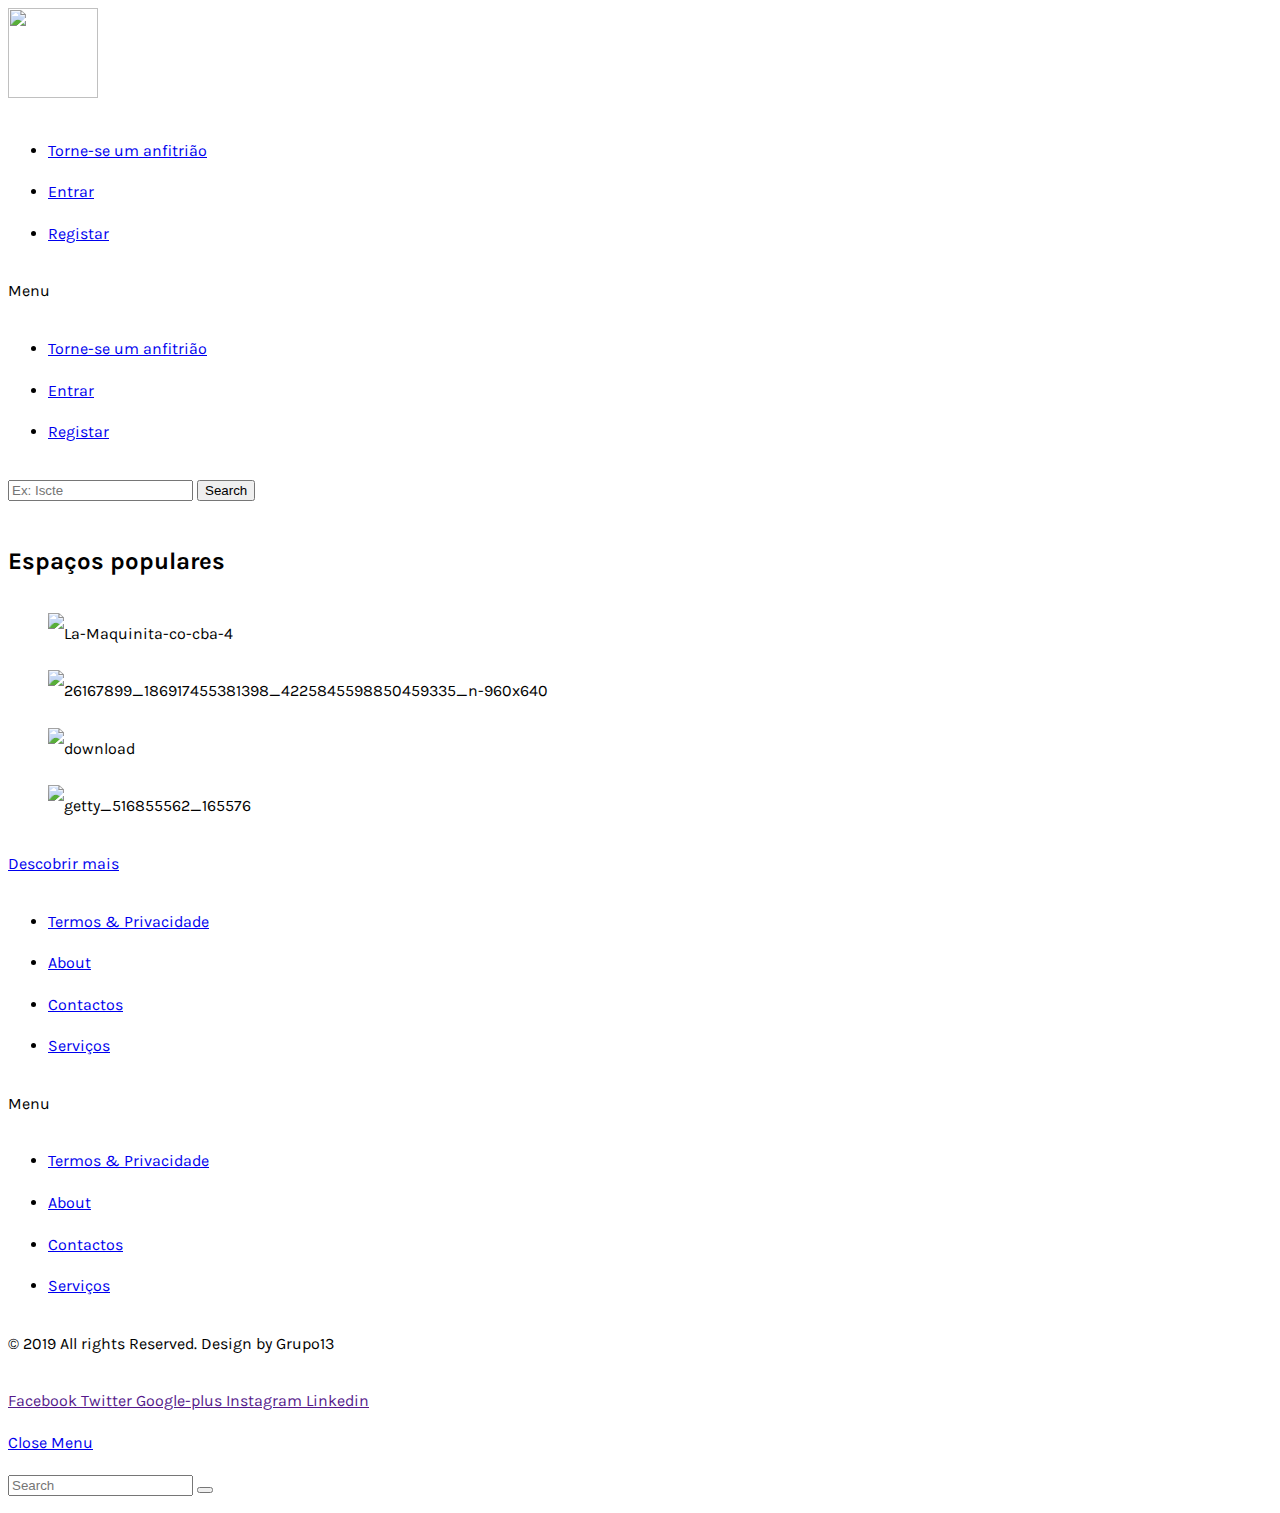
==== index.html @ d254710d "first commit site" ====
<!DOCTYPE html>
<html class="html" lang="en-US" itemscope itemtype="http://schema.org/WebPage">
<head>
	<meta charset="UTF-8">
	<link rel="profile" href="http://gmpg.org/xfn/11">

	<title>OpenSeat &#8211; Find your space</title>
<meta name="viewport" content="width=device-width, initial-scale=1"><link rel='dns-prefetch' href='//fonts.googleapis.com' />
<link rel='dns-prefetch' href='//s.w.org' />
<link rel="alternate" type="application/rss+xml" title="OpenSeat - Find your space &raquo; Feed" href="https://github.com/mjbba-iscteiulpt/openseat.git/feed/" />
<link rel="alternate" type="application/rss+xml" title="OpenSeat - Find your space &raquo; Comments Feed" href="https://github.com/mjbba-iscteiulpt/openseat.git/comments/feed/" />
		<script type="text/javascript">
			window._wpemojiSettings = {"baseUrl":"https:\/\/s.w.org\/images\/core\/emoji\/11.2.0\/72x72\/","ext":".png","svgUrl":"https:\/\/s.w.org\/images\/core\/emoji\/11.2.0\/svg\/","svgExt":".svg","source":{"concatemoji":"https:\/\/github.com\/mjbba-iscteiulpt\/openseat.git\/wp-includes\/js\/wp-emoji-release.min.js?ver=5.1.1"}};
			!function(a,b,c){function d(a,b){var c=String.fromCharCode;l.clearRect(0,0,k.width,k.height),l.fillText(c.apply(this,a),0,0);var d=k.toDataURL();l.clearRect(0,0,k.width,k.height),l.fillText(c.apply(this,b),0,0);var e=k.toDataURL();return d===e}function e(a){var b;if(!l||!l.fillText)return!1;switch(l.textBaseline="top",l.font="600 32px Arial",a){case"flag":return!(b=d([55356,56826,55356,56819],[55356,56826,8203,55356,56819]))&&(b=d([55356,57332,56128,56423,56128,56418,56128,56421,56128,56430,56128,56423,56128,56447],[55356,57332,8203,56128,56423,8203,56128,56418,8203,56128,56421,8203,56128,56430,8203,56128,56423,8203,56128,56447]),!b);case"emoji":return b=d([55358,56760,9792,65039],[55358,56760,8203,9792,65039]),!b}return!1}function f(a){var c=b.createElement("script");c.src=a,c.defer=c.type="text/javascript",b.getElementsByTagName("head")[0].appendChild(c)}var g,h,i,j,k=b.createElement("canvas"),l=k.getContext&&k.getContext("2d");for(j=Array("flag","emoji"),c.supports={everything:!0,everythingExceptFlag:!0},i=0;i<j.length;i++)c.supports[j[i]]=e(j[i]),c.supports.everything=c.supports.everything&&c.supports[j[i]],"flag"!==j[i]&&(c.supports.everythingExceptFlag=c.supports.everythingExceptFlag&&c.supports[j[i]]);c.supports.everythingExceptFlag=c.supports.everythingExceptFlag&&!c.supports.flag,c.DOMReady=!1,c.readyCallback=function(){c.DOMReady=!0},c.supports.everything||(h=function(){c.readyCallback()},b.addEventListener?(b.addEventListener("DOMContentLoaded",h,!1),a.addEventListener("load",h,!1)):(a.attachEvent("onload",h),b.attachEvent("onreadystatechange",function(){"complete"===b.readyState&&c.readyCallback()})),g=c.source||{},g.concatemoji?f(g.concatemoji):g.wpemoji&&g.twemoji&&(f(g.twemoji),f(g.wpemoji)))}(window,document,window._wpemojiSettings);
		</script>
		<style type="text/css">
img.wp-smiley,
img.emoji {
	display: inline !important;
	border: none !important;
	box-shadow: none !important;
	height: 1em !important;
	width: 1em !important;
	margin: 0 .07em !important;
	vertical-align: -0.1em !important;
	background: none !important;
	padding: 0 !important;
}
</style>
	<link rel='stylesheet' id='elementor-animate-css'  href='https://github.com/mjbba-iscteiulpt/openseat.git/wp-content/plugins/mosaic-gallery-for-elementor/assets/css/animate.css?ver=5.1.1' type='text/css' media='all' />
<link rel='stylesheet' id='elementor-viewbox-css'  href='https://github.com/mjbba-iscteiulpt/openseat.git/wp-content/plugins/mosaic-gallery-for-elementor/assets/css/viewbox.css?ver=5.1.1' type='text/css' media='all' />
<link rel='stylesheet' id='elementor-mosaic-gallery-css-css'  href='https://github.com/mjbba-iscteiulpt/openseat.git/wp-content/plugins/mosaic-gallery-for-elementor/assets/css/mosaic-gallery.css?ver=5.1.1' type='text/css' media='all' />
<link rel='stylesheet' id='wp-block-library-css'  href='https://github.com/mjbba-iscteiulpt/openseat.git/wp-includes/css/dist/block-library/style.min.css?ver=5.1.1' type='text/css' media='all' />
<link rel='stylesheet' id='wp-block-library-theme-css'  href='https://github.com/mjbba-iscteiulpt/openseat.git/wp-includes/css/dist/block-library/theme.min.css?ver=5.1.1' type='text/css' media='all' />
<link rel='stylesheet' id='foobox-free-min-css'  href='https://github.com/mjbba-iscteiulpt/openseat.git/wp-content/plugins/foobox-image-lightbox/free/css/foobox.free.min.css?ver=2.6.4' type='text/css' media='all' />
<link rel='stylesheet' id='if-menu-site-css-css'  href='https://github.com/mjbba-iscteiulpt/openseat.git/wp-content/plugins/if-menu/assets/if-menu-site.css?ver=5.1.1' type='text/css' media='all' />
<link rel='stylesheet' id='font-awesome-css'  href='https://github.com/mjbba-iscteiulpt/openseat.git/wp-content/themes/oceanwp/assets/css/third/font-awesome.min.css?ver=4.7.0' type='text/css' media='all' />
<link rel='stylesheet' id='simple-line-icons-css'  href='https://github.com/mjbba-iscteiulpt/openseat.git/wp-content/themes/oceanwp/assets/css/third/simple-line-icons.min.css?ver=2.4.0' type='text/css' media='all' />
<link rel='stylesheet' id='magnific-popup-css'  href='https://github.com/mjbba-iscteiulpt/openseat.git/wp-content/themes/oceanwp/assets/css/third/magnific-popup.min.css?ver=1.0.0' type='text/css' media='all' />
<link rel='stylesheet' id='slick-css'  href='https://github.com/mjbba-iscteiulpt/openseat.git/wp-content/themes/oceanwp/assets/css/third/slick.min.css?ver=1.6.0' type='text/css' media='all' />
<link rel='stylesheet' id='oceanwp-style-css'  href='https://github.com/mjbba-iscteiulpt/openseat.git/wp-content/themes/oceanwp/assets/css/style.min.css?ver=1.6.4' type='text/css' media='all' />
<link rel='stylesheet' id='oceanwp-google-font-karla-css'  href='//fonts.googleapis.com/css?family=Karla%3A100%2C200%2C300%2C400%2C500%2C600%2C700%2C800%2C900%2C100i%2C200i%2C300i%2C400i%2C500i%2C600i%2C700i%2C800i%2C900i&#038;subset=latin&#038;ver=5.1.1' type='text/css' media='all' />
<link rel='stylesheet' id='wpdreams-asl-basic-css'  href='https://github.com/mjbba-iscteiulpt/openseat.git/wp-content/plugins/ajax-search-lite/css/style.basic.css?ver=4.7.25' type='text/css' media='all' />
<link rel='stylesheet' id='wpdreams-ajaxsearchlite-css'  href='https://github.com/mjbba-iscteiulpt/openseat.git/wp-content/plugins/ajax-search-lite/css/style-classic-blue.css?ver=4.7.25' type='text/css' media='all' />
<link rel='stylesheet' id='elementor-icons-css'  href='https://github.com/mjbba-iscteiulpt/openseat.git/wp-content/plugins/elementor/assets/lib/eicons/css/elementor-icons.min.css?ver=4.3.0' type='text/css' media='all' />
<link rel='stylesheet' id='elementor-animations-css'  href='https://github.com/mjbba-iscteiulpt/openseat.git/wp-content/plugins/elementor/assets/lib/animations/animations.min.css?ver=2.5.11' type='text/css' media='all' />
<link rel='stylesheet' id='elementor-frontend-css'  href='https://github.com/mjbba-iscteiulpt/openseat.git/wp-content/plugins/elementor/assets/css/frontend.min.css?ver=2.5.11' type='text/css' media='all' />
<link rel='stylesheet' id='elementor-pro-css'  href='https://github.com/mjbba-iscteiulpt/openseat.git/wp-content/plugins/elementor-pro/assets/css/frontend.min.css?ver=2.5.3' type='text/css' media='all' />
<link rel='stylesheet' id='elementor-global-css'  href='https://github.com/mjbba-iscteiulpt/openseat.git/wp-content/uploads/elementor/css/global.css?ver=1554404863' type='text/css' media='all' />
<link rel='stylesheet' id='elementor-post-26-css'  href='https://github.com/mjbba-iscteiulpt/openseat.git/wp-content/uploads/elementor/css/post-26.css?ver=1558713896' type='text/css' media='all' />
<link rel='stylesheet' id='oe-widgets-style-css'  href='https://github.com/mjbba-iscteiulpt/openseat.git/wp-content/plugins/ocean-extra/assets/css/widgets.css?ver=5.1.1' type='text/css' media='all' />
<link rel='stylesheet' id='google-fonts-1-css'  href='https://fonts.googleapis.com/css?family=Roboto%3A100%2C100italic%2C200%2C200italic%2C300%2C300italic%2C400%2C400italic%2C500%2C500italic%2C600%2C600italic%2C700%2C700italic%2C800%2C800italic%2C900%2C900italic%7CRoboto+Slab%3A100%2C100italic%2C200%2C200italic%2C300%2C300italic%2C400%2C400italic%2C500%2C500italic%2C600%2C600italic%2C700%2C700italic%2C800%2C800italic%2C900%2C900italic%7CKarla%3A100%2C100italic%2C200%2C200italic%2C300%2C300italic%2C400%2C400italic%2C500%2C500italic%2C600%2C600italic%2C700%2C700italic%2C800%2C800italic%2C900%2C900italic%7CWork+Sans%3A100%2C100italic%2C200%2C200italic%2C300%2C300italic%2C400%2C400italic%2C500%2C500italic%2C600%2C600italic%2C700%2C700italic%2C800%2C800italic%2C900%2C900italic&#038;ver=5.1.1' type='text/css' media='all' />
<script type='text/javascript' src='https://github.com/mjbba-iscteiulpt/openseat.git/wp-includes/js/jquery/jquery.js?ver=1.12.4'></script>
<script type='text/javascript' src='https://github.com/mjbba-iscteiulpt/openseat.git/wp-includes/js/jquery/jquery-migrate.min.js?ver=1.4.1'></script>
<script type='text/javascript' src='https://github.com/mjbba-iscteiulpt/openseat.git/wp-content/plugins/foobox-image-lightbox/free/js/foobox.free.min.js?ver=2.6.4'></script>
<script type='text/javascript'>
/* Run FooBox FREE (v2.6.4) */
(function( FOOBOX, $, undefined ) {
  FOOBOX.o = {wordpress: { enabled: true }, countMessage:'image %index of %total', excludes:'.fbx-link,.nofoobox,.nolightbox,a[href*="pinterest.com/pin/create/button/"]', affiliate : { enabled: false }};
  FOOBOX.init = function() {
    $(".fbx-link").removeClass("fbx-link");
    $(".foogallery-container.foogallery-lightbox-foobox, .foogallery-container.foogallery-lightbox-foobox-free, .gallery, .wp-block-gallery, .wp-caption, .wp-block-image, a:has(img[class*=wp-image-]), .foobox").foobox(FOOBOX.o);
  };
})( window.FOOBOX = window.FOOBOX || {}, FooBox.$ );

FooBox.ready(function() {

  jQuery("body").append("<span aria-hidden=\"true\" class=\"foobox_font_preload\" style=\"font-family:'foobox'; color:transparent; position:absolute; top:-9999px; left: -9999px;\">f</span>");
  FOOBOX.init();
  jQuery('body').on('post-load', function(){ FOOBOX.init(); });

});
</script>
<link rel='https://api.w.org/' href='https://github.com/mjbba-iscteiulpt/openseat.git/wp-json/' />
<link rel="EditURI" type="application/rsd+xml" title="RSD" href="https://github.com/mjbba-iscteiulpt/openseat.git/xmlrpc.php?rsd" />
<link rel="wlwmanifest" type="application/wlwmanifest+xml" href="https://github.com/mjbba-iscteiulpt/openseat.git/wp-includes/wlwmanifest.xml" /> 
<meta name="generator" content="WordPress 5.1.1" />
<link rel="canonical" href="https://github.com/mjbba-iscteiulpt/openseat.git/" />
<link rel='shortlink' href='https://github.com/mjbba-iscteiulpt/openseat.git/' />
<link rel="alternate" type="application/json+oembed" href="https://github.com/mjbba-iscteiulpt/openseat.git/wp-json/oembed/1.0/embed?url=https%3A%2F%2Fgithub.com%2Fmjbba-iscteiulpt%2Fopenseat.git%2F" />
<link rel="alternate" type="text/xml+oembed" href="https://github.com/mjbba-iscteiulpt/openseat.git/wp-json/oembed/1.0/embed?url=https%3A%2F%2Fgithub.com%2Fmjbba-iscteiulpt%2Fopenseat.git%2F&#038;format=xml" />
                <link href='//fonts.googleapis.com/css?family=Open+Sans' rel='stylesheet' type='text/css'>
                                <style type="text/css">
                    <!--
                    
            @font-face {
                font-family: 'aslsicons2';
                src: url('https://github.com/mjbba-iscteiulpt/openseat.git/wp-content/plugins/ajax-search-lite/css/fonts/icons2.eot');
                src: url('https://github.com/mjbba-iscteiulpt/openseat.git/wp-content/plugins/ajax-search-lite/css/fonts/icons2.eot?#iefix') format('embedded-opentype'),
                     url('https://github.com/mjbba-iscteiulpt/openseat.git/wp-content/plugins/ajax-search-lite/css/fonts/icons2.woff2') format('woff2'),
                     url('https://github.com/mjbba-iscteiulpt/openseat.git/wp-content/plugins/ajax-search-lite/css/fonts/icons2.woff') format('woff'),
                     url('https://github.com/mjbba-iscteiulpt/openseat.git/wp-content/plugins/ajax-search-lite/css/fonts/icons2.ttf') format('truetype'),
                     url('https://github.com/mjbba-iscteiulpt/openseat.git/wp-content/plugins/ajax-search-lite/css/fonts/icons2.svg#icons') format('svg');
                font-weight: normal;
                font-style: normal;
            }
            div[id*='ajaxsearchlitesettings'].searchsettings .asl_option_inner label {
                font-size: 0px !important;
                color: rgba(0, 0, 0, 0);
            }
            div[id*='ajaxsearchlitesettings'].searchsettings .asl_option_inner label:after {
                font-size: 11px !important;
                position: absolute;
                top: 0;
                left: 0;
                z-index: 1;
            }
            div[id*='ajaxsearchlite'].wpdreams_asl_container {
                width: 100%;
                margin: 0px 0px 0px 0px;
            }
            div[id*='ajaxsearchliteres'].wpdreams_asl_results div.resdrg span.highlighted {
                font-weight: bold;
                color: rgba(217, 49, 43, 1);
                background-color: rgba(238, 238, 238, 1);
            }
            div[id*='ajaxsearchliteres'].wpdreams_asl_results .results div.asl_image {
                width: 70px;
                height: 70px;
            }
            div.asl_r .results {
                max-height: none;
            }
                                -->
                </style>
                            <script type="text/javascript">
                if ( typeof _ASL !== "undefined" && _ASL !== null && typeof _ASL.initialize !== "undefined" )
                    _ASL.initialize();
            </script>
            <link rel="icon" href="https://github.com/mjbba-iscteiulpt/openseat.git/wp-content/uploads/2019/04/favicon.ico" sizes="32x32" />
<link rel="icon" href="https://github.com/mjbba-iscteiulpt/openseat.git/wp-content/uploads/2019/04/favicon.ico" sizes="192x192" />
<link rel="apple-touch-icon-precomposed" href="https://github.com/mjbba-iscteiulpt/openseat.git/wp-content/uploads/2019/04/favicon.ico" />
<meta name="msapplication-TileImage" content="https://github.com/mjbba-iscteiulpt/openseat.git/wp-content/uploads/2019/04/favicon.ico" />
		<style type="text/css" id="wp-custom-css">
			/** Start Envato Elements CSS:Nutritionist (83-3-613428e5f0bd724fd930570420aaf7bd) **/@media (max-width:1024px){.envato-kit-86-mobile-bg-fix{background-position:bottom 0 right -80% !important}}/** End Envato Elements CSS:Nutritionist (83-3-613428e5f0bd724fd930570420aaf7bd) **/		</style>
		<!-- OceanWP CSS -->
<style type="text/css">
/* General CSS */a:hover,a.light:hover,.theme-heading .text::before,#top-bar-content >a:hover,#top-bar-social li.oceanwp-email a:hover,#site-navigation-wrap .dropdown-menu >li >a:hover,#site-header.medium-header #medium-searchform button:hover,.oceanwp-mobile-menu-icon a:hover,.blog-entry.post .blog-entry-header .entry-title a:hover,.blog-entry.post .blog-entry-readmore a:hover,.blog-entry.thumbnail-entry .blog-entry-category a,ul.meta li a:hover,.dropcap,.single nav.post-navigation .nav-links .title,body .related-post-title a:hover,body #wp-calendar caption,body .contact-info-widget.default i,body .contact-info-widget.big-icons i,body .custom-links-widget .oceanwp-custom-links li a:hover,body .custom-links-widget .oceanwp-custom-links li a:hover:before,body .posts-thumbnails-widget li a:hover,body .social-widget li.oceanwp-email a:hover,.comment-author .comment-meta .comment-reply-link,#respond #cancel-comment-reply-link:hover,#footer-widgets .footer-box a:hover,#footer-bottom a:hover,#footer-bottom #footer-bottom-menu a:hover,.sidr a:hover,.sidr-class-dropdown-toggle:hover,.sidr-class-menu-item-has-children.active >a,.sidr-class-menu-item-has-children.active >a >.sidr-class-dropdown-toggle,input[type=checkbox]:checked:before{color:}input[type="button"],input[type="reset"],input[type="submit"],button[type="submit"],.button,#site-navigation-wrap .dropdown-menu >li.btn >a >span,.thumbnail:hover i,.post-quote-content,.omw-modal .omw-close-modal,body .contact-info-widget.big-icons li:hover i,body div.wpforms-container-full .wpforms-form input[type=submit],body div.wpforms-container-full .wpforms-form button[type=submit],body div.wpforms-container-full .wpforms-form .wpforms-page-button{background-color:}.widget-title{border-color:}blockquote{border-color:}#searchform-dropdown{border-color:}.dropdown-menu .sub-menu{border-color:}.blog-entry.large-entry .blog-entry-readmore a:hover{border-color:}.oceanwp-newsletter-form-wrap input[type="email"]:focus{border-color:}.social-widget li.oceanwp-email a:hover{border-color:}#respond #cancel-comment-reply-link:hover{border-color:}body .contact-info-widget.big-icons li:hover i{border-color:}#footer-widgets .oceanwp-newsletter-form-wrap input[type="email"]:focus{border-color:}input[type="button"]:hover,input[type="reset"]:hover,input[type="submit"]:hover,button[type="submit"]:hover,input[type="button"]:focus,input[type="reset"]:focus,input[type="submit"]:focus,button[type="submit"]:focus,.button:hover,#site-navigation-wrap .dropdown-menu >li.btn >a:hover >span,.post-quote-author,.omw-modal .omw-close-modal:hover,body div.wpforms-container-full .wpforms-form input[type=submit]:hover,body div.wpforms-container-full .wpforms-form button[type=submit]:hover,body div.wpforms-container-full .wpforms-form .wpforms-page-button:hover{background-color:}table th,table td,hr,.content-area,body.content-left-sidebar #content-wrap .content-area,.content-left-sidebar .content-area,#top-bar-wrap,#site-header,#site-header.top-header #search-toggle,.dropdown-menu ul li,.centered-minimal-page-header,.blog-entry.post,.blog-entry.grid-entry .blog-entry-inner,.blog-entry.thumbnail-entry .blog-entry-bottom,.single-post .entry-title,.single .entry-share-wrap .entry-share,.single .entry-share,.single .entry-share ul li a,.single nav.post-navigation,.single nav.post-navigation .nav-links .nav-previous,#author-bio,#author-bio .author-bio-avatar,#author-bio .author-bio-social li a,#related-posts,#comments,.comment-body,#respond #cancel-comment-reply-link,#blog-entries .type-page,.page-numbers a,.page-numbers span:not(.elementor-screen-only),.page-links span,body #wp-calendar caption,body #wp-calendar th,body #wp-calendar tbody,body .contact-info-widget.default i,body .contact-info-widget.big-icons i,body .posts-thumbnails-widget li,body .tagcloud a{border-color:}.page-numbers a,.page-numbers span:not(.elementor-screen-only),.page-links span{background-color:#000000}/* Header CSS */@media (max-width:480px){#site-header-inner{padding:0}}#site-header.transparent-header{background-color:#ffffff}#site-header.has-header-media .overlay-header-media{background-color:rgba(0,0,0,0.5)}#site-navigation-wrap .dropdown-menu >li >a{padding:0 17px}#site-navigation-wrap .dropdown-menu >li >a,.oceanwp-mobile-menu-icon a,#searchform-header-replace-close{color:#383f00}#site-navigation-wrap .dropdown-menu >.current-menu-item >a,#site-navigation-wrap .dropdown-menu >.current-menu-ancestor >a,#site-navigation-wrap .dropdown-menu >.current-menu-item >a:hover,#site-navigation-wrap .dropdown-menu >.current-menu-ancestor >a:hover{color:#636363}#site-navigation-wrap .dropdown-menu >li >a{background-color:rgba(181,181,181,0)}#site-navigation-wrap .dropdown-menu >li >a:hover,#site-navigation-wrap .dropdown-menu >li.sfHover >a{background-color:rgba(0,0,0,0)}#site-navigation-wrap .dropdown-menu >.current-menu-item >a,#site-navigation-wrap .dropdown-menu >.current-menu-ancestor >a,#site-navigation-wrap .dropdown-menu >.current-menu-item >a:hover,#site-navigation-wrap .dropdown-menu >.current-menu-ancestor >a:hover{background-color:#000000}.navigation li.mega-cat .mega-cat-title{color:#354499}.navigation li.mega-cat ul li .mega-post-title a{color:#969696}/* Typography CSS */body{font-family:Karla;line-height:2.6}
</style></head>

<body class="home page-template-default page page-id-26 wp-custom-logo wp-embed-responsive oceanwp-theme sidebar-mobile has-transparent-header no-header-border default-breakpoint content-full-width content-max-width page-header-disabled no-margins elementor-default elementor-page elementor-page-26">

	
	<div id="outer-wrap" class="site clr">

		
		<div id="wrap" class="clr">

			
			
						
			<main id="main" class="site-main clr" >

				
	
	<div id="content-wrap" class="container clr">

		
		<div id="primary" class="content-area clr">

			
			<div id="content" class="site-content clr">

				
				
<article class="single-page-article clr">

	
<div class="entry clr" itemprop="text">
				<div data-elementor-type="post" data-elementor-id="26" class="elementor elementor-26" data-elementor-settings="[]">
			<div class="elementor-inner">
				<div class="elementor-section-wrap">
							<section class="elementor-element elementor-element-40ac elementor-section-content-bottom elementor-section-height-min-height elementor-section-full_width elementor-section-height-default elementor-section-items-middle elementor-section elementor-top-section" data-id="40ac" data-element_type="section" data-settings="{&quot;background_background&quot;:&quot;classic&quot;}">
						<div class="elementor-container elementor-column-gap-no">
				<div class="elementor-row">
				<div class="elementor-element elementor-element-12b9 elementor-column elementor-col-50 elementor-top-column" data-id="12b9" data-element_type="column">
			<div class="elementor-column-wrap  elementor-element-populated">
					<div class="elementor-widget-wrap">
				<div class="elementor-element elementor-element-5c80 elementor-widget elementor-widget-theme-site-logo elementor-widget-image" data-id="5c80" data-element_type="widget" data-widget_type="theme-site-logo.default">
				<div class="elementor-widget-container">
					<div class="elementor-image">
											<a href="https://github.com/mjbba-iscteiulpt/openseat.git" data-elementor-open-lightbox="">
							<img width="90" height="90" src="https://github.com/mjbba-iscteiulpt/openseat.git/wp-content/uploads/2019/04/logo.png" class="attachment-full size-full" alt="" srcset="https://github.com/mjbba-iscteiulpt/openseat.git/wp-content/uploads/2019/04/logo.png 90w, https://github.com/mjbba-iscteiulpt/openseat.git/wp-content/uploads/2019/04/logo-150x150.png 150w, https://github.com/mjbba-iscteiulpt/openseat.git/wp-content/uploads/2019/04/logo-300x300.png 300w, https://github.com/mjbba-iscteiulpt/openseat.git/wp-content/uploads/2019/04/logo-768x768.png 768w, https://github.com/mjbba-iscteiulpt/openseat.git/wp-content/uploads/2019/04/logo-1024x1024.png 1024w, https://github.com/mjbba-iscteiulpt/openseat.git/wp-content/uploads/2019/04/logo-788x788.png 788w" sizes="(max-width: 90px) 100vw, 90px" />								</a>
											</div>
				</div>
				</div>
						</div>
			</div>
		</div>
				<div class="elementor-element elementor-element-e5f elementor-column elementor-col-50 elementor-top-column" data-id="e5f" data-element_type="column">
			<div class="elementor-column-wrap  elementor-element-populated">
					<div class="elementor-widget-wrap">
				<div class="elementor-element elementor-element-6fe elementor-nav-menu__align-right elementor-nav-menu--stretch elementor-nav-menu--indicator-classic elementor-nav-menu--dropdown-tablet elementor-nav-menu__text-align-aside elementor-nav-menu--toggle elementor-nav-menu--burger elementor-widget elementor-widget-nav-menu" data-id="6fe" data-element_type="widget" data-settings="{&quot;full_width&quot;:&quot;stretch&quot;,&quot;layout&quot;:&quot;horizontal&quot;,&quot;toggle&quot;:&quot;burger&quot;}" data-widget_type="nav-menu.default">
				<div class="elementor-widget-container">
						<nav class="elementor-nav-menu--main elementor-nav-menu__container elementor-nav-menu--layout-horizontal e--pointer-underline e--animation-fade"><ul id="menu-1-6fe" class="elementor-nav-menu"><li class="menu-item menu-item-type-post_type menu-item-object-page menu-item-40"><a href="https://github.com/mjbba-iscteiulpt/openseat.git/torne-se-um-anfitriao/" class="elementor-item">Torne-se um anfitrião</a></li>
<li class="menu-item menu-item-type-post_type menu-item-object-page menu-item-116"><a href="https://github.com/mjbba-iscteiulpt/openseat.git/log-in/" class="elementor-item">Entrar</a></li>
<li class="menu-item menu-item-type-post_type menu-item-object-page menu-item-117"><a href="https://github.com/mjbba-iscteiulpt/openseat.git/register/" class="elementor-item">Registar</a></li>
</ul></nav>
					<div class="elementor-menu-toggle">
			<i class="eicon" aria-hidden="true"></i>
			<span class="elementor-screen-only">Menu</span>
		</div>
		<nav class="elementor-nav-menu--dropdown elementor-nav-menu__container"><ul id="menu-2-6fe" class="elementor-nav-menu"><li class="menu-item menu-item-type-post_type menu-item-object-page menu-item-40"><a href="https://github.com/mjbba-iscteiulpt/openseat.git/torne-se-um-anfitriao/" class="elementor-item">Torne-se um anfitrião</a></li>
<li class="menu-item menu-item-type-post_type menu-item-object-page menu-item-116"><a href="https://github.com/mjbba-iscteiulpt/openseat.git/log-in/" class="elementor-item">Entrar</a></li>
<li class="menu-item menu-item-type-post_type menu-item-object-page menu-item-117"><a href="https://github.com/mjbba-iscteiulpt/openseat.git/register/" class="elementor-item">Registar</a></li>
</ul></nav>
				</div>
				</div>
						</div>
			</div>
		</div>
						</div>
			</div>
		</section>
				<section class="elementor-element elementor-element-31e3 elementor-section-boxed elementor-section-height-default elementor-section-height-default elementor-section elementor-top-section" data-id="31e3" data-element_type="section" data-settings="{&quot;background_background&quot;:&quot;classic&quot;}">
						<div class="elementor-container elementor-column-gap-default">
				<div class="elementor-row">
				<div class="elementor-element elementor-element-3612 elementor-column elementor-col-100 elementor-top-column" data-id="3612" data-element_type="column">
			<div class="elementor-column-wrap  elementor-element-populated">
					<div class="elementor-widget-wrap">
				<section class="elementor-element elementor-element-19d elementor-section-boxed elementor-section-height-default elementor-section-height-default elementor-section elementor-inner-section" data-id="19d" data-element_type="section">
						<div class="elementor-container elementor-column-gap-default">
				<div class="elementor-row">
				<div class="elementor-element elementor-element-6874 elementor-column elementor-col-100 elementor-inner-column" data-id="6874" data-element_type="column">
			<div class="elementor-column-wrap  elementor-element-populated">
					<div class="elementor-widget-wrap">
				<div class="elementor-element elementor-element-5847 elementor-search-form--skin-classic elementor-search-form--button-type-icon elementor-search-form--icon-search elementor-widget elementor-widget-search-form" data-id="5847" data-element_type="widget" data-settings="{&quot;skin&quot;:&quot;classic&quot;}" data-widget_type="search-form.default">
				<div class="elementor-widget-container">
					<form class="elementor-search-form" role="search" action="https://github.com/mjbba-iscteiulpt/openseat.git" method="get">
						<div class="elementor-search-form__container">
								<input placeholder="Ex: Iscte" class="elementor-search-form__input" type="search" name="s" title="Search" value="">
								<button class="elementor-search-form__submit" type="submit">
											<i class="fa fa-search" aria-hidden="true"></i>
						<span class="elementor-screen-only">Search</span>
									</button>
											</div>
		</form>
				</div>
				</div>
						</div>
			</div>
		</div>
						</div>
			</div>
		</section>
						</div>
			</div>
		</div>
						</div>
			</div>
		</section>
				<section class="elementor-element elementor-element-3b6e elementor-section-boxed elementor-section-height-default elementor-section-height-default elementor-section elementor-top-section" data-id="3b6e" data-element_type="section">
						<div class="elementor-container elementor-column-gap-default">
				<div class="elementor-row">
				<div class="elementor-element elementor-element-12e9 elementor-column elementor-col-100 elementor-top-column" data-id="12e9" data-element_type="column">
			<div class="elementor-column-wrap  elementor-element-populated">
					<div class="elementor-widget-wrap">
				<section class="elementor-element elementor-element-7f70 elementor-section-boxed elementor-section-height-default elementor-section-height-default elementor-section elementor-inner-section" data-id="7f70" data-element_type="section">
						<div class="elementor-container elementor-column-gap-default">
				<div class="elementor-row">
				<div class="elementor-element elementor-element-3db3 elementor-column elementor-col-100 elementor-inner-column" data-id="3db3" data-element_type="column">
			<div class="elementor-column-wrap  elementor-element-populated">
					<div class="elementor-widget-wrap">
				<div class="elementor-element elementor-element-7704 elementor-widget elementor-widget-heading" data-id="7704" data-element_type="widget" data-widget_type="heading.default">
				<div class="elementor-widget-container">
			<h2 class="elementor-heading-title elementor-size-default">Espaços populares</h2>		</div>
				</div>
				<div class="elementor-element elementor-element-14ed elementor-widget elementor-widget-image-carousel" data-id="14ed" data-element_type="widget" data-settings="{&quot;slides_to_show&quot;:&quot;3&quot;,&quot;navigation&quot;:&quot;arrows&quot;,&quot;pause_on_hover&quot;:&quot;yes&quot;,&quot;autoplay&quot;:&quot;yes&quot;,&quot;autoplay_speed&quot;:5000,&quot;infinite&quot;:&quot;yes&quot;,&quot;speed&quot;:500,&quot;direction&quot;:&quot;ltr&quot;}" data-widget_type="image-carousel.default">
				<div class="elementor-widget-container">
					<div class="elementor-image-carousel-wrapper elementor-slick-slider" dir="ltr">
			<div class="elementor-image-carousel slick-arrows-outside">
				<div class="slick-slide"><figure class="slick-slide-inner"><img class="slick-slide-image" src="https://github.com/mjbba-iscteiulpt/openseat.git/wp-content/uploads/2019/04/La-Maquinita-co-cba-4-150x150.jpg" alt="La-Maquinita-co-cba-4" /></figure></div><div class="slick-slide"><figure class="slick-slide-inner"><img class="slick-slide-image" src="https://github.com/mjbba-iscteiulpt/openseat.git/wp-content/uploads/2019/04/26167899_186917455381398_4225845598850459335_n-960x640-150x150.jpg" alt="26167899_186917455381398_4225845598850459335_n-960x640" /></figure></div><div class="slick-slide"><figure class="slick-slide-inner"><img class="slick-slide-image" src="https://github.com/mjbba-iscteiulpt/openseat.git/wp-content/uploads/2019/04/download-150x150.jpg" alt="download" /></figure></div><div class="slick-slide"><figure class="slick-slide-inner"><img class="slick-slide-image" src="https://github.com/mjbba-iscteiulpt/openseat.git/wp-content/uploads/2019/04/getty_516855562_165576-150x150.jpg" alt="getty_516855562_165576" /></figure></div>			</div>
		</div>
				</div>
				</div>
				<div class="elementor-element elementor-element-4f22 elementor-align-center elementor-widget elementor-widget-button" data-id="4f22" data-element_type="widget" data-widget_type="button.default">
				<div class="elementor-widget-container">
					<div class="elementor-button-wrapper">
			<a href="#" class="elementor-button-link elementor-button elementor-size-sm" role="button">
						<span class="elementor-button-content-wrapper">
						<span class="elementor-button-icon elementor-align-icon-right">
				<i class="fa fa-angle-double-right" aria-hidden="true"></i>
			</span>
						<span class="elementor-button-text">Descobrir mais</span>
		</span>
					</a>
		</div>
				</div>
				</div>
						</div>
			</div>
		</div>
						</div>
			</div>
		</section>
						</div>
			</div>
		</div>
						</div>
			</div>
		</section>
				<section class="elementor-element elementor-element-757 elementor-section-content-middle elementor-section-boxed elementor-section-height-default elementor-section-height-default elementor-section elementor-top-section" data-id="757" data-element_type="section" data-settings="{&quot;background_background&quot;:&quot;classic&quot;}">
						<div class="elementor-container elementor-column-gap-default">
				<div class="elementor-row">
				<div class="elementor-element elementor-element-68d6 elementor-column elementor-col-100 elementor-top-column" data-id="68d6" data-element_type="column">
			<div class="elementor-column-wrap  elementor-element-populated">
					<div class="elementor-widget-wrap">
				<section class="elementor-element elementor-element-79ac elementor-section-content-middle elementor-section-boxed elementor-section-height-default elementor-section-height-default elementor-section elementor-inner-section" data-id="79ac" data-element_type="section">
						<div class="elementor-container elementor-column-gap-default">
				<div class="elementor-row">
				<div class="elementor-element elementor-element-57fe elementor-column elementor-col-50 elementor-inner-column" data-id="57fe" data-element_type="column">
			<div class="elementor-column-wrap  elementor-element-populated">
					<div class="elementor-widget-wrap">
				<div class="elementor-element elementor-element-7b9 elementor-nav-menu__align-left elementor-nav-menu--dropdown-mobile elementor-nav-menu--stretch elementor-nav-menu__text-align-center elementor-nav-menu--indicator-classic elementor-nav-menu--toggle elementor-nav-menu--burger elementor-widget elementor-widget-nav-menu" data-id="7b9" data-element_type="widget" data-settings="{&quot;full_width&quot;:&quot;stretch&quot;,&quot;layout&quot;:&quot;horizontal&quot;,&quot;toggle&quot;:&quot;burger&quot;}" data-widget_type="nav-menu.default">
				<div class="elementor-widget-container">
						<nav class="elementor-nav-menu--main elementor-nav-menu__container elementor-nav-menu--layout-horizontal e--pointer-none"><ul id="menu-1-7b9" class="elementor-nav-menu"><li class="menu-item menu-item-type-post_type menu-item-object-page menu-item-308"><a href="https://github.com/mjbba-iscteiulpt/openseat.git/termos-privacidade/" class="elementor-item">Termos &#038; Privacidade</a></li>
<li class="menu-item menu-item-type-post_type menu-item-object-page menu-item-301"><a href="https://github.com/mjbba-iscteiulpt/openseat.git/about/" class="elementor-item">About</a></li>
<li class="menu-item menu-item-type-post_type menu-item-object-page menu-item-304"><a href="https://github.com/mjbba-iscteiulpt/openseat.git/contactos/" class="elementor-item">Contactos</a></li>
<li class="menu-item menu-item-type-post_type menu-item-object-page menu-item-311"><a href="https://github.com/mjbba-iscteiulpt/openseat.git/servicos/" class="elementor-item">Serviços</a></li>
</ul></nav>
					<div class="elementor-menu-toggle">
			<i class="eicon" aria-hidden="true"></i>
			<span class="elementor-screen-only">Menu</span>
		</div>
		<nav class="elementor-nav-menu--dropdown elementor-nav-menu__container"><ul id="menu-2-7b9" class="elementor-nav-menu"><li class="menu-item menu-item-type-post_type menu-item-object-page menu-item-308"><a href="https://github.com/mjbba-iscteiulpt/openseat.git/termos-privacidade/" class="elementor-item">Termos &#038; Privacidade</a></li>
<li class="menu-item menu-item-type-post_type menu-item-object-page menu-item-301"><a href="https://github.com/mjbba-iscteiulpt/openseat.git/about/" class="elementor-item">About</a></li>
<li class="menu-item menu-item-type-post_type menu-item-object-page menu-item-304"><a href="https://github.com/mjbba-iscteiulpt/openseat.git/contactos/" class="elementor-item">Contactos</a></li>
<li class="menu-item menu-item-type-post_type menu-item-object-page menu-item-311"><a href="https://github.com/mjbba-iscteiulpt/openseat.git/servicos/" class="elementor-item">Serviços</a></li>
</ul></nav>
				</div>
				</div>
						</div>
			</div>
		</div>
				<div class="elementor-element elementor-element-b5f elementor-column elementor-col-50 elementor-inner-column" data-id="b5f" data-element_type="column">
			<div class="elementor-column-wrap">
					<div class="elementor-widget-wrap">
						</div>
			</div>
		</div>
						</div>
			</div>
		</section>
				<section class="elementor-element elementor-element-74f1 elementor-section-content-middle elementor-section-boxed elementor-section-height-default elementor-section-height-default elementor-section elementor-inner-section" data-id="74f1" data-element_type="section">
						<div class="elementor-container elementor-column-gap-default">
				<div class="elementor-row">
				<div class="elementor-element elementor-element-760a elementor-column elementor-col-50 elementor-inner-column" data-id="760a" data-element_type="column">
			<div class="elementor-column-wrap  elementor-element-populated">
					<div class="elementor-widget-wrap">
				<div class="elementor-element elementor-element-6675 elementor-widget elementor-widget-heading" data-id="6675" data-element_type="widget" data-widget_type="heading.default">
				<div class="elementor-widget-container">
			<p class="elementor-heading-title elementor-size-default">© 2019  All rights Reserved. Design by Grupo13</p>		</div>
				</div>
						</div>
			</div>
		</div>
				<div class="elementor-element elementor-element-498 elementor-column elementor-col-50 elementor-inner-column" data-id="498" data-element_type="column">
			<div class="elementor-column-wrap  elementor-element-populated">
					<div class="elementor-widget-wrap">
				<div class="elementor-element elementor-element-7e7b elementor-shape-rounded elementor-widget elementor-widget-social-icons" data-id="7e7b" data-element_type="widget" data-widget_type="social-icons.default">
				<div class="elementor-widget-container">
					<div class="elementor-social-icons-wrapper">
							<a class="elementor-icon elementor-social-icon elementor-social-icon-facebook" href="" target="_blank">
					<span class="elementor-screen-only">Facebook</span>
					<i class="fa fa-facebook"></i>
				</a>
							<a class="elementor-icon elementor-social-icon elementor-social-icon-twitter" href="" target="_blank">
					<span class="elementor-screen-only">Twitter</span>
					<i class="fa fa-twitter"></i>
				</a>
							<a class="elementor-icon elementor-social-icon elementor-social-icon-google-plus" href="" target="_blank">
					<span class="elementor-screen-only">Google-plus</span>
					<i class="fa fa-google-plus"></i>
				</a>
							<a class="elementor-icon elementor-social-icon elementor-social-icon-instagram" href="" target="_blank">
					<span class="elementor-screen-only">Instagram</span>
					<i class="fa fa-instagram"></i>
				</a>
							<a class="elementor-icon elementor-social-icon elementor-social-icon-linkedin" href="" target="_blank">
					<span class="elementor-screen-only">Linkedin</span>
					<i class="fa fa-linkedin"></i>
				</a>
					</div>
				</div>
				</div>
						</div>
			</div>
		</div>
						</div>
			</div>
		</section>
						</div>
			</div>
		</div>
						</div>
			</div>
		</section>
						</div>
			</div>
		</div>
			</div> 
</article>
				
			</div><!-- #content -->

			
		</div><!-- #primary -->

		
	</div><!-- #content-wrap -->

	

        </main><!-- #main -->

        
        
        
                        
        
                        
    </div><!-- #wrap -->

    
</div><!-- #outer-wrap -->



<a id="scroll-top" class="scroll-top-right" href="#"><span class="fa fa-angle-up"></span></a>


<div id="sidr-close">
	<a href="#" class="toggle-sidr-close">
		<i class="icon icon-close"></i><span class="close-text">Close Menu</span>
	</a>
</div>
    
    
<div id="mobile-menu-search" class="clr">
	<form method="get" action="https://github.com/mjbba-iscteiulpt/openseat.git/" class="mobile-searchform">
		<input type="search" name="s" autocomplete="off" placeholder="Search" />
		<button type="submit" class="searchform-submit">
			<i class="icon icon-magnifier"></i>
		</button>
			</form>
</div><!-- .mobile-menu-search -->

<script type='text/javascript' src='https://github.com/mjbba-iscteiulpt/openseat.git/wp-content/plugins/mosaic-gallery-for-elementor/assets/js/jPages.js?ver=5.1.1'></script>
<script type='text/javascript' src='https://github.com/mjbba-iscteiulpt/openseat.git/wp-content/plugins/mosaic-gallery-for-elementor/assets/js/jquery.viewbox.js?ver=5.1.1'></script>
<script type='text/javascript' src='https://github.com/mjbba-iscteiulpt/openseat.git/wp-content/plugins/mosaic-gallery-for-elementor/assets/js/trigger-mosaic-gallery.js?ver=5.1.1'></script>
<script type='text/javascript' src='https://github.com/mjbba-iscteiulpt/openseat.git/wp-includes/js/imagesloaded.min.js?ver=3.2.0'></script>
<script type='text/javascript' src='https://github.com/mjbba-iscteiulpt/openseat.git/wp-content/themes/oceanwp/assets/js/third/magnific-popup.min.js?ver=1.6.4'></script>
<script type='text/javascript' src='https://github.com/mjbba-iscteiulpt/openseat.git/wp-content/themes/oceanwp/assets/js/third/lightbox.min.js?ver=1.6.4'></script>
<script type='text/javascript'>
/* <![CDATA[ */
var oceanwpLocalize = {"isRTL":"","menuSearchStyle":"disabled","sidrSource":"#sidr-close, #site-navigation, #mobile-menu-search","sidrDisplace":"1","sidrSide":"left","sidrDropdownTarget":"icon","verticalHeaderTarget":"icon","customSelects":".woocommerce-ordering .orderby, #dropdown_product_cat, .widget_categories select, .widget_archive select, .single-product .variations_form .variations select","ajax_url":"https:\/\/github.com\/mjbba-iscteiulpt\/openseat.git\/wp-admin\/admin-ajax.php"};
/* ]]> */
</script>
<script type='text/javascript' src='https://github.com/mjbba-iscteiulpt/openseat.git/wp-content/themes/oceanwp/assets/js/main.min.js?ver=1.6.4'></script>
<script type='text/javascript'>
/* <![CDATA[ */
var ajaxsearchlite = {"ajaxurl":"https:\/\/github.com\/mjbba-iscteiulpt\/openseat.git\/wp-admin\/admin-ajax.php","backend_ajaxurl":"https:\/\/github.com\/mjbba-iscteiulpt\/openseat.git\/wp-admin\/admin-ajax.php","js_scope":"jQuery"};
var ASL = {"ajaxurl":"https:\/\/github.com\/mjbba-iscteiulpt\/openseat.git\/wp-admin\/admin-ajax.php","backend_ajaxurl":"https:\/\/github.com\/mjbba-iscteiulpt\/openseat.git\/wp-admin\/admin-ajax.php","js_scope":"jQuery","detect_ajax":"0","scrollbar":"1","js_retain_popstate":"0","version":"4735"};
/* ]]> */
</script>
<script type='text/javascript' src='https://github.com/mjbba-iscteiulpt/openseat.git/wp-content/plugins/ajax-search-lite/js/min/jquery.ajaxsearchlite.min.js?ver=4.7.25'></script>
<script type='text/javascript' src='https://github.com/mjbba-iscteiulpt/openseat.git/wp-includes/js/wp-embed.min.js?ver=5.1.1'></script>
<!--[if lt IE 9]>
<script type='text/javascript' src='https://github.com/mjbba-iscteiulpt/openseat.git/wp-content/themes/oceanwp/assets/js//third/html5.min.js?ver=1.6.4'></script>
<![endif]-->
<script type='text/javascript' src='https://github.com/mjbba-iscteiulpt/openseat.git/wp-content/plugins/elementor-pro/assets/lib/smartmenus/jquery.smartmenus.min.js?ver=1.0.1'></script>
<script type='text/javascript' src='https://github.com/mjbba-iscteiulpt/openseat.git/wp-content/plugins/elementor/assets/lib/slick/slick.min.js?ver=1.8.1'></script>
<script type='text/javascript' src='https://github.com/mjbba-iscteiulpt/openseat.git/wp-content/plugins/elementor/assets/js/frontend-modules.js?ver=2.5.11'></script>
<script type='text/javascript' src='https://github.com/mjbba-iscteiulpt/openseat.git/wp-content/plugins/elementor-pro/assets/lib/sticky/jquery.sticky.min.js?ver=2.5.3'></script>
<script type='text/javascript'>
var ElementorProFrontendConfig = {"ajaxurl":"https:\/\/github.com\/mjbba-iscteiulpt\/openseat.git\/wp-admin\/admin-ajax.php","nonce":"ea36702a89","shareButtonsNetworks":{"facebook":{"title":"Facebook","has_counter":true},"twitter":{"title":"Twitter"},"google":{"title":"Google+","has_counter":true},"linkedin":{"title":"LinkedIn","has_counter":true},"pinterest":{"title":"Pinterest","has_counter":true},"reddit":{"title":"Reddit","has_counter":true},"vk":{"title":"VK","has_counter":true},"odnoklassniki":{"title":"OK","has_counter":true},"tumblr":{"title":"Tumblr"},"delicious":{"title":"Delicious"},"digg":{"title":"Digg"},"skype":{"title":"Skype"},"stumbleupon":{"title":"StumbleUpon","has_counter":true},"telegram":{"title":"Telegram"},"pocket":{"title":"Pocket","has_counter":true},"xing":{"title":"XING","has_counter":true},"whatsapp":{"title":"WhatsApp"},"email":{"title":"Email"},"print":{"title":"Print"}},"facebook_sdk":{"lang":"en_US","app_id":""}};
</script>
<script type='text/javascript' src='https://github.com/mjbba-iscteiulpt/openseat.git/wp-content/plugins/elementor-pro/assets/js/frontend.min.js?ver=2.5.3'></script>
<script type='text/javascript' src='https://github.com/mjbba-iscteiulpt/openseat.git/wp-includes/js/jquery/ui/position.min.js?ver=1.11.4'></script>
<script type='text/javascript' src='https://github.com/mjbba-iscteiulpt/openseat.git/wp-content/plugins/elementor/assets/lib/dialog/dialog.min.js?ver=4.7.1'></script>
<script type='text/javascript' src='https://github.com/mjbba-iscteiulpt/openseat.git/wp-content/plugins/elementor/assets/lib/waypoints/waypoints.min.js?ver=4.0.2'></script>
<script type='text/javascript' src='https://github.com/mjbba-iscteiulpt/openseat.git/wp-content/plugins/elementor/assets/lib/swiper/swiper.min.js?ver=4.4.6'></script>
<script type='text/javascript'>
var elementorFrontendConfig = {"environmentMode":{"edit":false,"wpPreview":false},"is_rtl":false,"breakpoints":{"xs":0,"sm":480,"md":768,"lg":1025,"xl":1440,"xxl":1600},"version":"2.5.11","urls":{"assets":"https:\/\/github.com\/mjbba-iscteiulpt\/openseat.git\/wp-content\/plugins\/elementor\/assets\/"},"settings":{"page":[],"general":{"elementor_global_image_lightbox":"yes","elementor_enable_lightbox_in_editor":"yes"}},"post":{"id":26,"title":"Home","excerpt":""}};
</script>
<script type='text/javascript' src='https://github.com/mjbba-iscteiulpt/openseat.git/wp-content/plugins/elementor/assets/js/frontend.min.js?ver=2.5.11'></script>
<script type="text/foobox">/* Run FooBox FREE (v2.6.4) */
(function( FOOBOX, $, undefined ) {
  FOOBOX.o = {wordpress: { enabled: true }, countMessage:'image %index of %total', excludes:'.fbx-link,.nofoobox,.nolightbox,a[href*="pinterest.com/pin/create/button/"]', affiliate : { enabled: false }};
  FOOBOX.init = function() {
    $(".fbx-link").removeClass("fbx-link");
    $(".foogallery-container.foogallery-lightbox-foobox, .foogallery-container.foogallery-lightbox-foobox-free, .gallery, .wp-block-gallery, .wp-caption, .wp-block-image, a:has(img[class*=wp-image-]), .foobox").foobox(FOOBOX.o);
  };
})( window.FOOBOX = window.FOOBOX || {}, FooBox.$ );

FooBox.ready(function() {

  jQuery("body").append("<span aria-hidden=\"true\" class=\"foobox_font_preload\" style=\"font-family:'foobox'; color:transparent; position:absolute; top:-9999px; left: -9999px;\">f</span>");
  FOOBOX.init();
  jQuery('body').on('post-load', function(){ FOOBOX.init(); });

});
</script>				<script type="text/javascript">
					if (window.addEventListener){
						window.addEventListener("DOMContentLoaded", function() {
							var arr = document.querySelectorAll("script[type='text/foobox']");
							for (var x = 0; x < arr.length; x++) {
								var script = document.createElement("script");
								script.type = "text/javascript";
								script.innerHTML = arr[x].innerHTML;
								arr[x].parentNode.replaceChild(script, arr[x]);
							}
						});
					} else {
						console.log("FooBox does not support the current browser.");
					}
				</script>
				</body>
</html>
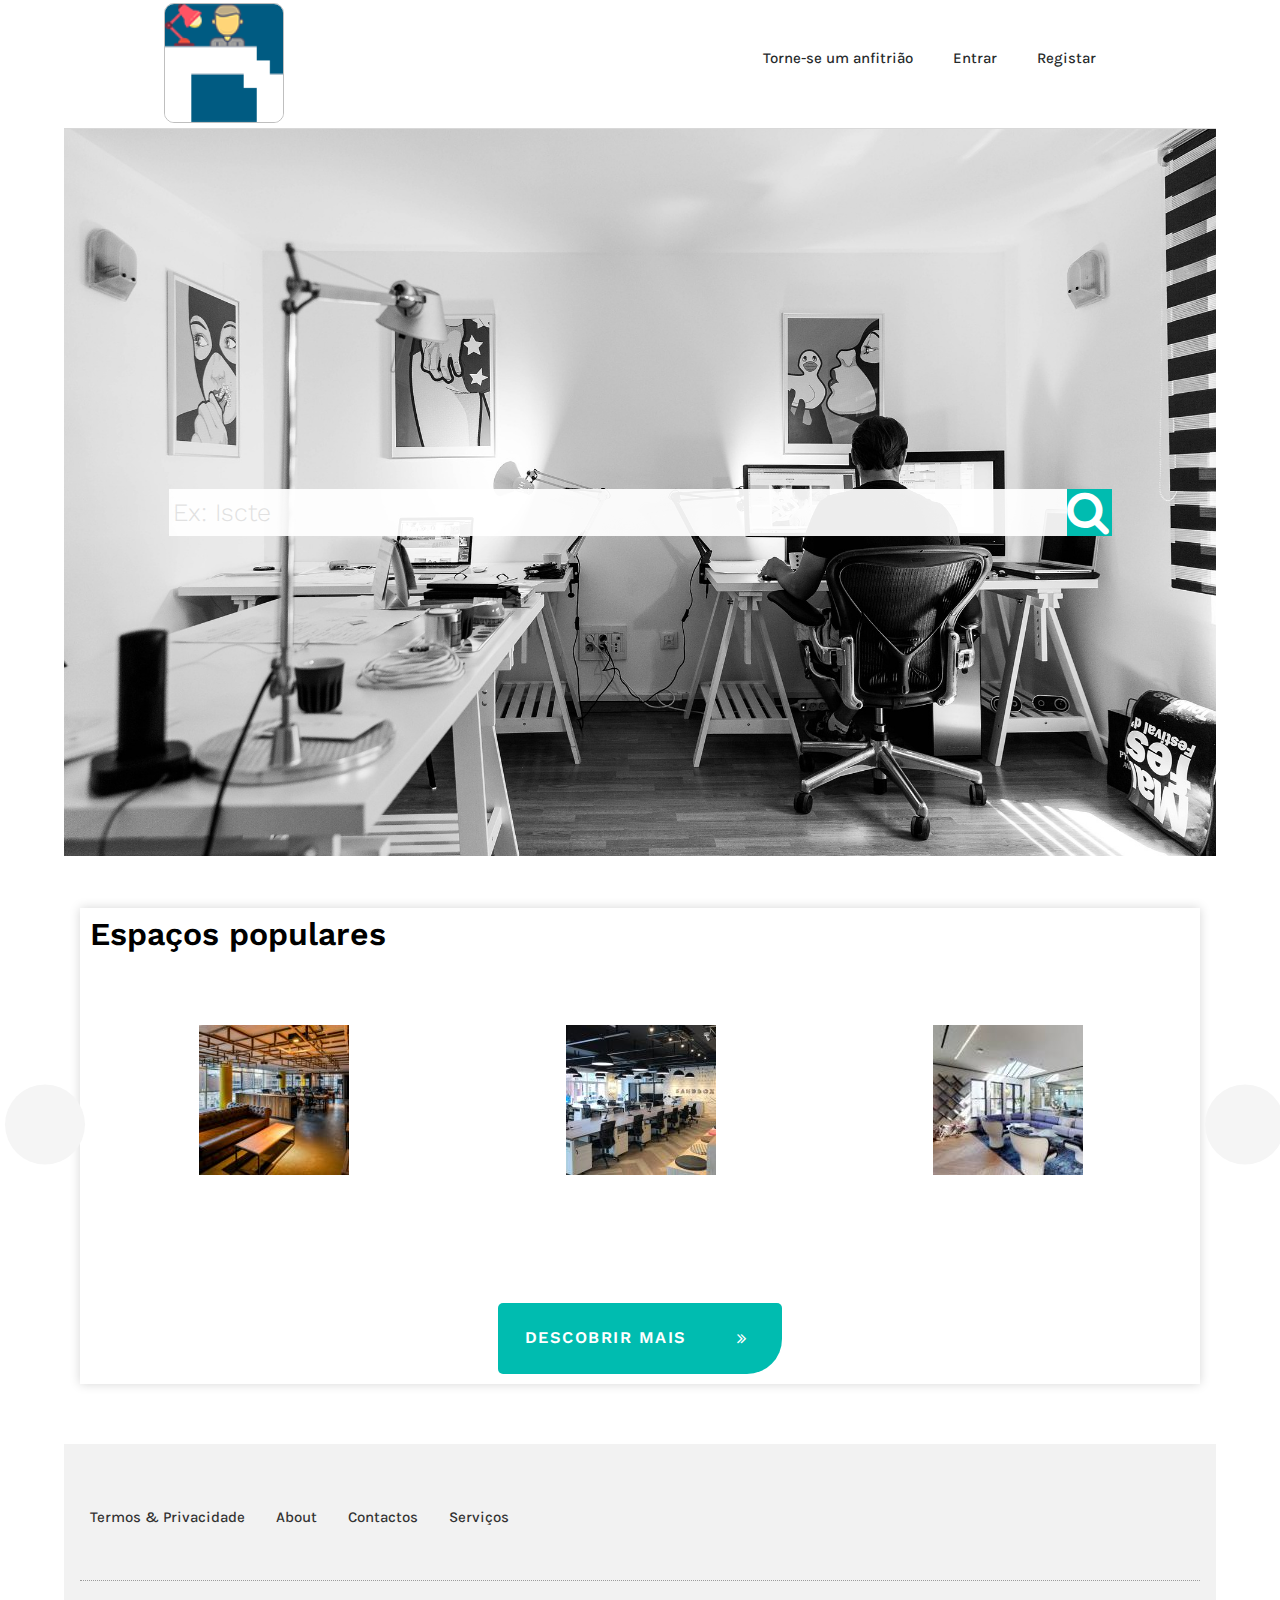
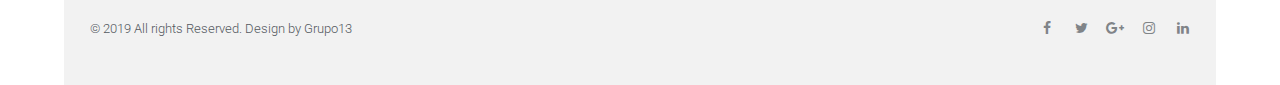
==== commit 00f5c986: "directory" ====
--- a/index.html
+++ b/index.html
@@ -8,10 +8,10 @@
 	<title>OpenSeat &#8211; Find your space</title>
 <meta name="viewport" content="width=device-width, initial-scale=1"><link rel='dns-prefetch' href='//fonts.googleapis.com' />
 <link rel='dns-prefetch' href='//s.w.org' />
-<link rel="alternate" type="application/rss+xml" title="OpenSeat - Find your space &raquo; Feed" href="https://github.com/mjbba-iscteiulpt/openseat.git/feed/" />
-<link rel="alternate" type="application/rss+xml" title="OpenSeat - Find your space &raquo; Comments Feed" href="https://github.com/mjbba-iscteiulpt/openseat.git/comments/feed/" />
+<link rel="alternate" type="application/rss+xml" title="OpenSeat - Find your space &raquo; Feed" href="https://mjbba-iscteiulpt.github.io/openseat/feed/" />
+<link rel="alternate" type="application/rss+xml" title="OpenSeat - Find your space &raquo; Comments Feed" href="https://mjbba-iscteiulpt.github.io/openseat/comments/feed/" />
 		<script type="text/javascript">
-			window._wpemojiSettings = {"baseUrl":"https:\/\/s.w.org\/images\/core\/emoji\/11.2.0\/72x72\/","ext":".png","svgUrl":"https:\/\/s.w.org\/images\/core\/emoji\/11.2.0\/svg\/","svgExt":".svg","source":{"concatemoji":"https:\/\/github.com\/mjbba-iscteiulpt\/openseat.git\/wp-includes\/js\/wp-emoji-release.min.js?ver=5.1.1"}};
+			window._wpemojiSettings = {"baseUrl":"https:\/\/s.w.org\/images\/core\/emoji\/11.2.0\/72x72\/","ext":".png","svgUrl":"https:\/\/s.w.org\/images\/core\/emoji\/11.2.0\/svg\/","svgExt":".svg","source":{"concatemoji":"https:\/\/mjbba-iscteiulpt.github.io\/openseat\/wp-includes\/js\/wp-emoji-release.min.js?ver=5.1.1"}};
 			!function(a,b,c){function d(a,b){var c=String.fromCharCode;l.clearRect(0,0,k.width,k.height),l.fillText(c.apply(this,a),0,0);var d=k.toDataURL();l.clearRect(0,0,k.width,k.height),l.fillText(c.apply(this,b),0,0);var e=k.toDataURL();return d===e}function e(a){var b;if(!l||!l.fillText)return!1;switch(l.textBaseline="top",l.font="600 32px Arial",a){case"flag":return!(b=d([55356,56826,55356,56819],[55356,56826,8203,55356,56819]))&&(b=d([55356,57332,56128,56423,56128,56418,56128,56421,56128,56430,56128,56423,56128,56447],[55356,57332,8203,56128,56423,8203,56128,56418,8203,56128,56421,8203,56128,56430,8203,56128,56423,8203,56128,56447]),!b);case"emoji":return b=d([55358,56760,9792,65039],[55358,56760,8203,9792,65039]),!b}return!1}function f(a){var c=b.createElement("script");c.src=a,c.defer=c.type="text/javascript",b.getElementsByTagName("head")[0].appendChild(c)}var g,h,i,j,k=b.createElement("canvas"),l=k.getContext&&k.getContext("2d");for(j=Array("flag","emoji"),c.supports={everything:!0,everythingExceptFlag:!0},i=0;i<j.length;i++)c.supports[j[i]]=e(j[i]),c.supports.everything=c.supports.everything&&c.supports[j[i]],"flag"!==j[i]&&(c.supports.everythingExceptFlag=c.supports.everythingExceptFlag&&c.supports[j[i]]);c.supports.everythingExceptFlag=c.supports.everythingExceptFlag&&!c.supports.flag,c.DOMReady=!1,c.readyCallback=function(){c.DOMReady=!0},c.supports.everything||(h=function(){c.readyCallback()},b.addEventListener?(b.addEventListener("DOMContentLoaded",h,!1),a.addEventListener("load",h,!1)):(a.attachEvent("onload",h),b.attachEvent("onreadystatechange",function(){"complete"===b.readyState&&c.readyCallback()})),g=c.source||{},g.concatemoji?f(g.concatemoji):g.wpemoji&&g.twemoji&&(f(g.twemoji),f(g.wpemoji)))}(window,document,window._wpemojiSettings);
 		</script>
 		<style type="text/css">
@@ -28,32 +28,32 @@
 	padding: 0 !important;
 }
 </style>
-	<link rel='stylesheet' id='elementor-animate-css'  href='https://github.com/mjbba-iscteiulpt/openseat.git/wp-content/plugins/mosaic-gallery-for-elementor/assets/css/animate.css?ver=5.1.1' type='text/css' media='all' />
-<link rel='stylesheet' id='elementor-viewbox-css'  href='https://github.com/mjbba-iscteiulpt/openseat.git/wp-content/plugins/mosaic-gallery-for-elementor/assets/css/viewbox.css?ver=5.1.1' type='text/css' media='all' />
-<link rel='stylesheet' id='elementor-mosaic-gallery-css-css'  href='https://github.com/mjbba-iscteiulpt/openseat.git/wp-content/plugins/mosaic-gallery-for-elementor/assets/css/mosaic-gallery.css?ver=5.1.1' type='text/css' media='all' />
-<link rel='stylesheet' id='wp-block-library-css'  href='https://github.com/mjbba-iscteiulpt/openseat.git/wp-includes/css/dist/block-library/style.min.css?ver=5.1.1' type='text/css' media='all' />
-<link rel='stylesheet' id='wp-block-library-theme-css'  href='https://github.com/mjbba-iscteiulpt/openseat.git/wp-includes/css/dist/block-library/theme.min.css?ver=5.1.1' type='text/css' media='all' />
-<link rel='stylesheet' id='foobox-free-min-css'  href='https://github.com/mjbba-iscteiulpt/openseat.git/wp-content/plugins/foobox-image-lightbox/free/css/foobox.free.min.css?ver=2.6.4' type='text/css' media='all' />
-<link rel='stylesheet' id='if-menu-site-css-css'  href='https://github.com/mjbba-iscteiulpt/openseat.git/wp-content/plugins/if-menu/assets/if-menu-site.css?ver=5.1.1' type='text/css' media='all' />
-<link rel='stylesheet' id='font-awesome-css'  href='https://github.com/mjbba-iscteiulpt/openseat.git/wp-content/themes/oceanwp/assets/css/third/font-awesome.min.css?ver=4.7.0' type='text/css' media='all' />
-<link rel='stylesheet' id='simple-line-icons-css'  href='https://github.com/mjbba-iscteiulpt/openseat.git/wp-content/themes/oceanwp/assets/css/third/simple-line-icons.min.css?ver=2.4.0' type='text/css' media='all' />
-<link rel='stylesheet' id='magnific-popup-css'  href='https://github.com/mjbba-iscteiulpt/openseat.git/wp-content/themes/oceanwp/assets/css/third/magnific-popup.min.css?ver=1.0.0' type='text/css' media='all' />
-<link rel='stylesheet' id='slick-css'  href='https://github.com/mjbba-iscteiulpt/openseat.git/wp-content/themes/oceanwp/assets/css/third/slick.min.css?ver=1.6.0' type='text/css' media='all' />
-<link rel='stylesheet' id='oceanwp-style-css'  href='https://github.com/mjbba-iscteiulpt/openseat.git/wp-content/themes/oceanwp/assets/css/style.min.css?ver=1.6.4' type='text/css' media='all' />
+	<link rel='stylesheet' id='elementor-animate-css'  href='https://mjbba-iscteiulpt.github.io/openseat/wp-content/plugins/mosaic-gallery-for-elementor/assets/css/animate.css?ver=5.1.1' type='text/css' media='all' />
+<link rel='stylesheet' id='elementor-viewbox-css'  href='https://mjbba-iscteiulpt.github.io/openseat/wp-content/plugins/mosaic-gallery-for-elementor/assets/css/viewbox.css?ver=5.1.1' type='text/css' media='all' />
+<link rel='stylesheet' id='elementor-mosaic-gallery-css-css'  href='https://mjbba-iscteiulpt.github.io/openseat/wp-content/plugins/mosaic-gallery-for-elementor/assets/css/mosaic-gallery.css?ver=5.1.1' type='text/css' media='all' />
+<link rel='stylesheet' id='wp-block-library-css'  href='https://mjbba-iscteiulpt.github.io/openseat/wp-includes/css/dist/block-library/style.min.css?ver=5.1.1' type='text/css' media='all' />
+<link rel='stylesheet' id='wp-block-library-theme-css'  href='https://mjbba-iscteiulpt.github.io/openseat/wp-includes/css/dist/block-library/theme.min.css?ver=5.1.1' type='text/css' media='all' />
+<link rel='stylesheet' id='foobox-free-min-css'  href='https://mjbba-iscteiulpt.github.io/openseat/wp-content/plugins/foobox-image-lightbox/free/css/foobox.free.min.css?ver=2.6.4' type='text/css' media='all' />
+<link rel='stylesheet' id='if-menu-site-css-css'  href='https://mjbba-iscteiulpt.github.io/openseat/wp-content/plugins/if-menu/assets/if-menu-site.css?ver=5.1.1' type='text/css' media='all' />
+<link rel='stylesheet' id='font-awesome-css'  href='https://mjbba-iscteiulpt.github.io/openseat/wp-content/themes/oceanwp/assets/css/third/font-awesome.min.css?ver=4.7.0' type='text/css' media='all' />
+<link rel='stylesheet' id='simple-line-icons-css'  href='https://mjbba-iscteiulpt.github.io/openseat/wp-content/themes/oceanwp/assets/css/third/simple-line-icons.min.css?ver=2.4.0' type='text/css' media='all' />
+<link rel='stylesheet' id='magnific-popup-css'  href='https://mjbba-iscteiulpt.github.io/openseat/wp-content/themes/oceanwp/assets/css/third/magnific-popup.min.css?ver=1.0.0' type='text/css' media='all' />
+<link rel='stylesheet' id='slick-css'  href='https://mjbba-iscteiulpt.github.io/openseat/wp-content/themes/oceanwp/assets/css/third/slick.min.css?ver=1.6.0' type='text/css' media='all' />
+<link rel='stylesheet' id='oceanwp-style-css'  href='https://mjbba-iscteiulpt.github.io/openseat/wp-content/themes/oceanwp/assets/css/style.min.css?ver=1.6.4' type='text/css' media='all' />
 <link rel='stylesheet' id='oceanwp-google-font-karla-css'  href='//fonts.googleapis.com/css?family=Karla%3A100%2C200%2C300%2C400%2C500%2C600%2C700%2C800%2C900%2C100i%2C200i%2C300i%2C400i%2C500i%2C600i%2C700i%2C800i%2C900i&#038;subset=latin&#038;ver=5.1.1' type='text/css' media='all' />
-<link rel='stylesheet' id='wpdreams-asl-basic-css'  href='https://github.com/mjbba-iscteiulpt/openseat.git/wp-content/plugins/ajax-search-lite/css/style.basic.css?ver=4.7.25' type='text/css' media='all' />
-<link rel='stylesheet' id='wpdreams-ajaxsearchlite-css'  href='https://github.com/mjbba-iscteiulpt/openseat.git/wp-content/plugins/ajax-search-lite/css/style-classic-blue.css?ver=4.7.25' type='text/css' media='all' />
-<link rel='stylesheet' id='elementor-icons-css'  href='https://github.com/mjbba-iscteiulpt/openseat.git/wp-content/plugins/elementor/assets/lib/eicons/css/elementor-icons.min.css?ver=4.3.0' type='text/css' media='all' />
-<link rel='stylesheet' id='elementor-animations-css'  href='https://github.com/mjbba-iscteiulpt/openseat.git/wp-content/plugins/elementor/assets/lib/animations/animations.min.css?ver=2.5.11' type='text/css' media='all' />
-<link rel='stylesheet' id='elementor-frontend-css'  href='https://github.com/mjbba-iscteiulpt/openseat.git/wp-content/plugins/elementor/assets/css/frontend.min.css?ver=2.5.11' type='text/css' media='all' />
-<link rel='stylesheet' id='elementor-pro-css'  href='https://github.com/mjbba-iscteiulpt/openseat.git/wp-content/plugins/elementor-pro/assets/css/frontend.min.css?ver=2.5.3' type='text/css' media='all' />
-<link rel='stylesheet' id='elementor-global-css'  href='https://github.com/mjbba-iscteiulpt/openseat.git/wp-content/uploads/elementor/css/global.css?ver=1554404863' type='text/css' media='all' />
-<link rel='stylesheet' id='elementor-post-26-css'  href='https://github.com/mjbba-iscteiulpt/openseat.git/wp-content/uploads/elementor/css/post-26.css?ver=1558713896' type='text/css' media='all' />
-<link rel='stylesheet' id='oe-widgets-style-css'  href='https://github.com/mjbba-iscteiulpt/openseat.git/wp-content/plugins/ocean-extra/assets/css/widgets.css?ver=5.1.1' type='text/css' media='all' />
+<link rel='stylesheet' id='wpdreams-asl-basic-css'  href='https://mjbba-iscteiulpt.github.io/openseat/wp-content/plugins/ajax-search-lite/css/style.basic.css?ver=4.7.25' type='text/css' media='all' />
+<link rel='stylesheet' id='wpdreams-ajaxsearchlite-css'  href='https://mjbba-iscteiulpt.github.io/openseat/wp-content/plugins/ajax-search-lite/css/style-classic-blue.css?ver=4.7.25' type='text/css' media='all' />
+<link rel='stylesheet' id='elementor-icons-css'  href='https://mjbba-iscteiulpt.github.io/openseat/wp-content/plugins/elementor/assets/lib/eicons/css/elementor-icons.min.css?ver=4.3.0' type='text/css' media='all' />
+<link rel='stylesheet' id='elementor-animations-css'  href='https://mjbba-iscteiulpt.github.io/openseat/wp-content/plugins/elementor/assets/lib/animations/animations.min.css?ver=2.5.11' type='text/css' media='all' />
+<link rel='stylesheet' id='elementor-frontend-css'  href='https://mjbba-iscteiulpt.github.io/openseat/wp-content/plugins/elementor/assets/css/frontend.min.css?ver=2.5.11' type='text/css' media='all' />
+<link rel='stylesheet' id='elementor-pro-css'  href='https://mjbba-iscteiulpt.github.io/openseat/wp-content/plugins/elementor-pro/assets/css/frontend.min.css?ver=2.5.3' type='text/css' media='all' />
+<link rel='stylesheet' id='elementor-global-css'  href='https://mjbba-iscteiulpt.github.io/openseat/wp-content/uploads/elementor/css/global.css?ver=1554404863' type='text/css' media='all' />
+<link rel='stylesheet' id='elementor-post-26-css'  href='https://mjbba-iscteiulpt.github.io/openseat/wp-content/uploads/elementor/css/post-26.css?ver=1558713896' type='text/css' media='all' />
+<link rel='stylesheet' id='oe-widgets-style-css'  href='https://mjbba-iscteiulpt.github.io/openseat/wp-content/plugins/ocean-extra/assets/css/widgets.css?ver=5.1.1' type='text/css' media='all' />
 <link rel='stylesheet' id='google-fonts-1-css'  href='https://fonts.googleapis.com/css?family=Roboto%3A100%2C100italic%2C200%2C200italic%2C300%2C300italic%2C400%2C400italic%2C500%2C500italic%2C600%2C600italic%2C700%2C700italic%2C800%2C800italic%2C900%2C900italic%7CRoboto+Slab%3A100%2C100italic%2C200%2C200italic%2C300%2C300italic%2C400%2C400italic%2C500%2C500italic%2C600%2C600italic%2C700%2C700italic%2C800%2C800italic%2C900%2C900italic%7CKarla%3A100%2C100italic%2C200%2C200italic%2C300%2C300italic%2C400%2C400italic%2C500%2C500italic%2C600%2C600italic%2C700%2C700italic%2C800%2C800italic%2C900%2C900italic%7CWork+Sans%3A100%2C100italic%2C200%2C200italic%2C300%2C300italic%2C400%2C400italic%2C500%2C500italic%2C600%2C600italic%2C700%2C700italic%2C800%2C800italic%2C900%2C900italic&#038;ver=5.1.1' type='text/css' media='all' />
-<script type='text/javascript' src='https://github.com/mjbba-iscteiulpt/openseat.git/wp-includes/js/jquery/jquery.js?ver=1.12.4'></script>
-<script type='text/javascript' src='https://github.com/mjbba-iscteiulpt/openseat.git/wp-includes/js/jquery/jquery-migrate.min.js?ver=1.4.1'></script>
-<script type='text/javascript' src='https://github.com/mjbba-iscteiulpt/openseat.git/wp-content/plugins/foobox-image-lightbox/free/js/foobox.free.min.js?ver=2.6.4'></script>
+<script type='text/javascript' src='https://mjbba-iscteiulpt.github.io/openseat/wp-includes/js/jquery/jquery.js?ver=1.12.4'></script>
+<script type='text/javascript' src='https://mjbba-iscteiulpt.github.io/openseat/wp-includes/js/jquery/jquery-migrate.min.js?ver=1.4.1'></script>
+<script type='text/javascript' src='https://mjbba-iscteiulpt.github.io/openseat/wp-content/plugins/foobox-image-lightbox/free/js/foobox.free.min.js?ver=2.6.4'></script>
 <script type='text/javascript'>
 /* Run FooBox FREE (v2.6.4) */
 (function( FOOBOX, $, undefined ) {
@@ -72,26 +72,26 @@
 
 });
 </script>
-<link rel='https://api.w.org/' href='https://github.com/mjbba-iscteiulpt/openseat.git/wp-json/' />
-<link rel="EditURI" type="application/rsd+xml" title="RSD" href="https://github.com/mjbba-iscteiulpt/openseat.git/xmlrpc.php?rsd" />
-<link rel="wlwmanifest" type="application/wlwmanifest+xml" href="https://github.com/mjbba-iscteiulpt/openseat.git/wp-includes/wlwmanifest.xml" /> 
+<link rel='https://api.w.org/' href='https://mjbba-iscteiulpt.github.io/openseat/wp-json/' />
+<link rel="EditURI" type="application/rsd+xml" title="RSD" href="https://mjbba-iscteiulpt.github.io/openseat/xmlrpc.php?rsd" />
+<link rel="wlwmanifest" type="application/wlwmanifest+xml" href="https://mjbba-iscteiulpt.github.io/openseat/wp-includes/wlwmanifest.xml" /> 
 <meta name="generator" content="WordPress 5.1.1" />
-<link rel="canonical" href="https://github.com/mjbba-iscteiulpt/openseat.git/" />
-<link rel='shortlink' href='https://github.com/mjbba-iscteiulpt/openseat.git/' />
-<link rel="alternate" type="application/json+oembed" href="https://github.com/mjbba-iscteiulpt/openseat.git/wp-json/oembed/1.0/embed?url=https%3A%2F%2Fgithub.com%2Fmjbba-iscteiulpt%2Fopenseat.git%2F" />
-<link rel="alternate" type="text/xml+oembed" href="https://github.com/mjbba-iscteiulpt/openseat.git/wp-json/oembed/1.0/embed?url=https%3A%2F%2Fgithub.com%2Fmjbba-iscteiulpt%2Fopenseat.git%2F&#038;format=xml" />
+<link rel="canonical" href="https://mjbba-iscteiulpt.github.io/openseat/" />
+<link rel='shortlink' href='https://mjbba-iscteiulpt.github.io/openseat/' />
+<link rel="alternate" type="application/json+oembed" href="https://mjbba-iscteiulpt.github.io/openseat/wp-json/oembed/1.0/embed?url=https%3A%2F%2Fmjbba-iscteiulpt.github.io%2Fopenseat%2F" />
+<link rel="alternate" type="text/xml+oembed" href="https://mjbba-iscteiulpt.github.io/openseat/wp-json/oembed/1.0/embed?url=https%3A%2F%2Fmjbba-iscteiulpt.github.io%2Fopenseat%2F&#038;format=xml" />
                 <link href='//fonts.googleapis.com/css?family=Open+Sans' rel='stylesheet' type='text/css'>
                                 <style type="text/css">
                     <!--
                     
             @font-face {
                 font-family: 'aslsicons2';
-                src: url('https://github.com/mjbba-iscteiulpt/openseat.git/wp-content/plugins/ajax-search-lite/css/fonts/icons2.eot');
-                src: url('https://github.com/mjbba-iscteiulpt/openseat.git/wp-content/plugins/ajax-search-lite/css/fonts/icons2.eot?#iefix') format('embedded-opentype'),
-                     url('https://github.com/mjbba-iscteiulpt/openseat.git/wp-content/plugins/ajax-search-lite/css/fonts/icons2.woff2') format('woff2'),
-                     url('https://github.com/mjbba-iscteiulpt/openseat.git/wp-content/plugins/ajax-search-lite/css/fonts/icons2.woff') format('woff'),
-                     url('https://github.com/mjbba-iscteiulpt/openseat.git/wp-content/plugins/ajax-search-lite/css/fonts/icons2.ttf') format('truetype'),
-                     url('https://github.com/mjbba-iscteiulpt/openseat.git/wp-content/plugins/ajax-search-lite/css/fonts/icons2.svg#icons') format('svg');
+                src: url('https://mjbba-iscteiulpt.github.io/openseat/wp-content/plugins/ajax-search-lite/css/fonts/icons2.eot');
+                src: url('https://mjbba-iscteiulpt.github.io/openseat/wp-content/plugins/ajax-search-lite/css/fonts/icons2.eot?#iefix') format('embedded-opentype'),
+                     url('https://mjbba-iscteiulpt.github.io/openseat/wp-content/plugins/ajax-search-lite/css/fonts/icons2.woff2') format('woff2'),
+                     url('https://mjbba-iscteiulpt.github.io/openseat/wp-content/plugins/ajax-search-lite/css/fonts/icons2.woff') format('woff'),
+                     url('https://mjbba-iscteiulpt.github.io/openseat/wp-content/plugins/ajax-search-lite/css/fonts/icons2.ttf') format('truetype'),
+                     url('https://mjbba-iscteiulpt.github.io/openseat/wp-content/plugins/ajax-search-lite/css/fonts/icons2.svg#icons') format('svg');
                 font-weight: normal;
                 font-style: normal;
             }
@@ -128,10 +128,10 @@
                 if ( typeof _ASL !== "undefined" && _ASL !== null && typeof _ASL.initialize !== "undefined" )
                     _ASL.initialize();
             </script>
-            <link rel="icon" href="https://github.com/mjbba-iscteiulpt/openseat.git/wp-content/uploads/2019/04/favicon.ico" sizes="32x32" />
-<link rel="icon" href="https://github.com/mjbba-iscteiulpt/openseat.git/wp-content/uploads/2019/04/favicon.ico" sizes="192x192" />
-<link rel="apple-touch-icon-precomposed" href="https://github.com/mjbba-iscteiulpt/openseat.git/wp-content/uploads/2019/04/favicon.ico" />
-<meta name="msapplication-TileImage" content="https://github.com/mjbba-iscteiulpt/openseat.git/wp-content/uploads/2019/04/favicon.ico" />
+            <link rel="icon" href="https://mjbba-iscteiulpt.github.io/openseat/wp-content/uploads/2019/04/favicon.ico" sizes="32x32" />
+<link rel="icon" href="https://mjbba-iscteiulpt.github.io/openseat/wp-content/uploads/2019/04/favicon.ico" sizes="192x192" />
+<link rel="apple-touch-icon-precomposed" href="https://mjbba-iscteiulpt.github.io/openseat/wp-content/uploads/2019/04/favicon.ico" />
+<meta name="msapplication-TileImage" content="https://mjbba-iscteiulpt.github.io/openseat/wp-content/uploads/2019/04/favicon.ico" />
 		<style type="text/css" id="wp-custom-css">
 			/** Start Envato Elements CSS:Nutritionist (83-3-613428e5f0bd724fd930570420aaf7bd) **/@media (max-width:1024px){.envato-kit-86-mobile-bg-fix{background-position:bottom 0 right -80% !important}}/** End Envato Elements CSS:Nutritionist (83-3-613428e5f0bd724fd930570420aaf7bd) **/		</style>
 		<!-- OceanWP CSS -->
@@ -180,8 +180,8 @@
 				<div class="elementor-element elementor-element-5c80 elementor-widget elementor-widget-theme-site-logo elementor-widget-image" data-id="5c80" data-element_type="widget" data-widget_type="theme-site-logo.default">
 				<div class="elementor-widget-container">
 					<div class="elementor-image">
-											<a href="https://github.com/mjbba-iscteiulpt/openseat.git" data-elementor-open-lightbox="">
-							<img width="90" height="90" src="https://github.com/mjbba-iscteiulpt/openseat.git/wp-content/uploads/2019/04/logo.png" class="attachment-full size-full" alt="" srcset="https://github.com/mjbba-iscteiulpt/openseat.git/wp-content/uploads/2019/04/logo.png 90w, https://github.com/mjbba-iscteiulpt/openseat.git/wp-content/uploads/2019/04/logo-150x150.png 150w, https://github.com/mjbba-iscteiulpt/openseat.git/wp-content/uploads/2019/04/logo-300x300.png 300w, https://github.com/mjbba-iscteiulpt/openseat.git/wp-content/uploads/2019/04/logo-768x768.png 768w, https://github.com/mjbba-iscteiulpt/openseat.git/wp-content/uploads/2019/04/logo-1024x1024.png 1024w, https://github.com/mjbba-iscteiulpt/openseat.git/wp-content/uploads/2019/04/logo-788x788.png 788w" sizes="(max-width: 90px) 100vw, 90px" />								</a>
+											<a href="https://mjbba-iscteiulpt.github.io/openseat" data-elementor-open-lightbox="">
+							<img width="90" height="90" src="https://mjbba-iscteiulpt.github.io/openseat/wp-content/uploads/2019/04/logo.png" class="attachment-full size-full" alt="" srcset="https://mjbba-iscteiulpt.github.io/openseat/wp-content/uploads/2019/04/logo.png 90w, https://mjbba-iscteiulpt.github.io/openseat/wp-content/uploads/2019/04/logo-150x150.png 150w, https://mjbba-iscteiulpt.github.io/openseat/wp-content/uploads/2019/04/logo-300x300.png 300w, https://mjbba-iscteiulpt.github.io/openseat/wp-content/uploads/2019/04/logo-768x768.png 768w, https://mjbba-iscteiulpt.github.io/openseat/wp-content/uploads/2019/04/logo-1024x1024.png 1024w, https://mjbba-iscteiulpt.github.io/openseat/wp-content/uploads/2019/04/logo-788x788.png 788w" sizes="(max-width: 90px) 100vw, 90px" />								</a>
 											</div>
 				</div>
 				</div>
@@ -193,17 +193,17 @@
 					<div class="elementor-widget-wrap">
 				<div class="elementor-element elementor-element-6fe elementor-nav-menu__align-right elementor-nav-menu--stretch elementor-nav-menu--indicator-classic elementor-nav-menu--dropdown-tablet elementor-nav-menu__text-align-aside elementor-nav-menu--toggle elementor-nav-menu--burger elementor-widget elementor-widget-nav-menu" data-id="6fe" data-element_type="widget" data-settings="{&quot;full_width&quot;:&quot;stretch&quot;,&quot;layout&quot;:&quot;horizontal&quot;,&quot;toggle&quot;:&quot;burger&quot;}" data-widget_type="nav-menu.default">
 				<div class="elementor-widget-container">
-						<nav class="elementor-nav-menu--main elementor-nav-menu__container elementor-nav-menu--layout-horizontal e--pointer-underline e--animation-fade"><ul id="menu-1-6fe" class="elementor-nav-menu"><li class="menu-item menu-item-type-post_type menu-item-object-page menu-item-40"><a href="https://github.com/mjbba-iscteiulpt/openseat.git/torne-se-um-anfitriao/" class="elementor-item">Torne-se um anfitrião</a></li>
-<li class="menu-item menu-item-type-post_type menu-item-object-page menu-item-116"><a href="https://github.com/mjbba-iscteiulpt/openseat.git/log-in/" class="elementor-item">Entrar</a></li>
-<li class="menu-item menu-item-type-post_type menu-item-object-page menu-item-117"><a href="https://github.com/mjbba-iscteiulpt/openseat.git/register/" class="elementor-item">Registar</a></li>
+						<nav class="elementor-nav-menu--main elementor-nav-menu__container elementor-nav-menu--layout-horizontal e--pointer-underline e--animation-fade"><ul id="menu-1-6fe" class="elementor-nav-menu"><li class="menu-item menu-item-type-post_type menu-item-object-page menu-item-40"><a href="https://mjbba-iscteiulpt.github.io/openseat/torne-se-um-anfitriao/" class="elementor-item">Torne-se um anfitrião</a></li>
+<li class="menu-item menu-item-type-post_type menu-item-object-page menu-item-116"><a href="https://mjbba-iscteiulpt.github.io/openseat/log-in/" class="elementor-item">Entrar</a></li>
+<li class="menu-item menu-item-type-post_type menu-item-object-page menu-item-117"><a href="https://mjbba-iscteiulpt.github.io/openseat/register/" class="elementor-item">Registar</a></li>
 </ul></nav>
 					<div class="elementor-menu-toggle">
 			<i class="eicon" aria-hidden="true"></i>
 			<span class="elementor-screen-only">Menu</span>
 		</div>
-		<nav class="elementor-nav-menu--dropdown elementor-nav-menu__container"><ul id="menu-2-6fe" class="elementor-nav-menu"><li class="menu-item menu-item-type-post_type menu-item-object-page menu-item-40"><a href="https://github.com/mjbba-iscteiulpt/openseat.git/torne-se-um-anfitriao/" class="elementor-item">Torne-se um anfitrião</a></li>
-<li class="menu-item menu-item-type-post_type menu-item-object-page menu-item-116"><a href="https://github.com/mjbba-iscteiulpt/openseat.git/log-in/" class="elementor-item">Entrar</a></li>
-<li class="menu-item menu-item-type-post_type menu-item-object-page menu-item-117"><a href="https://github.com/mjbba-iscteiulpt/openseat.git/register/" class="elementor-item">Registar</a></li>
+		<nav class="elementor-nav-menu--dropdown elementor-nav-menu__container"><ul id="menu-2-6fe" class="elementor-nav-menu"><li class="menu-item menu-item-type-post_type menu-item-object-page menu-item-40"><a href="https://mjbba-iscteiulpt.github.io/openseat/torne-se-um-anfitriao/" class="elementor-item">Torne-se um anfitrião</a></li>
+<li class="menu-item menu-item-type-post_type menu-item-object-page menu-item-116"><a href="https://mjbba-iscteiulpt.github.io/openseat/log-in/" class="elementor-item">Entrar</a></li>
+<li class="menu-item menu-item-type-post_type menu-item-object-page menu-item-117"><a href="https://mjbba-iscteiulpt.github.io/openseat/register/" class="elementor-item">Registar</a></li>
 </ul></nav>
 				</div>
 				</div>
@@ -227,7 +227,7 @@
 					<div class="elementor-widget-wrap">
 				<div class="elementor-element elementor-element-5847 elementor-search-form--skin-classic elementor-search-form--button-type-icon elementor-search-form--icon-search elementor-widget elementor-widget-search-form" data-id="5847" data-element_type="widget" data-settings="{&quot;skin&quot;:&quot;classic&quot;}" data-widget_type="search-form.default">
 				<div class="elementor-widget-container">
-					<form class="elementor-search-form" role="search" action="https://github.com/mjbba-iscteiulpt/openseat.git" method="get">
+					<form class="elementor-search-form" role="search" action="https://mjbba-iscteiulpt.github.io/openseat" method="get">
 						<div class="elementor-search-form__container">
 								<input placeholder="Ex: Iscte" class="elementor-search-form__input" type="search" name="s" title="Search" value="">
 								<button class="elementor-search-form__submit" type="submit">
@@ -270,7 +270,7 @@
 				<div class="elementor-widget-container">
 					<div class="elementor-image-carousel-wrapper elementor-slick-slider" dir="ltr">
 			<div class="elementor-image-carousel slick-arrows-outside">
-				<div class="slick-slide"><figure class="slick-slide-inner"><img class="slick-slide-image" src="https://github.com/mjbba-iscteiulpt/openseat.git/wp-content/uploads/2019/04/La-Maquinita-co-cba-4-150x150.jpg" alt="La-Maquinita-co-cba-4" /></figure></div><div class="slick-slide"><figure class="slick-slide-inner"><img class="slick-slide-image" src="https://github.com/mjbba-iscteiulpt/openseat.git/wp-content/uploads/2019/04/26167899_186917455381398_4225845598850459335_n-960x640-150x150.jpg" alt="26167899_186917455381398_4225845598850459335_n-960x640" /></figure></div><div class="slick-slide"><figure class="slick-slide-inner"><img class="slick-slide-image" src="https://github.com/mjbba-iscteiulpt/openseat.git/wp-content/uploads/2019/04/download-150x150.jpg" alt="download" /></figure></div><div class="slick-slide"><figure class="slick-slide-inner"><img class="slick-slide-image" src="https://github.com/mjbba-iscteiulpt/openseat.git/wp-content/uploads/2019/04/getty_516855562_165576-150x150.jpg" alt="getty_516855562_165576" /></figure></div>			</div>
+				<div class="slick-slide"><figure class="slick-slide-inner"><img class="slick-slide-image" src="https://mjbba-iscteiulpt.github.io/openseat/wp-content/uploads/2019/04/La-Maquinita-co-cba-4-150x150.jpg" alt="La-Maquinita-co-cba-4" /></figure></div><div class="slick-slide"><figure class="slick-slide-inner"><img class="slick-slide-image" src="https://mjbba-iscteiulpt.github.io/openseat/wp-content/uploads/2019/04/26167899_186917455381398_4225845598850459335_n-960x640-150x150.jpg" alt="26167899_186917455381398_4225845598850459335_n-960x640" /></figure></div><div class="slick-slide"><figure class="slick-slide-inner"><img class="slick-slide-image" src="https://mjbba-iscteiulpt.github.io/openseat/wp-content/uploads/2019/04/download-150x150.jpg" alt="download" /></figure></div><div class="slick-slide"><figure class="slick-slide-inner"><img class="slick-slide-image" src="https://mjbba-iscteiulpt.github.io/openseat/wp-content/uploads/2019/04/getty_516855562_165576-150x150.jpg" alt="getty_516855562_165576" /></figure></div>			</div>
 		</div>
 				</div>
 				</div>
@@ -314,19 +314,19 @@
 					<div class="elementor-widget-wrap">
 				<div class="elementor-element elementor-element-7b9 elementor-nav-menu__align-left elementor-nav-menu--dropdown-mobile elementor-nav-menu--stretch elementor-nav-menu__text-align-center elementor-nav-menu--indicator-classic elementor-nav-menu--toggle elementor-nav-menu--burger elementor-widget elementor-widget-nav-menu" data-id="7b9" data-element_type="widget" data-settings="{&quot;full_width&quot;:&quot;stretch&quot;,&quot;layout&quot;:&quot;horizontal&quot;,&quot;toggle&quot;:&quot;burger&quot;}" data-widget_type="nav-menu.default">
 				<div class="elementor-widget-container">
-						<nav class="elementor-nav-menu--main elementor-nav-menu__container elementor-nav-menu--layout-horizontal e--pointer-none"><ul id="menu-1-7b9" class="elementor-nav-menu"><li class="menu-item menu-item-type-post_type menu-item-object-page menu-item-308"><a href="https://github.com/mjbba-iscteiulpt/openseat.git/termos-privacidade/" class="elementor-item">Termos &#038; Privacidade</a></li>
-<li class="menu-item menu-item-type-post_type menu-item-object-page menu-item-301"><a href="https://github.com/mjbba-iscteiulpt/openseat.git/about/" class="elementor-item">About</a></li>
-<li class="menu-item menu-item-type-post_type menu-item-object-page menu-item-304"><a href="https://github.com/mjbba-iscteiulpt/openseat.git/contactos/" class="elementor-item">Contactos</a></li>
-<li class="menu-item menu-item-type-post_type menu-item-object-page menu-item-311"><a href="https://github.com/mjbba-iscteiulpt/openseat.git/servicos/" class="elementor-item">Serviços</a></li>
+						<nav class="elementor-nav-menu--main elementor-nav-menu__container elementor-nav-menu--layout-horizontal e--pointer-none"><ul id="menu-1-7b9" class="elementor-nav-menu"><li class="menu-item menu-item-type-post_type menu-item-object-page menu-item-308"><a href="https://mjbba-iscteiulpt.github.io/openseat/termos-privacidade/" class="elementor-item">Termos &#038; Privacidade</a></li>
+<li class="menu-item menu-item-type-post_type menu-item-object-page menu-item-301"><a href="https://mjbba-iscteiulpt.github.io/openseat/about/" class="elementor-item">About</a></li>
+<li class="menu-item menu-item-type-post_type menu-item-object-page menu-item-304"><a href="https://mjbba-iscteiulpt.github.io/openseat/contactos/" class="elementor-item">Contactos</a></li>
+<li class="menu-item menu-item-type-post_type menu-item-object-page menu-item-311"><a href="https://mjbba-iscteiulpt.github.io/openseat/servicos/" class="elementor-item">Serviços</a></li>
 </ul></nav>
 					<div class="elementor-menu-toggle">
 			<i class="eicon" aria-hidden="true"></i>
 			<span class="elementor-screen-only">Menu</span>
 		</div>
-		<nav class="elementor-nav-menu--dropdown elementor-nav-menu__container"><ul id="menu-2-7b9" class="elementor-nav-menu"><li class="menu-item menu-item-type-post_type menu-item-object-page menu-item-308"><a href="https://github.com/mjbba-iscteiulpt/openseat.git/termos-privacidade/" class="elementor-item">Termos &#038; Privacidade</a></li>
-<li class="menu-item menu-item-type-post_type menu-item-object-page menu-item-301"><a href="https://github.com/mjbba-iscteiulpt/openseat.git/about/" class="elementor-item">About</a></li>
-<li class="menu-item menu-item-type-post_type menu-item-object-page menu-item-304"><a href="https://github.com/mjbba-iscteiulpt/openseat.git/contactos/" class="elementor-item">Contactos</a></li>
-<li class="menu-item menu-item-type-post_type menu-item-object-page menu-item-311"><a href="https://github.com/mjbba-iscteiulpt/openseat.git/servicos/" class="elementor-item">Serviços</a></li>
+		<nav class="elementor-nav-menu--dropdown elementor-nav-menu__container"><ul id="menu-2-7b9" class="elementor-nav-menu"><li class="menu-item menu-item-type-post_type menu-item-object-page menu-item-308"><a href="https://mjbba-iscteiulpt.github.io/openseat/termos-privacidade/" class="elementor-item">Termos &#038; Privacidade</a></li>
+<li class="menu-item menu-item-type-post_type menu-item-object-page menu-item-301"><a href="https://mjbba-iscteiulpt.github.io/openseat/about/" class="elementor-item">About</a></li>
+<li class="menu-item menu-item-type-post_type menu-item-object-page menu-item-304"><a href="https://mjbba-iscteiulpt.github.io/openseat/contactos/" class="elementor-item">Contactos</a></li>
+<li class="menu-item menu-item-type-post_type menu-item-object-page menu-item-311"><a href="https://mjbba-iscteiulpt.github.io/openseat/servicos/" class="elementor-item">Serviços</a></li>
 </ul></nav>
 				</div>
 				</div>
@@ -438,7 +438,7 @@
     
     
 <div id="mobile-menu-search" class="clr">
-	<form method="get" action="https://github.com/mjbba-iscteiulpt/openseat.git/" class="mobile-searchform">
+	<form method="get" action="https://mjbba-iscteiulpt.github.io/openseat/" class="mobile-searchform">
 		<input type="search" name="s" autocomplete="off" placeholder="Search" />
 		<button type="submit" class="searchform-submit">
 			<i class="icon icon-magnifier"></i>
@@ -446,45 +446,45 @@
 			</form>
 </div><!-- .mobile-menu-search -->
 
-<script type='text/javascript' src='https://github.com/mjbba-iscteiulpt/openseat.git/wp-content/plugins/mosaic-gallery-for-elementor/assets/js/jPages.js?ver=5.1.1'></script>
-<script type='text/javascript' src='https://github.com/mjbba-iscteiulpt/openseat.git/wp-content/plugins/mosaic-gallery-for-elementor/assets/js/jquery.viewbox.js?ver=5.1.1'></script>
-<script type='text/javascript' src='https://github.com/mjbba-iscteiulpt/openseat.git/wp-content/plugins/mosaic-gallery-for-elementor/assets/js/trigger-mosaic-gallery.js?ver=5.1.1'></script>
-<script type='text/javascript' src='https://github.com/mjbba-iscteiulpt/openseat.git/wp-includes/js/imagesloaded.min.js?ver=3.2.0'></script>
-<script type='text/javascript' src='https://github.com/mjbba-iscteiulpt/openseat.git/wp-content/themes/oceanwp/assets/js/third/magnific-popup.min.js?ver=1.6.4'></script>
-<script type='text/javascript' src='https://github.com/mjbba-iscteiulpt/openseat.git/wp-content/themes/oceanwp/assets/js/third/lightbox.min.js?ver=1.6.4'></script>
+<script type='text/javascript' src='https://mjbba-iscteiulpt.github.io/openseat/wp-content/plugins/mosaic-gallery-for-elementor/assets/js/jPages.js?ver=5.1.1'></script>
+<script type='text/javascript' src='https://mjbba-iscteiulpt.github.io/openseat/wp-content/plugins/mosaic-gallery-for-elementor/assets/js/jquery.viewbox.js?ver=5.1.1'></script>
+<script type='text/javascript' src='https://mjbba-iscteiulpt.github.io/openseat/wp-content/plugins/mosaic-gallery-for-elementor/assets/js/trigger-mosaic-gallery.js?ver=5.1.1'></script>
+<script type='text/javascript' src='https://mjbba-iscteiulpt.github.io/openseat/wp-includes/js/imagesloaded.min.js?ver=3.2.0'></script>
+<script type='text/javascript' src='https://mjbba-iscteiulpt.github.io/openseat/wp-content/themes/oceanwp/assets/js/third/magnific-popup.min.js?ver=1.6.4'></script>
+<script type='text/javascript' src='https://mjbba-iscteiulpt.github.io/openseat/wp-content/themes/oceanwp/assets/js/third/lightbox.min.js?ver=1.6.4'></script>
 <script type='text/javascript'>
 /* <![CDATA[ */
-var oceanwpLocalize = {"isRTL":"","menuSearchStyle":"disabled","sidrSource":"#sidr-close, #site-navigation, #mobile-menu-search","sidrDisplace":"1","sidrSide":"left","sidrDropdownTarget":"icon","verticalHeaderTarget":"icon","customSelects":".woocommerce-ordering .orderby, #dropdown_product_cat, .widget_categories select, .widget_archive select, .single-product .variations_form .variations select","ajax_url":"https:\/\/github.com\/mjbba-iscteiulpt\/openseat.git\/wp-admin\/admin-ajax.php"};
+var oceanwpLocalize = {"isRTL":"","menuSearchStyle":"disabled","sidrSource":"#sidr-close, #site-navigation, #mobile-menu-search","sidrDisplace":"1","sidrSide":"left","sidrDropdownTarget":"icon","verticalHeaderTarget":"icon","customSelects":".woocommerce-ordering .orderby, #dropdown_product_cat, .widget_categories select, .widget_archive select, .single-product .variations_form .variations select","ajax_url":"https:\/\/mjbba-iscteiulpt.github.io\/openseat\/wp-admin\/admin-ajax.php"};
 /* ]]> */
 </script>
-<script type='text/javascript' src='https://github.com/mjbba-iscteiulpt/openseat.git/wp-content/themes/oceanwp/assets/js/main.min.js?ver=1.6.4'></script>
+<script type='text/javascript' src='https://mjbba-iscteiulpt.github.io/openseat/wp-content/themes/oceanwp/assets/js/main.min.js?ver=1.6.4'></script>
 <script type='text/javascript'>
 /* <![CDATA[ */
-var ajaxsearchlite = {"ajaxurl":"https:\/\/github.com\/mjbba-iscteiulpt\/openseat.git\/wp-admin\/admin-ajax.php","backend_ajaxurl":"https:\/\/github.com\/mjbba-iscteiulpt\/openseat.git\/wp-admin\/admin-ajax.php","js_scope":"jQuery"};
-var ASL = {"ajaxurl":"https:\/\/github.com\/mjbba-iscteiulpt\/openseat.git\/wp-admin\/admin-ajax.php","backend_ajaxurl":"https:\/\/github.com\/mjbba-iscteiulpt\/openseat.git\/wp-admin\/admin-ajax.php","js_scope":"jQuery","detect_ajax":"0","scrollbar":"1","js_retain_popstate":"0","version":"4735"};
+var ajaxsearchlite = {"ajaxurl":"https:\/\/mjbba-iscteiulpt.github.io\/openseat\/wp-admin\/admin-ajax.php","backend_ajaxurl":"https:\/\/mjbba-iscteiulpt.github.io\/openseat\/wp-admin\/admin-ajax.php","js_scope":"jQuery"};
+var ASL = {"ajaxurl":"https:\/\/mjbba-iscteiulpt.github.io\/openseat\/wp-admin\/admin-ajax.php","backend_ajaxurl":"https:\/\/mjbba-iscteiulpt.github.io\/openseat\/wp-admin\/admin-ajax.php","js_scope":"jQuery","detect_ajax":"0","scrollbar":"1","js_retain_popstate":"0","version":"4735"};
 /* ]]> */
 </script>
-<script type='text/javascript' src='https://github.com/mjbba-iscteiulpt/openseat.git/wp-content/plugins/ajax-search-lite/js/min/jquery.ajaxsearchlite.min.js?ver=4.7.25'></script>
-<script type='text/javascript' src='https://github.com/mjbba-iscteiulpt/openseat.git/wp-includes/js/wp-embed.min.js?ver=5.1.1'></script>
+<script type='text/javascript' src='https://mjbba-iscteiulpt.github.io/openseat/wp-content/plugins/ajax-search-lite/js/min/jquery.ajaxsearchlite.min.js?ver=4.7.25'></script>
+<script type='text/javascript' src='https://mjbba-iscteiulpt.github.io/openseat/wp-includes/js/wp-embed.min.js?ver=5.1.1'></script>
 <!--[if lt IE 9]>
-<script type='text/javascript' src='https://github.com/mjbba-iscteiulpt/openseat.git/wp-content/themes/oceanwp/assets/js//third/html5.min.js?ver=1.6.4'></script>
+<script type='text/javascript' src='https://mjbba-iscteiulpt.github.io/openseat/wp-content/themes/oceanwp/assets/js//third/html5.min.js?ver=1.6.4'></script>
 <![endif]-->
-<script type='text/javascript' src='https://github.com/mjbba-iscteiulpt/openseat.git/wp-content/plugins/elementor-pro/assets/lib/smartmenus/jquery.smartmenus.min.js?ver=1.0.1'></script>
-<script type='text/javascript' src='https://github.com/mjbba-iscteiulpt/openseat.git/wp-content/plugins/elementor/assets/lib/slick/slick.min.js?ver=1.8.1'></script>
-<script type='text/javascript' src='https://github.com/mjbba-iscteiulpt/openseat.git/wp-content/plugins/elementor/assets/js/frontend-modules.js?ver=2.5.11'></script>
-<script type='text/javascript' src='https://github.com/mjbba-iscteiulpt/openseat.git/wp-content/plugins/elementor-pro/assets/lib/sticky/jquery.sticky.min.js?ver=2.5.3'></script>
+<script type='text/javascript' src='https://mjbba-iscteiulpt.github.io/openseat/wp-content/plugins/elementor-pro/assets/lib/smartmenus/jquery.smartmenus.min.js?ver=1.0.1'></script>
+<script type='text/javascript' src='https://mjbba-iscteiulpt.github.io/openseat/wp-content/plugins/elementor/assets/lib/slick/slick.min.js?ver=1.8.1'></script>
+<script type='text/javascript' src='https://mjbba-iscteiulpt.github.io/openseat/wp-content/plugins/elementor/assets/js/frontend-modules.js?ver=2.5.11'></script>
+<script type='text/javascript' src='https://mjbba-iscteiulpt.github.io/openseat/wp-content/plugins/elementor-pro/assets/lib/sticky/jquery.sticky.min.js?ver=2.5.3'></script>
 <script type='text/javascript'>
-var ElementorProFrontendConfig = {"ajaxurl":"https:\/\/github.com\/mjbba-iscteiulpt\/openseat.git\/wp-admin\/admin-ajax.php","nonce":"ea36702a89","shareButtonsNetworks":{"facebook":{"title":"Facebook","has_counter":true},"twitter":{"title":"Twitter"},"google":{"title":"Google+","has_counter":true},"linkedin":{"title":"LinkedIn","has_counter":true},"pinterest":{"title":"Pinterest","has_counter":true},"reddit":{"title":"Reddit","has_counter":true},"vk":{"title":"VK","has_counter":true},"odnoklassniki":{"title":"OK","has_counter":true},"tumblr":{"title":"Tumblr"},"delicious":{"title":"Delicious"},"digg":{"title":"Digg"},"skype":{"title":"Skype"},"stumbleupon":{"title":"StumbleUpon","has_counter":true},"telegram":{"title":"Telegram"},"pocket":{"title":"Pocket","has_counter":true},"xing":{"title":"XING","has_counter":true},"whatsapp":{"title":"WhatsApp"},"email":{"title":"Email"},"print":{"title":"Print"}},"facebook_sdk":{"lang":"en_US","app_id":""}};
+var ElementorProFrontendConfig = {"ajaxurl":"https:\/\/mjbba-iscteiulpt.github.io\/openseat\/wp-admin\/admin-ajax.php","nonce":"ea36702a89","shareButtonsNetworks":{"facebook":{"title":"Facebook","has_counter":true},"twitter":{"title":"Twitter"},"google":{"title":"Google+","has_counter":true},"linkedin":{"title":"LinkedIn","has_counter":true},"pinterest":{"title":"Pinterest","has_counter":true},"reddit":{"title":"Reddit","has_counter":true},"vk":{"title":"VK","has_counter":true},"odnoklassniki":{"title":"OK","has_counter":true},"tumblr":{"title":"Tumblr"},"delicious":{"title":"Delicious"},"digg":{"title":"Digg"},"skype":{"title":"Skype"},"stumbleupon":{"title":"StumbleUpon","has_counter":true},"telegram":{"title":"Telegram"},"pocket":{"title":"Pocket","has_counter":true},"xing":{"title":"XING","has_counter":true},"whatsapp":{"title":"WhatsApp"},"email":{"title":"Email"},"print":{"title":"Print"}},"facebook_sdk":{"lang":"en_US","app_id":""}};
 </script>
-<script type='text/javascript' src='https://github.com/mjbba-iscteiulpt/openseat.git/wp-content/plugins/elementor-pro/assets/js/frontend.min.js?ver=2.5.3'></script>
-<script type='text/javascript' src='https://github.com/mjbba-iscteiulpt/openseat.git/wp-includes/js/jquery/ui/position.min.js?ver=1.11.4'></script>
-<script type='text/javascript' src='https://github.com/mjbba-iscteiulpt/openseat.git/wp-content/plugins/elementor/assets/lib/dialog/dialog.min.js?ver=4.7.1'></script>
-<script type='text/javascript' src='https://github.com/mjbba-iscteiulpt/openseat.git/wp-content/plugins/elementor/assets/lib/waypoints/waypoints.min.js?ver=4.0.2'></script>
-<script type='text/javascript' src='https://github.com/mjbba-iscteiulpt/openseat.git/wp-content/plugins/elementor/assets/lib/swiper/swiper.min.js?ver=4.4.6'></script>
+<script type='text/javascript' src='https://mjbba-iscteiulpt.github.io/openseat/wp-content/plugins/elementor-pro/assets/js/frontend.min.js?ver=2.5.3'></script>
+<script type='text/javascript' src='https://mjbba-iscteiulpt.github.io/openseat/wp-includes/js/jquery/ui/position.min.js?ver=1.11.4'></script>
+<script type='text/javascript' src='https://mjbba-iscteiulpt.github.io/openseat/wp-content/plugins/elementor/assets/lib/dialog/dialog.min.js?ver=4.7.1'></script>
+<script type='text/javascript' src='https://mjbba-iscteiulpt.github.io/openseat/wp-content/plugins/elementor/assets/lib/waypoints/waypoints.min.js?ver=4.0.2'></script>
+<script type='text/javascript' src='https://mjbba-iscteiulpt.github.io/openseat/wp-content/plugins/elementor/assets/lib/swiper/swiper.min.js?ver=4.4.6'></script>
 <script type='text/javascript'>
-var elementorFrontendConfig = {"environmentMode":{"edit":false,"wpPreview":false},"is_rtl":false,"breakpoints":{"xs":0,"sm":480,"md":768,"lg":1025,"xl":1440,"xxl":1600},"version":"2.5.11","urls":{"assets":"https:\/\/github.com\/mjbba-iscteiulpt\/openseat.git\/wp-content\/plugins\/elementor\/assets\/"},"settings":{"page":[],"general":{"elementor_global_image_lightbox":"yes","elementor_enable_lightbox_in_editor":"yes"}},"post":{"id":26,"title":"Home","excerpt":""}};
+var elementorFrontendConfig = {"environmentMode":{"edit":false,"wpPreview":false},"is_rtl":false,"breakpoints":{"xs":0,"sm":480,"md":768,"lg":1025,"xl":1440,"xxl":1600},"version":"2.5.11","urls":{"assets":"https:\/\/mjbba-iscteiulpt.github.io\/openseat\/wp-content\/plugins\/elementor\/assets\/"},"settings":{"page":[],"general":{"elementor_global_image_lightbox":"yes","elementor_enable_lightbox_in_editor":"yes"}},"post":{"id":26,"title":"Home","excerpt":""}};
 </script>
-<script type='text/javascript' src='https://github.com/mjbba-iscteiulpt/openseat.git/wp-content/plugins/elementor/assets/js/frontend.min.js?ver=2.5.11'></script>
+<script type='text/javascript' src='https://mjbba-iscteiulpt.github.io/openseat/wp-content/plugins/elementor/assets/js/frontend.min.js?ver=2.5.11'></script>
 <script type="text/foobox">/* Run FooBox FREE (v2.6.4) */
 (function( FOOBOX, $, undefined ) {
   FOOBOX.o = {wordpress: { enabled: true }, countMessage:'image %index of %total', excludes:'.fbx-link,.nofoobox,.nolightbox,a[href*="pinterest.com/pin/create/button/"]', affiliate : { enabled: false }};
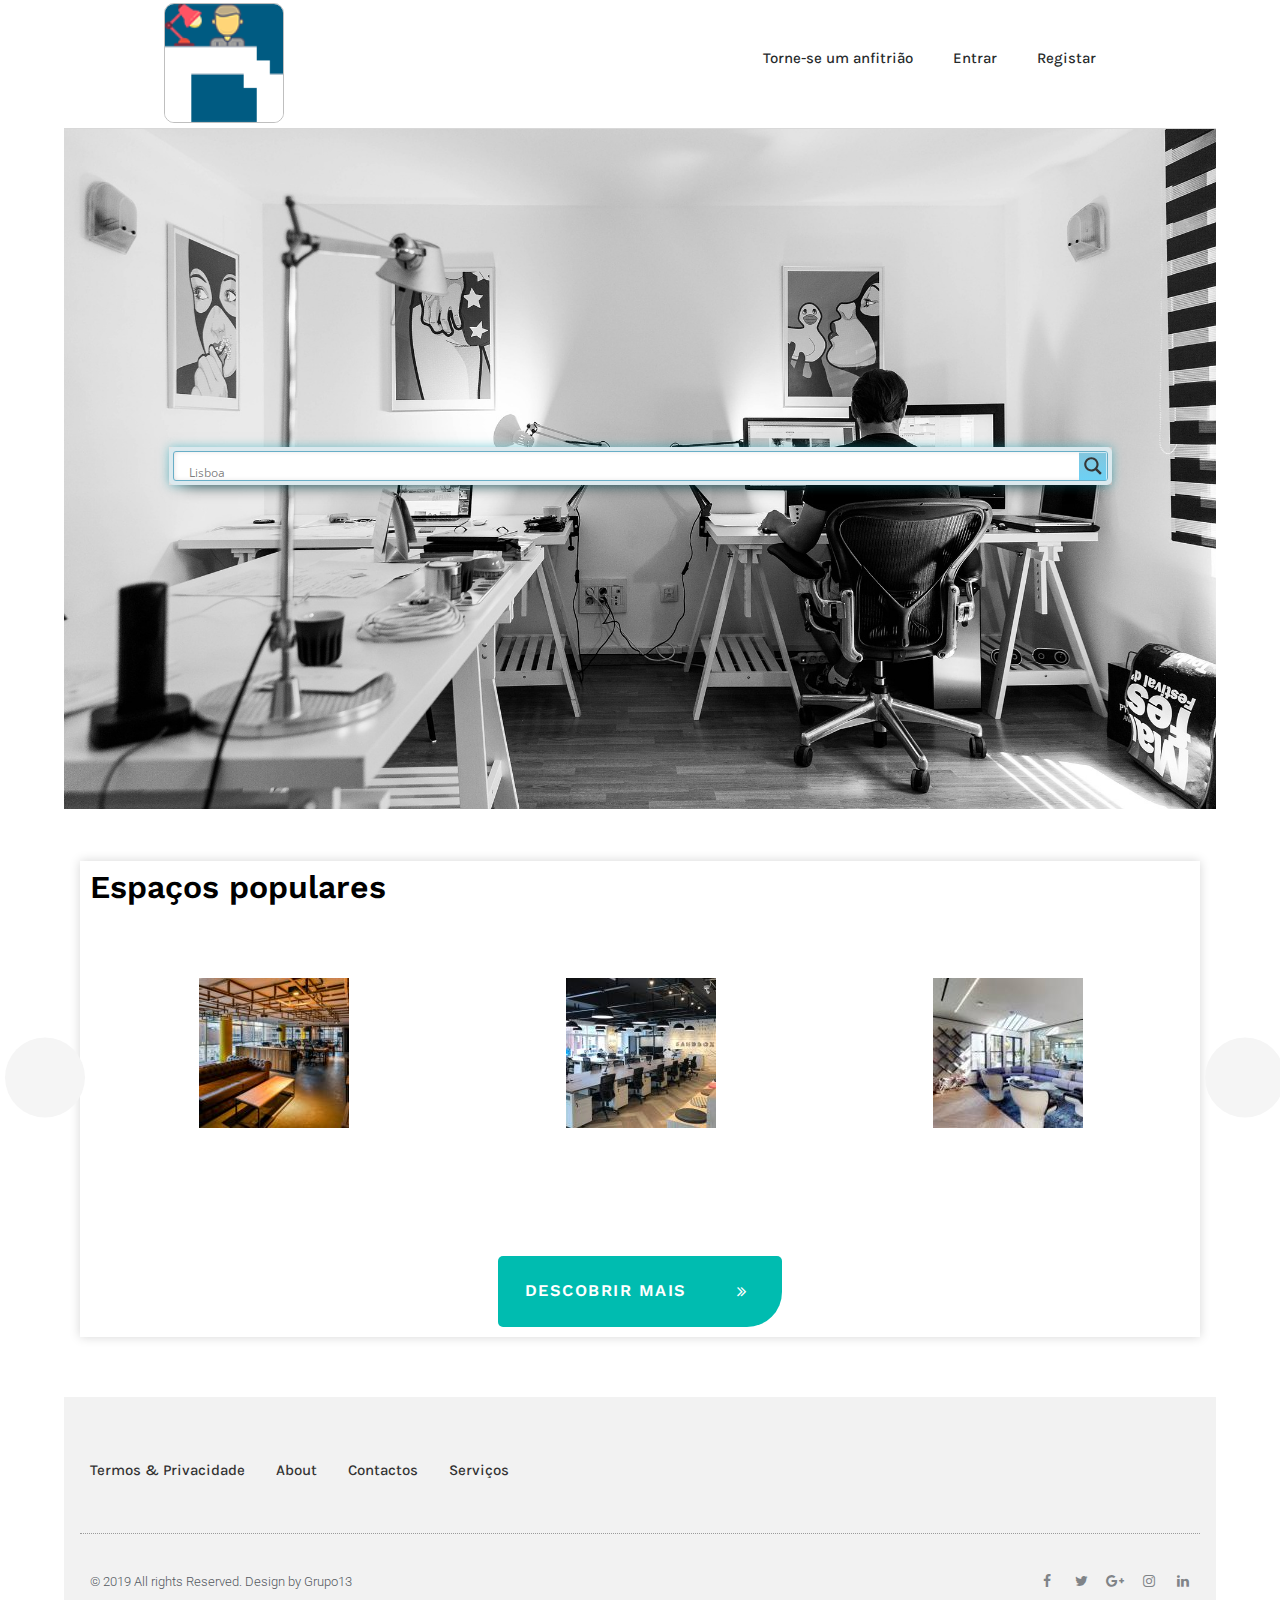
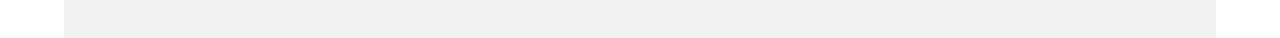
==== commit 0e9c1489: "update" ====
--- a/index.html
+++ b/index.html
@@ -48,7 +48,7 @@
 <link rel='stylesheet' id='elementor-frontend-css'  href='https://mjbba-iscteiulpt.github.io/openseat/wp-content/plugins/elementor/assets/css/frontend.min.css?ver=2.5.11' type='text/css' media='all' />
 <link rel='stylesheet' id='elementor-pro-css'  href='https://mjbba-iscteiulpt.github.io/openseat/wp-content/plugins/elementor-pro/assets/css/frontend.min.css?ver=2.5.3' type='text/css' media='all' />
 <link rel='stylesheet' id='elementor-global-css'  href='https://mjbba-iscteiulpt.github.io/openseat/wp-content/uploads/elementor/css/global.css?ver=1554404863' type='text/css' media='all' />
-<link rel='stylesheet' id='elementor-post-26-css'  href='https://mjbba-iscteiulpt.github.io/openseat/wp-content/uploads/elementor/css/post-26.css?ver=1558713896' type='text/css' media='all' />
+<link rel='stylesheet' id='elementor-post-26-css'  href='https://mjbba-iscteiulpt.github.io/openseat/wp-content/uploads/elementor/css/post-26.css?ver=1558982354' type='text/css' media='all' />
 <link rel='stylesheet' id='oe-widgets-style-css'  href='https://mjbba-iscteiulpt.github.io/openseat/wp-content/plugins/ocean-extra/assets/css/widgets.css?ver=5.1.1' type='text/css' media='all' />
 <link rel='stylesheet' id='google-fonts-1-css'  href='https://fonts.googleapis.com/css?family=Roboto%3A100%2C100italic%2C200%2C200italic%2C300%2C300italic%2C400%2C400italic%2C500%2C500italic%2C600%2C600italic%2C700%2C700italic%2C800%2C800italic%2C900%2C900italic%7CRoboto+Slab%3A100%2C100italic%2C200%2C200italic%2C300%2C300italic%2C400%2C400italic%2C500%2C500italic%2C600%2C600italic%2C700%2C700italic%2C800%2C800italic%2C900%2C900italic%7CKarla%3A100%2C100italic%2C200%2C200italic%2C300%2C300italic%2C400%2C400italic%2C500%2C500italic%2C600%2C600italic%2C700%2C700italic%2C800%2C800italic%2C900%2C900italic%7CWork+Sans%3A100%2C100italic%2C200%2C200italic%2C300%2C300italic%2C400%2C400italic%2C500%2C500italic%2C600%2C600italic%2C700%2C700italic%2C800%2C800italic%2C900%2C900italic&#038;ver=5.1.1' type='text/css' media='all' />
 <script type='text/javascript' src='https://mjbba-iscteiulpt.github.io/openseat/wp-includes/js/jquery/jquery.js?ver=1.12.4'></script>
@@ -133,7 +133,7 @@
 <link rel="apple-touch-icon-precomposed" href="https://mjbba-iscteiulpt.github.io/openseat/wp-content/uploads/2019/04/favicon.ico" />
 <meta name="msapplication-TileImage" content="https://mjbba-iscteiulpt.github.io/openseat/wp-content/uploads/2019/04/favicon.ico" />
 		<style type="text/css" id="wp-custom-css">
-			/** Start Envato Elements CSS:Nutritionist (83-3-613428e5f0bd724fd930570420aaf7bd) **/@media (max-width:1024px){.envato-kit-86-mobile-bg-fix{background-position:bottom 0 right -80% !important}}/** End Envato Elements CSS:Nutritionist (83-3-613428e5f0bd724fd930570420aaf7bd) **/		</style>
+			/** Start Envato Elements CSS:Nutritionist (83-3-613428e5f0bd724fd930570420aaf7bd) **/@media (max-width:1024px){.envato-kit-86-mobile-bg-fix{background-position:bottom 0 right -80% !important}}/** End Envato Elements CSS:Nutritionist (83-3-613428e5f0bd724fd930570420aaf7bd) **//** Start Envato Elements CSS:Blocks (33-3-f2d4515681d0cdeb2a000d0405e47669) **/.envato-kit-30-phone-overlay{position:absolute !important;display:block !important;top:0;left:0;right:0;margin:auto;z-index:1}.envato-kit-30-div-rotate{transform:rotate(90deg)}/** End Envato Elements CSS:Blocks (33-3-f2d4515681d0cdeb2a000d0405e47669) **/		</style>
 		<!-- OceanWP CSS -->
 <style type="text/css">
 /* General CSS */a:hover,a.light:hover,.theme-heading .text::before,#top-bar-content >a:hover,#top-bar-social li.oceanwp-email a:hover,#site-navigation-wrap .dropdown-menu >li >a:hover,#site-header.medium-header #medium-searchform button:hover,.oceanwp-mobile-menu-icon a:hover,.blog-entry.post .blog-entry-header .entry-title a:hover,.blog-entry.post .blog-entry-readmore a:hover,.blog-entry.thumbnail-entry .blog-entry-category a,ul.meta li a:hover,.dropcap,.single nav.post-navigation .nav-links .title,body .related-post-title a:hover,body #wp-calendar caption,body .contact-info-widget.default i,body .contact-info-widget.big-icons i,body .custom-links-widget .oceanwp-custom-links li a:hover,body .custom-links-widget .oceanwp-custom-links li a:hover:before,body .posts-thumbnails-widget li a:hover,body .social-widget li.oceanwp-email a:hover,.comment-author .comment-meta .comment-reply-link,#respond #cancel-comment-reply-link:hover,#footer-widgets .footer-box a:hover,#footer-bottom a:hover,#footer-bottom #footer-bottom-menu a:hover,.sidr a:hover,.sidr-class-dropdown-toggle:hover,.sidr-class-menu-item-has-children.active >a,.sidr-class-menu-item-has-children.active >a >.sidr-class-dropdown-toggle,input[type=checkbox]:checked:before{color:}input[type="button"],input[type="reset"],input[type="submit"],button[type="submit"],.button,#site-navigation-wrap .dropdown-menu >li.btn >a >span,.thumbnail:hover i,.post-quote-content,.omw-modal .omw-close-modal,body .contact-info-widget.big-icons li:hover i,body div.wpforms-container-full .wpforms-form input[type=submit],body div.wpforms-container-full .wpforms-form button[type=submit],body div.wpforms-container-full .wpforms-form .wpforms-page-button{background-color:}.widget-title{border-color:}blockquote{border-color:}#searchform-dropdown{border-color:}.dropdown-menu .sub-menu{border-color:}.blog-entry.large-entry .blog-entry-readmore a:hover{border-color:}.oceanwp-newsletter-form-wrap input[type="email"]:focus{border-color:}.social-widget li.oceanwp-email a:hover{border-color:}#respond #cancel-comment-reply-link:hover{border-color:}body .contact-info-widget.big-icons li:hover i{border-color:}#footer-widgets .oceanwp-newsletter-form-wrap input[type="email"]:focus{border-color:}input[type="button"]:hover,input[type="reset"]:hover,input[type="submit"]:hover,button[type="submit"]:hover,input[type="button"]:focus,input[type="reset"]:focus,input[type="submit"]:focus,button[type="submit"]:focus,.button:hover,#site-navigation-wrap .dropdown-menu >li.btn >a:hover >span,.post-quote-author,.omw-modal .omw-close-modal:hover,body div.wpforms-container-full .wpforms-form input[type=submit]:hover,body div.wpforms-container-full .wpforms-form button[type=submit]:hover,body div.wpforms-container-full .wpforms-form .wpforms-page-button:hover{background-color:}table th,table td,hr,.content-area,body.content-left-sidebar #content-wrap .content-area,.content-left-sidebar .content-area,#top-bar-wrap,#site-header,#site-header.top-header #search-toggle,.dropdown-menu ul li,.centered-minimal-page-header,.blog-entry.post,.blog-entry.grid-entry .blog-entry-inner,.blog-entry.thumbnail-entry .blog-entry-bottom,.single-post .entry-title,.single .entry-share-wrap .entry-share,.single .entry-share,.single .entry-share ul li a,.single nav.post-navigation,.single nav.post-navigation .nav-links .nav-previous,#author-bio,#author-bio .author-bio-avatar,#author-bio .author-bio-social li a,#related-posts,#comments,.comment-body,#respond #cancel-comment-reply-link,#blog-entries .type-page,.page-numbers a,.page-numbers span:not(.elementor-screen-only),.page-links span,body #wp-calendar caption,body #wp-calendar th,body #wp-calendar tbody,body .contact-info-widget.default i,body .contact-info-widget.big-icons i,body .posts-thumbnails-widget li,body .tagcloud a{border-color:}.page-numbers a,.page-numbers span:not(.elementor-screen-only),.page-links span{background-color:#000000}/* Header CSS */@media (max-width:480px){#site-header-inner{padding:0}}#site-header.transparent-header{background-color:#ffffff}#site-header.has-header-media .overlay-header-media{background-color:rgba(0,0,0,0.5)}#site-navigation-wrap .dropdown-menu >li >a{padding:0 17px}#site-navigation-wrap .dropdown-menu >li >a,.oceanwp-mobile-menu-icon a,#searchform-header-replace-close{color:#383f00}#site-navigation-wrap .dropdown-menu >.current-menu-item >a,#site-navigation-wrap .dropdown-menu >.current-menu-ancestor >a,#site-navigation-wrap .dropdown-menu >.current-menu-item >a:hover,#site-navigation-wrap .dropdown-menu >.current-menu-ancestor >a:hover{color:#636363}#site-navigation-wrap .dropdown-menu >li >a{background-color:rgba(181,181,181,0)}#site-navigation-wrap .dropdown-menu >li >a:hover,#site-navigation-wrap .dropdown-menu >li.sfHover >a{background-color:rgba(0,0,0,0)}#site-navigation-wrap .dropdown-menu >.current-menu-item >a,#site-navigation-wrap .dropdown-menu >.current-menu-ancestor >a,#site-navigation-wrap .dropdown-menu >.current-menu-item >a:hover,#site-navigation-wrap .dropdown-menu >.current-menu-ancestor >a:hover{background-color:#000000}.navigation li.mega-cat .mega-cat-title{color:#354499}.navigation li.mega-cat ul li .mega-post-title a{color:#969696}/* Typography CSS */body{font-family:Karla;line-height:2.6}
@@ -225,18 +225,195 @@
 				<div class="elementor-element elementor-element-6874 elementor-column elementor-col-100 elementor-inner-column" data-id="6874" data-element_type="column">
 			<div class="elementor-column-wrap  elementor-element-populated">
 					<div class="elementor-widget-wrap">
-				<div class="elementor-element elementor-element-5847 elementor-search-form--skin-classic elementor-search-form--button-type-icon elementor-search-form--icon-search elementor-widget elementor-widget-search-form" data-id="5847" data-element_type="widget" data-settings="{&quot;skin&quot;:&quot;classic&quot;}" data-widget_type="search-form.default">
-				<div class="elementor-widget-container">
-					<form class="elementor-search-form" role="search" action="https://mjbba-iscteiulpt.github.io/openseat" method="get">
-						<div class="elementor-search-form__container">
-								<input placeholder="Ex: Iscte" class="elementor-search-form__input" type="search" name="s" title="Search" value="">
-								<button class="elementor-search-form__submit" type="submit">
-											<i class="fa fa-search" aria-hidden="true"></i>
-						<span class="elementor-screen-only">Search</span>
-									</button>
-											</div>
-		</form>
-				</div>
+				<div class="elementor-element elementor-element-b991198 elementor-widget__width-initial elementor-widget elementor-widget-wp-widget-ajaxsearchlitewidget" data-id="b991198" data-element_type="widget" data-widget_type="wp-widget-ajaxsearchlitewidget.default">
+				<div class="elementor-widget-container">
+			<h5> </h5><div id='ajaxsearchlite1' class="wpdreams_asl_container asl_w asl_m asl_m_1">
+<div class="probox">
+
+    
+    <div class='promagnifier'>
+                <div class='innericon'>
+            <svg version="1.1" xmlns="http://www.w3.org/2000/svg" xmlns:xlink="http://www.w3.org/1999/xlink" x="0px" y="0px" width="512px" height="512px" viewbox="0 0 512 512" enable-background="new 0 0 512 512" xml:space="preserve">
+                <path id="magnifier-2-icon" d="M460.355,421.59L353.844,315.078c20.041-27.553,31.885-61.437,31.885-98.037                    C385.729,124.934,310.793,50,218.686,50C126.58,50,51.645,124.934,51.645,217.041c0,92.106,74.936,167.041,167.041,167.041                    c34.912,0,67.352-10.773,94.184-29.158L419.945,462L460.355,421.59z M100.631,217.041c0-65.096,52.959-118.056,118.055-118.056                    c65.098,0,118.057,52.959,118.057,118.056c0,65.096-52.959,118.056-118.057,118.056C153.59,335.097,100.631,282.137,100.631,217.041                    z"/>
+            </svg>
+        </div>
+    </div>
+
+    
+    
+    <div class='prosettings' style='display:none;' data-opened=0>
+                <div class='innericon'>
+            <svg version="1.1" xmlns="http://www.w3.org/2000/svg" xmlns:xlink="http://www.w3.org/1999/xlink" x="0px" y="0px" width="512px" height="512px" viewbox="0 0 512 512" enable-background="new 0 0 512 512" xml:space="preserve">
+                <polygon id="arrow-25-icon" transform = "rotate(90 256 256)" points="142.332,104.886 197.48,50 402.5,256 197.48,462 142.332,407.113 292.727,256 "/>
+            </svg>
+        </div>
+    </div>
+
+    
+    
+    <div class='proinput'>
+        <form autocomplete="off" aria-label='Ajax search form'>
+            <input aria-label='Search input' type='search' class='orig' name='phrase' placeholder='Lisboa' value='' autocomplete="off"/>
+            <input aria-label='Autocomplete input, do not use this' type='text' class='autocomplete' name='phrase' value='' autocomplete="off"/>
+            <span class='loading'></span>
+            <input type='submit' value="Start search" style='width:0; height: 0; visibility: hidden;'>
+        </form>
+    </div>
+
+    
+    
+    <div class='proloading'>
+
+        <div class="asl_loader"><div class="asl_loader-inner asl_simple-circle"></div></div>
+
+            </div>
+
+            <div class='proclose'>
+            <svg version="1.1" xmlns="http://www.w3.org/2000/svg" xmlns:xlink="http://www.w3.org/1999/xlink" x="0px"
+                 y="0px"
+                 width="512px" height="512px" viewbox="0 0 512 512" enable-background="new 0 0 512 512"
+                 xml:space="preserve">
+            <polygon id="x-mark-icon"
+                     points="438.393,374.595 319.757,255.977 438.378,137.348 374.595,73.607 255.995,192.225 137.375,73.622 73.607,137.352 192.246,255.983 73.622,374.625 137.352,438.393 256.002,319.734 374.652,438.378 "/>
+        </svg>
+        </div>
+    
+    
+</div>
+</div>
+
+
+<div id='ajaxsearchlitesettings1' class="searchsettings wpdreams_asl_settings asl_w asl_s asl_s_1">
+    <form name='options' autocomplete='off'>
+
+        
+                <fieldset class="asl_sett_scroll">
+            <legend style="display: none;">Generic selectors</legend>
+            <div class="asl_option_inner hiddend">
+                <input type='hidden' name='qtranslate_lang' id='qtranslate_lang'
+                       value='0'/>
+            </div>
+
+	        
+            
+            <div class="asl_option">
+                <div class="asl_option_inner">
+                    <input type="checkbox" value="checked" id="set_exactonly1"
+                           title="Exact matches only"
+                           name="set_exactonly" />
+                    <label for="set_exactonly1">Exact matches only</label>
+                </div>
+                <div class="asl_option_label">
+                    Exact matches only                </div>
+            </div>
+            <div class="asl_option">
+                <div class="asl_option_inner">
+                    <input type="checkbox" value="None" id="set_intitle1"
+                           title="Search in title"
+                           name="set_intitle"  checked="checked"/>
+                    <label for="set_intitle1">Search in title</label>
+                </div>
+                <div class="asl_option_label">
+                    Search in title                </div>
+            </div>
+            <div class="asl_option">
+                <div class="asl_option_inner">
+                    <input type="checkbox" value="None" id="set_incontent1"
+                           title="Search in content"
+                           name="set_incontent"  checked="checked"/>
+                    <label for="set_incontent1">Search in content</label>
+                </div>
+                <div class="asl_option_label">
+                    Search in content                </div>
+            </div>
+            <div class="asl_option_inner hiddend">
+                <input type="checkbox" value="None" id="set_inexcerpt1"
+                       title="Search in excerpt"
+                       name="set_inexcerpt"  checked="checked"/>
+                <label for="set_inexcerpt1">Search in excerpt</label>
+            </div>
+
+            <div class="asl_option">
+                <div class="asl_option_inner">
+                    <input type="checkbox" value="None" id="set_inposts1"
+                           title="Search in posts"
+                           name="set_inposts" />
+                    <label for="set_inposts1">Search in posts</label>
+                </div>
+                <div class="asl_option_label">
+                    Search in posts                </div>
+            </div>
+            <div class="asl_option">
+                <div class="asl_option_inner">
+                    <input type="checkbox" value="None" id="set_inpages1"
+                           title="Search in pages"
+                           name="set_inpages" />
+                    <label for="set_inpages1">Search in pages</label>
+                </div>
+                <div class="asl_option_label">
+                    Search in pages                </div>
+            </div>
+                    </fieldset>
+                    <div class="asl_option_inner hiddend">
+                <input type="checkbox" value="acf-field"
+                       id="1customset_11"
+                       title="Hidden option, ignore please"
+                       name="customset[]" checked="checked"/>
+                <label for="1customset_11">Hidden</label>
+            </div>
+            <div class="asl_option_label hiddend"></div>
+
+                        <div class="asl_option_inner hiddend">
+                <input type="checkbox" value="espacos"
+                       id="1customset_12"
+                       title="Hidden option, ignore please"
+                       name="customset[]" checked="checked"/>
+                <label for="1customset_12">Hidden</label>
+            </div>
+            <div class="asl_option_label hiddend"></div>
+
+                        <div class="asl_option_inner hiddend">
+                <input type="checkbox" value="acf-field-group"
+                       id="1customset_13"
+                       title="Hidden option, ignore please"
+                       name="customset[]" checked="checked"/>
+                <label for="1customset_13">Hidden</label>
+            </div>
+            <div class="asl_option_label hiddend"></div>
+
+                        </form>
+</div>
+
+<div id='ajaxsearchliteres1' class='vertical wpdreams_asl_results asl_w asl_r asl_r_1'>
+
+    
+    <div class="results">
+
+        
+            <div class="resdrg">
+            </div>
+
+        
+    </div>
+
+    
+    
+</div>
+
+    <div id="asl_hidden_data">
+        <svg style="position:absolute" height="0" width="0">
+            <filter id="aslblur">
+                <fegaussianblur in="SourceGraphic" stddeviation="4"/>
+            </filter>
+        </svg>
+        <svg style="position:absolute" height="0" width="0">
+            <filter id="no_aslblur"></filter>
+        </svg>
+
+    </div>
+
+<div class="asl_init_data wpdreams_asl_data_ct" style="display:none !important;" id="asl_init_id_1" data-asldata="[base64]"></div>
+		</div>
 				</div>
 						</div>
 			</div>
@@ -474,7 +651,7 @@
 <script type='text/javascript' src='https://mjbba-iscteiulpt.github.io/openseat/wp-content/plugins/elementor/assets/js/frontend-modules.js?ver=2.5.11'></script>
 <script type='text/javascript' src='https://mjbba-iscteiulpt.github.io/openseat/wp-content/plugins/elementor-pro/assets/lib/sticky/jquery.sticky.min.js?ver=2.5.3'></script>
 <script type='text/javascript'>
-var ElementorProFrontendConfig = {"ajaxurl":"https:\/\/mjbba-iscteiulpt.github.io\/openseat\/wp-admin\/admin-ajax.php","nonce":"ea36702a89","shareButtonsNetworks":{"facebook":{"title":"Facebook","has_counter":true},"twitter":{"title":"Twitter"},"google":{"title":"Google+","has_counter":true},"linkedin":{"title":"LinkedIn","has_counter":true},"pinterest":{"title":"Pinterest","has_counter":true},"reddit":{"title":"Reddit","has_counter":true},"vk":{"title":"VK","has_counter":true},"odnoklassniki":{"title":"OK","has_counter":true},"tumblr":{"title":"Tumblr"},"delicious":{"title":"Delicious"},"digg":{"title":"Digg"},"skype":{"title":"Skype"},"stumbleupon":{"title":"StumbleUpon","has_counter":true},"telegram":{"title":"Telegram"},"pocket":{"title":"Pocket","has_counter":true},"xing":{"title":"XING","has_counter":true},"whatsapp":{"title":"WhatsApp"},"email":{"title":"Email"},"print":{"title":"Print"}},"facebook_sdk":{"lang":"en_US","app_id":""}};
+var ElementorProFrontendConfig = {"ajaxurl":"https:\/\/mjbba-iscteiulpt.github.io\/openseat\/wp-admin\/admin-ajax.php","nonce":"a0716ef208","shareButtonsNetworks":{"facebook":{"title":"Facebook","has_counter":true},"twitter":{"title":"Twitter"},"google":{"title":"Google+","has_counter":true},"linkedin":{"title":"LinkedIn","has_counter":true},"pinterest":{"title":"Pinterest","has_counter":true},"reddit":{"title":"Reddit","has_counter":true},"vk":{"title":"VK","has_counter":true},"odnoklassniki":{"title":"OK","has_counter":true},"tumblr":{"title":"Tumblr"},"delicious":{"title":"Delicious"},"digg":{"title":"Digg"},"skype":{"title":"Skype"},"stumbleupon":{"title":"StumbleUpon","has_counter":true},"telegram":{"title":"Telegram"},"pocket":{"title":"Pocket","has_counter":true},"xing":{"title":"XING","has_counter":true},"whatsapp":{"title":"WhatsApp"},"email":{"title":"Email"},"print":{"title":"Print"}},"facebook_sdk":{"lang":"en_US","app_id":""}};
 </script>
 <script type='text/javascript' src='https://mjbba-iscteiulpt.github.io/openseat/wp-content/plugins/elementor-pro/assets/js/frontend.min.js?ver=2.5.3'></script>
 <script type='text/javascript' src='https://mjbba-iscteiulpt.github.io/openseat/wp-includes/js/jquery/ui/position.min.js?ver=1.11.4'></script>
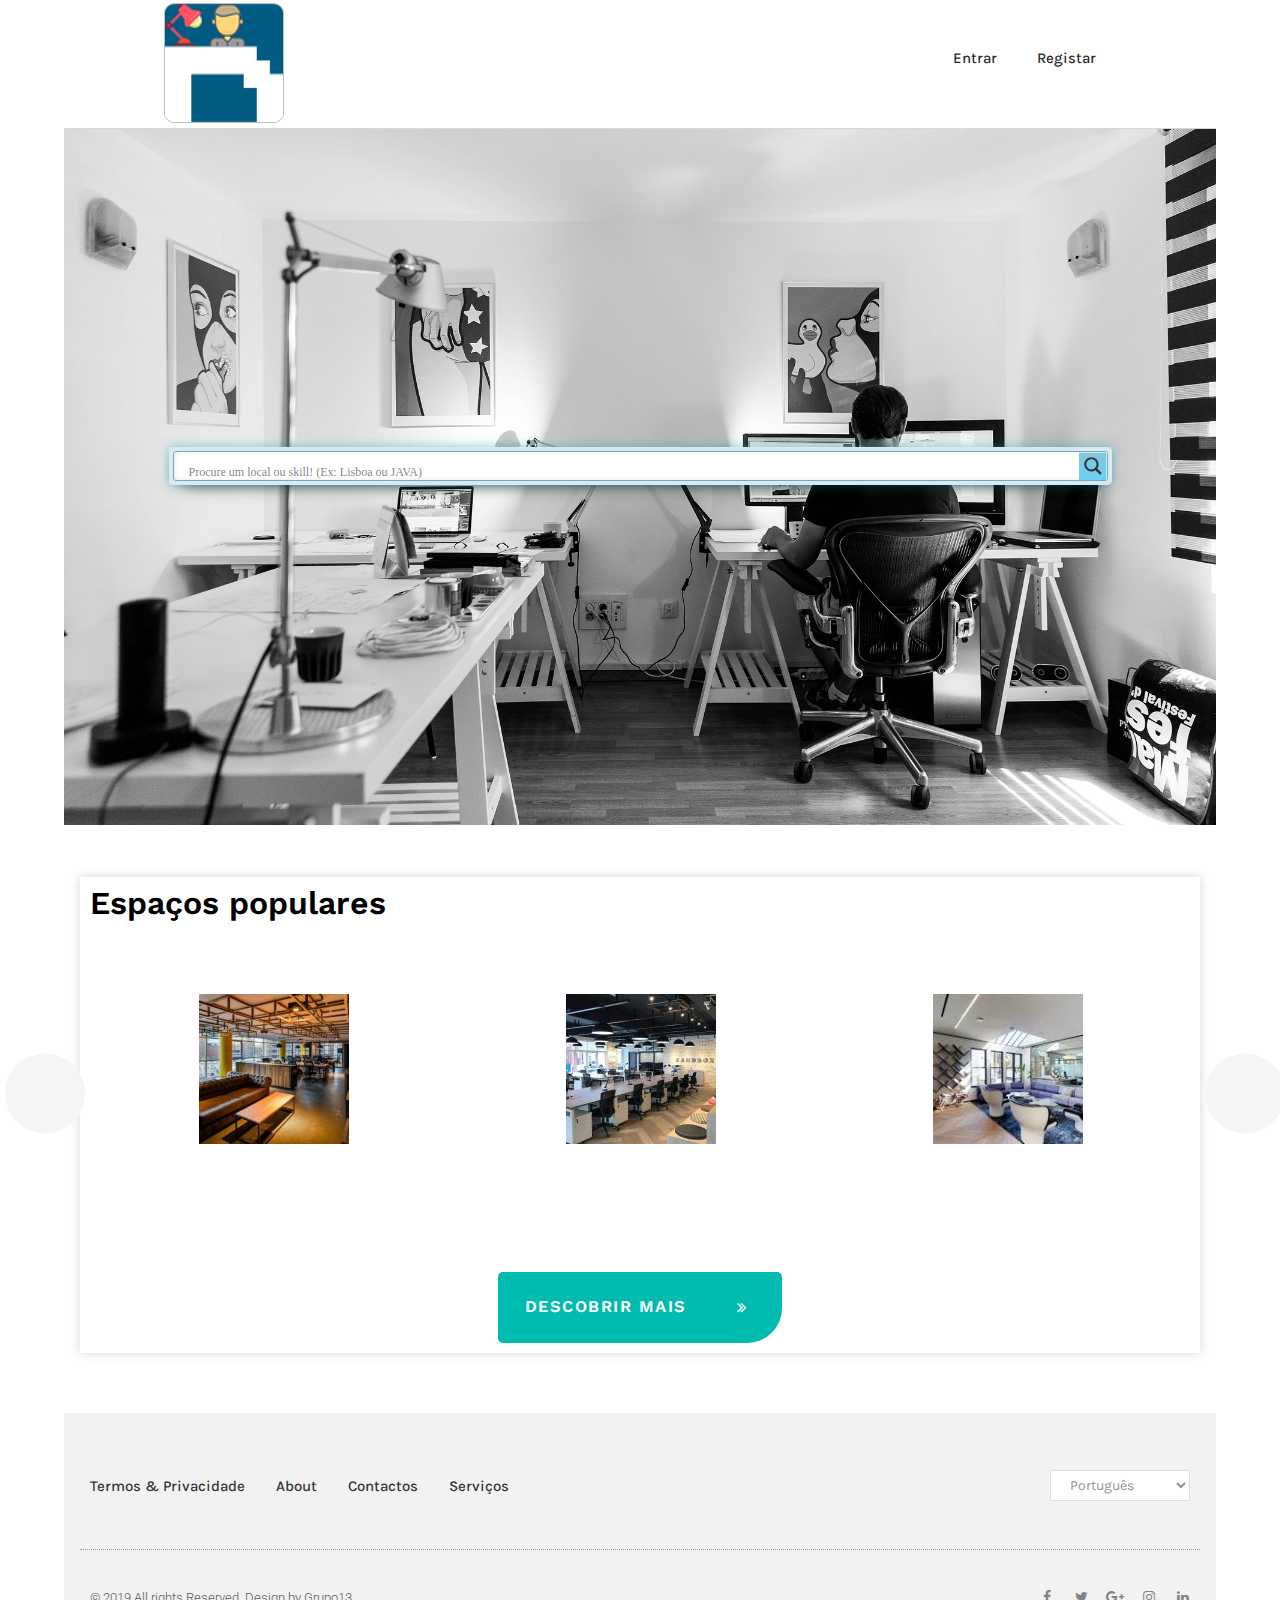
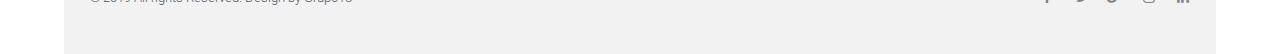
==== commit 5a23c8b3: "xc" ====
--- a/index.html
+++ b/index.html
@@ -1,15 +1,22 @@
 
 <!DOCTYPE html>
-<html class="html" lang="en-US" itemscope itemtype="http://schema.org/WebPage">
+<html class="html" lang="pt-PT-ao90" itemscope itemtype="http://schema.org/WebPage">
 <head>
 	<meta charset="UTF-8">
 	<link rel="profile" href="http://gmpg.org/xfn/11">
 
 	<title>OpenSeat &#8211; Find your space</title>
-<meta name="viewport" content="width=device-width, initial-scale=1"><link rel='dns-prefetch' href='//fonts.googleapis.com' />
+            <script type="text/javascript" id="wpuf-language-script">
+                var error_str_obj = {
+                    'required' : 'is required',
+                    'mismatch' : 'does not match',
+                    'validation' : 'is not valid'
+                }
+            </script>
+            <meta name="viewport" content="width=device-width, initial-scale=1"><link rel='dns-prefetch' href='//fonts.googleapis.com' />
 <link rel='dns-prefetch' href='//s.w.org' />
 <link rel="alternate" type="application/rss+xml" title="OpenSeat - Find your space &raquo; Feed" href="https://mjbba-iscteiulpt.github.io/openseat/feed/" />
-<link rel="alternate" type="application/rss+xml" title="OpenSeat - Find your space &raquo; Comments Feed" href="https://mjbba-iscteiulpt.github.io/openseat/comments/feed/" />
+<link rel="alternate" type="application/rss+xml" title="OpenSeat - Find your space &raquo; Feed de comentários" href="https://mjbba-iscteiulpt.github.io/openseat/comments/feed/" />
 		<script type="text/javascript">
 			window._wpemojiSettings = {"baseUrl":"https:\/\/s.w.org\/images\/core\/emoji\/11.2.0\/72x72\/","ext":".png","svgUrl":"https:\/\/s.w.org\/images\/core\/emoji\/11.2.0\/svg\/","svgExt":".svg","source":{"concatemoji":"https:\/\/mjbba-iscteiulpt.github.io\/openseat\/wp-includes\/js\/wp-emoji-release.min.js?ver=5.1.1"}};
 			!function(a,b,c){function d(a,b){var c=String.fromCharCode;l.clearRect(0,0,k.width,k.height),l.fillText(c.apply(this,a),0,0);var d=k.toDataURL();l.clearRect(0,0,k.width,k.height),l.fillText(c.apply(this,b),0,0);var e=k.toDataURL();return d===e}function e(a){var b;if(!l||!l.fillText)return!1;switch(l.textBaseline="top",l.font="600 32px Arial",a){case"flag":return!(b=d([55356,56826,55356,56819],[55356,56826,8203,55356,56819]))&&(b=d([55356,57332,56128,56423,56128,56418,56128,56421,56128,56430,56128,56423,56128,56447],[55356,57332,8203,56128,56423,8203,56128,56418,8203,56128,56421,8203,56128,56430,8203,56128,56423,8203,56128,56447]),!b);case"emoji":return b=d([55358,56760,9792,65039],[55358,56760,8203,9792,65039]),!b}return!1}function f(a){var c=b.createElement("script");c.src=a,c.defer=c.type="text/javascript",b.getElementsByTagName("head")[0].appendChild(c)}var g,h,i,j,k=b.createElement("canvas"),l=k.getContext&&k.getContext("2d");for(j=Array("flag","emoji"),c.supports={everything:!0,everythingExceptFlag:!0},i=0;i<j.length;i++)c.supports[j[i]]=e(j[i]),c.supports.everything=c.supports.everything&&c.supports[j[i]],"flag"!==j[i]&&(c.supports.everythingExceptFlag=c.supports.everythingExceptFlag&&c.supports[j[i]]);c.supports.everythingExceptFlag=c.supports.everythingExceptFlag&&!c.supports.flag,c.DOMReady=!1,c.readyCallback=function(){c.DOMReady=!0},c.supports.everything||(h=function(){c.readyCallback()},b.addEventListener?(b.addEventListener("DOMContentLoaded",h,!1),a.addEventListener("load",h,!1)):(a.attachEvent("onload",h),b.attachEvent("onreadystatechange",function(){"complete"===b.readyState&&c.readyCallback()})),g=c.source||{},g.concatemoji?f(g.concatemoji):g.wpemoji&&g.twemoji&&(f(g.twemoji),f(g.wpemoji)))}(window,document,window._wpemojiSettings);
@@ -28,7 +35,8 @@
 	padding: 0 !important;
 }
 </style>
-	<link rel='stylesheet' id='elementor-animate-css'  href='https://mjbba-iscteiulpt.github.io/openseat/wp-content/plugins/mosaic-gallery-for-elementor/assets/css/animate.css?ver=5.1.1' type='text/css' media='all' />
+	<link rel='stylesheet' id='wp-customer-reviews-3-frontend-css'  href='https://mjbba-iscteiulpt.github.io/openseat/wp-content/plugins/wp-customer-reviews/css/wp-customer-reviews-generated.css?ver=3.4.1' type='text/css' media='all' />
+<link rel='stylesheet' id='elementor-animate-css'  href='https://mjbba-iscteiulpt.github.io/openseat/wp-content/plugins/mosaic-gallery-for-elementor/assets/css/animate.css?ver=5.1.1' type='text/css' media='all' />
 <link rel='stylesheet' id='elementor-viewbox-css'  href='https://mjbba-iscteiulpt.github.io/openseat/wp-content/plugins/mosaic-gallery-for-elementor/assets/css/viewbox.css?ver=5.1.1' type='text/css' media='all' />
 <link rel='stylesheet' id='elementor-mosaic-gallery-css-css'  href='https://mjbba-iscteiulpt.github.io/openseat/wp-content/plugins/mosaic-gallery-for-elementor/assets/css/mosaic-gallery.css?ver=5.1.1' type='text/css' media='all' />
 <link rel='stylesheet' id='wp-block-library-css'  href='https://mjbba-iscteiulpt.github.io/openseat/wp-includes/css/dist/block-library/style.min.css?ver=5.1.1' type='text/css' media='all' />
@@ -48,11 +56,21 @@
 <link rel='stylesheet' id='elementor-frontend-css'  href='https://mjbba-iscteiulpt.github.io/openseat/wp-content/plugins/elementor/assets/css/frontend.min.css?ver=2.5.11' type='text/css' media='all' />
 <link rel='stylesheet' id='elementor-pro-css'  href='https://mjbba-iscteiulpt.github.io/openseat/wp-content/plugins/elementor-pro/assets/css/frontend.min.css?ver=2.5.3' type='text/css' media='all' />
 <link rel='stylesheet' id='elementor-global-css'  href='https://mjbba-iscteiulpt.github.io/openseat/wp-content/uploads/elementor/css/global.css?ver=1554404863' type='text/css' media='all' />
-<link rel='stylesheet' id='elementor-post-26-css'  href='https://mjbba-iscteiulpt.github.io/openseat/wp-content/uploads/elementor/css/post-26.css?ver=1558982354' type='text/css' media='all' />
+<link rel='stylesheet' id='elementor-post-26-css'  href='https://mjbba-iscteiulpt.github.io/openseat/wp-content/uploads/elementor/css/post-26.css?ver=1559140963' type='text/css' media='all' />
 <link rel='stylesheet' id='oe-widgets-style-css'  href='https://mjbba-iscteiulpt.github.io/openseat/wp-content/plugins/ocean-extra/assets/css/widgets.css?ver=5.1.1' type='text/css' media='all' />
+<link rel='stylesheet' id='wpuf-css-css'  href='https://mjbba-iscteiulpt.github.io/openseat/wp-content/plugins/wp-user-frontend/assets/css/frontend-forms.css?ver=5.1.1' type='text/css' media='all' />
+<link rel='stylesheet' id='jquery-ui-css'  href='https://mjbba-iscteiulpt.github.io/openseat/wp-content/plugins/wp-user-frontend/assets/css/jquery-ui-1.9.1.custom.css?ver=5.1.1' type='text/css' media='all' />
+<link rel='stylesheet' id='wpuf-sweetalert2-css'  href='https://mjbba-iscteiulpt.github.io/openseat/wp-content/plugins/wp-user-frontend/assets/vendor/sweetalert2/dist/sweetalert2.css?ver=3.1.6' type='text/css' media='all' />
 <link rel='stylesheet' id='google-fonts-1-css'  href='https://fonts.googleapis.com/css?family=Roboto%3A100%2C100italic%2C200%2C200italic%2C300%2C300italic%2C400%2C400italic%2C500%2C500italic%2C600%2C600italic%2C700%2C700italic%2C800%2C800italic%2C900%2C900italic%7CRoboto+Slab%3A100%2C100italic%2C200%2C200italic%2C300%2C300italic%2C400%2C400italic%2C500%2C500italic%2C600%2C600italic%2C700%2C700italic%2C800%2C800italic%2C900%2C900italic%7CKarla%3A100%2C100italic%2C200%2C200italic%2C300%2C300italic%2C400%2C400italic%2C500%2C500italic%2C600%2C600italic%2C700%2C700italic%2C800%2C800italic%2C900%2C900italic%7CWork+Sans%3A100%2C100italic%2C200%2C200italic%2C300%2C300italic%2C400%2C400italic%2C500%2C500italic%2C600%2C600italic%2C700%2C700italic%2C800%2C800italic%2C900%2C900italic&#038;ver=5.1.1' type='text/css' media='all' />
 <script type='text/javascript' src='https://mjbba-iscteiulpt.github.io/openseat/wp-includes/js/jquery/jquery.js?ver=1.12.4'></script>
 <script type='text/javascript' src='https://mjbba-iscteiulpt.github.io/openseat/wp-includes/js/jquery/jquery-migrate.min.js?ver=1.4.1'></script>
+<script type='text/javascript' src='https://mjbba-iscteiulpt.github.io/openseat/wp-content/plugins/wp-customer-reviews/js/wp-customer-reviews.js?ver=3.4.1'></script>
+<script type='text/javascript'>
+/* <![CDATA[ */
+var ajax_object = {"ajaxurl":"https:\/\/mjbba-iscteiulpt.github.io\/openseat\/wp-admin\/admin-ajax.php","fill_notice":"Some Required Fields are not filled!"};
+/* ]]> */
+</script>
+<script type='text/javascript' src='https://mjbba-iscteiulpt.github.io/openseat/wp-content/plugins/wp-user-frontend/assets/js/billing-address.js?ver=5.1.1'></script>
 <script type='text/javascript' src='https://mjbba-iscteiulpt.github.io/openseat/wp-content/plugins/foobox-image-lightbox/free/js/foobox.free.min.js?ver=2.6.4'></script>
 <script type='text/javascript'>
 /* Run FooBox FREE (v2.6.4) */
@@ -72,6 +90,33 @@
 
 });
 </script>
+<script type='text/javascript' src='https://mjbba-iscteiulpt.github.io/openseat/wp-includes/js/jquery/ui/core.min.js?ver=1.11.4'></script>
+<script type='text/javascript' src='https://mjbba-iscteiulpt.github.io/openseat/wp-includes/js/jquery/ui/datepicker.min.js?ver=1.11.4'></script>
+<script type='text/javascript' src='https://mjbba-iscteiulpt.github.io/openseat/wp-includes/js/jquery/ui/widget.min.js?ver=1.11.4'></script>
+<script type='text/javascript' src='https://mjbba-iscteiulpt.github.io/openseat/wp-includes/js/jquery/ui/mouse.min.js?ver=1.11.4'></script>
+<script type='text/javascript' src='https://mjbba-iscteiulpt.github.io/openseat/wp-includes/js/plupload/moxie.min.js?ver=1.3.5'></script>
+<script type='text/javascript' src='https://mjbba-iscteiulpt.github.io/openseat/wp-includes/js/plupload/plupload.min.js?ver=2.1.9'></script>
+<script type='text/javascript'>
+/* <![CDATA[ */
+var pluploadL10n = {"queue_limit_exceeded":"Tentou transferir demasiados ficheiros","file_exceeds_size_limit":"%s excede o tamanho m\u00e1ximo de carregamentos para este site.","zero_byte_file":"O ficheiro est\u00e1 vazio. Por favor tente com outro.","invalid_filetype":"Desculpe, este tipo de ficheiro n\u00e3o \u00e9 permitido por raz\u00f5es de seguran\u00e7a.","not_an_image":"Este ficheiro n\u00e3o \u00e9 uma imagem. Por favor tente com outro.","image_memory_exceeded":"Mem\u00f3ria esgotada. Por favor tente com um ficheiro mais pequeno.","image_dimensions_exceeded":"\u00c9 maior do que o tamanho m\u00e1ximo. Por favor tente outro.","default_error":"Erro no carregamento. Por favor tente mais tarde.","missing_upload_url":"Erro de configura\u00e7\u00e3o. Por favor contacte o administrador do servidor.","upload_limit_exceeded":"S\u00f3 pode carregar 1 ficheiro.","http_error":"Erro HTTP.","upload_failed":"O carregamento falhou.","big_upload_failed":"Por favor tente carregar este ficheiro %1$satrav\u00e9s do navegador%2$s.","big_upload_queued":"%s excede o tamanho m\u00e1ximo de carregamento de m\u00faltiplos ficheiros quando usado no seu navegador.","io_error":"Erro IO.","security_error":"Erro de seguran\u00e7a.","file_cancelled":"Ficheiro cancelado.","upload_stopped":"Carregamento interrompido.","dismiss":"Ignorar","crunching":"A processar\u2026","deleted":"movido para o lixo.","error_uploading":"\u201c%s\u201d falhou no carregamento."};
+/* ]]> */
+</script>
+<script type='text/javascript' src='https://mjbba-iscteiulpt.github.io/openseat/wp-includes/js/plupload/handlers.min.js?ver=5.1.1'></script>
+<script type='text/javascript' src='https://mjbba-iscteiulpt.github.io/openseat/wp-content/plugins/wp-user-frontend/assets/js/jquery-ui-timepicker-addon.js?ver=5.1.1'></script>
+<script type='text/javascript' src='https://mjbba-iscteiulpt.github.io/openseat/wp-includes/js/jquery/ui/sortable.min.js?ver=1.11.4'></script>
+<script type='text/javascript'>
+/* <![CDATA[ */
+var wpuf_frontend_upload = {"confirmMsg":"Are you sure?","delete_it":"Yes, delete it","cancel_it":"No, cancel it","nonce":"8ed80b89fd","ajaxurl":"https:\/\/mjbba-iscteiulpt.github.io\/openseat\/wp-admin\/admin-ajax.php","plupload":{"url":"https:\/\/mjbba-iscteiulpt.github.io\/openseat\/wp-admin\/admin-ajax.php?nonce=0933258066","flash_swf_url":"https:\/\/mjbba-iscteiulpt.github.io\/openseat\/wp-includes\/js\/plupload\/plupload.flash.swf","filters":[{"title":"Allowed Files","extensions":"*"}],"multipart":true,"urlstream_upload":true,"warning":"Maximum number of files reached!","size_error":"The file you have uploaded exceeds the file size limit. Please try again.","type_error":"You have uploaded an incorrect file type. Please try again."}};
+/* ]]> */
+</script>
+<script type='text/javascript' src='https://mjbba-iscteiulpt.github.io/openseat/wp-content/plugins/wp-user-frontend/assets/js/upload.js?ver=5.1.1'></script>
+<script type='text/javascript'>
+/* <![CDATA[ */
+var wpuf_frontend = {"ajaxurl":"https:\/\/mjbba-iscteiulpt.github.io\/openseat\/wp-admin\/admin-ajax.php","error_message":"Please fix the errors to proceed","nonce":"8ed80b89fd","word_limit":"Word limit reached","cancelSubMsg":"Are you sure you want to cancel your current subscription ?","delete_it":"Yes","cancel_it":"No"};
+/* ]]> */
+</script>
+<script type='text/javascript' src='https://mjbba-iscteiulpt.github.io/openseat/wp-content/plugins/wp-user-frontend/assets/js/frontend-form.min.js?ver=5.1.1'></script>
+<script type='text/javascript' src='https://mjbba-iscteiulpt.github.io/openseat/wp-content/plugins/wp-user-frontend/assets/vendor/sweetalert2/dist/sweetalert2.js?ver=3.1.6'></script>
 <link rel='https://api.w.org/' href='https://mjbba-iscteiulpt.github.io/openseat/wp-json/' />
 <link rel="EditURI" type="application/rsd+xml" title="RSD" href="https://mjbba-iscteiulpt.github.io/openseat/xmlrpc.php?rsd" />
 <link rel="wlwmanifest" type="application/wlwmanifest+xml" href="https://mjbba-iscteiulpt.github.io/openseat/wp-includes/wlwmanifest.xml" /> 
@@ -80,7 +125,12 @@
 <link rel='shortlink' href='https://mjbba-iscteiulpt.github.io/openseat/' />
 <link rel="alternate" type="application/json+oembed" href="https://mjbba-iscteiulpt.github.io/openseat/wp-json/oembed/1.0/embed?url=https%3A%2F%2Fmjbba-iscteiulpt.github.io%2Fopenseat%2F" />
 <link rel="alternate" type="text/xml+oembed" href="https://mjbba-iscteiulpt.github.io/openseat/wp-json/oembed/1.0/embed?url=https%3A%2F%2Fmjbba-iscteiulpt.github.io%2Fopenseat%2F&#038;format=xml" />
-                <link href='//fonts.googleapis.com/css?family=Open+Sans' rel='stylesheet' type='text/css'>
+<link rel="alternate" href="https://mjbba-iscteiulpt.github.io/openseat/" hreflang="pt" />
+<link rel="alternate" href="https://mjbba-iscteiulpt.github.io/openseat/en/" hreflang="en" />
+        <style>
+
+        </style>
+                        <link href='//fonts.googleapis.com/css?family=Open+Sans' rel='stylesheet' type='text/css'>
                                 <style type="text/css">
                     <!--
                     
@@ -108,7 +158,7 @@
             }
             div[id*='ajaxsearchlite'].wpdreams_asl_container {
                 width: 100%;
-                margin: 0px 0px 0px 0px;
+                margin: 20px 0px 20px 0px;
             }
             div[id*='ajaxsearchliteres'].wpdreams_asl_results div.resdrg span.highlighted {
                 font-weight: bold;
@@ -122,7 +172,13 @@
             div.asl_r .results {
                 max-height: none;
             }
-                                -->
+            
+                .asl_w, .asl_w * {font-family:"Georgia" !important;}
+                .asl_m input[type=search]::placeholder{font-family:"Georgia" !important;}
+                .asl_m input[type=search]::-webkit-input-placeholder{font-family:"Georgia" !important;}
+                .asl_m input[type=search]::-moz-placeholder{font-family:"Georgia" !important;}
+                .asl_m input[type=search]:-ms-input-placeholder{font-family:"Georgia" !important;}
+                                    -->
                 </style>
                             <script type="text/javascript">
                 if ( typeof _ASL !== "undefined" && _ASL !== null && typeof _ASL.initialize !== "undefined" )
@@ -193,16 +249,14 @@
 					<div class="elementor-widget-wrap">
 				<div class="elementor-element elementor-element-6fe elementor-nav-menu__align-right elementor-nav-menu--stretch elementor-nav-menu--indicator-classic elementor-nav-menu--dropdown-tablet elementor-nav-menu__text-align-aside elementor-nav-menu--toggle elementor-nav-menu--burger elementor-widget elementor-widget-nav-menu" data-id="6fe" data-element_type="widget" data-settings="{&quot;full_width&quot;:&quot;stretch&quot;,&quot;layout&quot;:&quot;horizontal&quot;,&quot;toggle&quot;:&quot;burger&quot;}" data-widget_type="nav-menu.default">
 				<div class="elementor-widget-container">
-						<nav class="elementor-nav-menu--main elementor-nav-menu__container elementor-nav-menu--layout-horizontal e--pointer-underline e--animation-fade"><ul id="menu-1-6fe" class="elementor-nav-menu"><li class="menu-item menu-item-type-post_type menu-item-object-page menu-item-40"><a href="https://mjbba-iscteiulpt.github.io/openseat/torne-se-um-anfitriao/" class="elementor-item">Torne-se um anfitrião</a></li>
-<li class="menu-item menu-item-type-post_type menu-item-object-page menu-item-116"><a href="https://mjbba-iscteiulpt.github.io/openseat/log-in/" class="elementor-item">Entrar</a></li>
+						<nav class="elementor-nav-menu--main elementor-nav-menu__container elementor-nav-menu--layout-horizontal e--pointer-underline e--animation-fade"><ul id="menu-1-6fe" class="elementor-nav-menu"><li class="menu-item menu-item-type-post_type menu-item-object-page menu-item-116"><a href="https://mjbba-iscteiulpt.github.io/openseat/log-in/" class="elementor-item">Entrar</a></li>
 <li class="menu-item menu-item-type-post_type menu-item-object-page menu-item-117"><a href="https://mjbba-iscteiulpt.github.io/openseat/register/" class="elementor-item">Registar</a></li>
 </ul></nav>
 					<div class="elementor-menu-toggle">
 			<i class="eicon" aria-hidden="true"></i>
 			<span class="elementor-screen-only">Menu</span>
 		</div>
-		<nav class="elementor-nav-menu--dropdown elementor-nav-menu__container"><ul id="menu-2-6fe" class="elementor-nav-menu"><li class="menu-item menu-item-type-post_type menu-item-object-page menu-item-40"><a href="https://mjbba-iscteiulpt.github.io/openseat/torne-se-um-anfitriao/" class="elementor-item">Torne-se um anfitrião</a></li>
-<li class="menu-item menu-item-type-post_type menu-item-object-page menu-item-116"><a href="https://mjbba-iscteiulpt.github.io/openseat/log-in/" class="elementor-item">Entrar</a></li>
+		<nav class="elementor-nav-menu--dropdown elementor-nav-menu__container"><ul id="menu-2-6fe" class="elementor-nav-menu"><li class="menu-item menu-item-type-post_type menu-item-object-page menu-item-116"><a href="https://mjbba-iscteiulpt.github.io/openseat/log-in/" class="elementor-item">Entrar</a></li>
 <li class="menu-item menu-item-type-post_type menu-item-object-page menu-item-117"><a href="https://mjbba-iscteiulpt.github.io/openseat/register/" class="elementor-item">Registar</a></li>
 </ul></nav>
 				</div>
@@ -253,7 +307,7 @@
     
     <div class='proinput'>
         <form autocomplete="off" aria-label='Ajax search form'>
-            <input aria-label='Search input' type='search' class='orig' name='phrase' placeholder='Lisboa' value='' autocomplete="off"/>
+            <input aria-label='Search input' type='search' class='orig' name='phrase' placeholder='Procure um local ou skill! (Ex: Lisboa ou JAVA)' value='' autocomplete="off"/>
             <input aria-label='Autocomplete input, do not use this' type='text' class='autocomplete' name='phrase' value='' autocomplete="off"/>
             <span class='loading'></span>
             <input type='submit' value="Start search" style='width:0; height: 0; visibility: hidden;'>
@@ -295,36 +349,40 @@
             </div>
 
 	        
+                            <div class="asl_option_inner hiddend">
+                    <input type='hidden' name='polylang_lang'
+                           value='pt'/>
+                </div>
             
             <div class="asl_option">
                 <div class="asl_option_inner">
                     <input type="checkbox" value="checked" id="set_exactonly1"
-                           title="Exact matches only"
+                           title="Apenas correspondências exactas"
                            name="set_exactonly" />
-                    <label for="set_exactonly1">Exact matches only</label>
+                    <label for="set_exactonly1">Apenas correspondências exactas</label>
                 </div>
                 <div class="asl_option_label">
-                    Exact matches only                </div>
+                    Apenas correspondências exactas                </div>
             </div>
             <div class="asl_option">
                 <div class="asl_option_inner">
                     <input type="checkbox" value="None" id="set_intitle1"
-                           title="Search in title"
+                           title="Pesquisar no título"
                            name="set_intitle"  checked="checked"/>
-                    <label for="set_intitle1">Search in title</label>
+                    <label for="set_intitle1">Pesquisar no título</label>
                 </div>
                 <div class="asl_option_label">
-                    Search in title                </div>
+                    Pesquisar no título                </div>
             </div>
             <div class="asl_option">
                 <div class="asl_option_inner">
                     <input type="checkbox" value="None" id="set_incontent1"
-                           title="Search in content"
+                           title="Pesquisar no título"
                            name="set_incontent"  checked="checked"/>
-                    <label for="set_incontent1">Search in content</label>
+                    <label for="set_incontent1">Pesquisar no título</label>
                 </div>
                 <div class="asl_option_label">
-                    Search in content                </div>
+                    Pesquisar no título                </div>
             </div>
             <div class="asl_option_inner hiddend">
                 <input type="checkbox" value="None" id="set_inexcerpt1"
@@ -336,26 +394,26 @@
             <div class="asl_option">
                 <div class="asl_option_inner">
                     <input type="checkbox" value="None" id="set_inposts1"
-                           title="Search in posts"
+                           title="Pesquisar nos posts"
                            name="set_inposts" />
-                    <label for="set_inposts1">Search in posts</label>
+                    <label for="set_inposts1">Pesquisar nos posts</label>
                 </div>
                 <div class="asl_option_label">
-                    Search in posts                </div>
+                    Pesquisar nos posts                </div>
             </div>
             <div class="asl_option">
                 <div class="asl_option_inner">
                     <input type="checkbox" value="None" id="set_inpages1"
-                           title="Search in pages"
+                           title="Pesquisar nas páginas"
                            name="set_inpages" />
-                    <label for="set_inpages1">Search in pages</label>
+                    <label for="set_inpages1">Pesquisar nas páginas</label>
                 </div>
                 <div class="asl_option_label">
-                    Search in pages                </div>
+                    Pesquisar nas páginas                </div>
             </div>
                     </fieldset>
                     <div class="asl_option_inner hiddend">
-                <input type="checkbox" value="acf-field"
+                <input type="checkbox" value="colabusers"
                        id="1customset_11"
                        title="Hidden option, ignore please"
                        name="customset[]" checked="checked"/>
@@ -369,15 +427,6 @@
                        title="Hidden option, ignore please"
                        name="customset[]" checked="checked"/>
                 <label for="1customset_12">Hidden</label>
-            </div>
-            <div class="asl_option_label hiddend"></div>
-
-                        <div class="asl_option_inner hiddend">
-                <input type="checkbox" value="acf-field-group"
-                       id="1customset_13"
-                       title="Hidden option, ignore please"
-                       name="customset[]" checked="checked"/>
-                <label for="1customset_13">Hidden</label>
             </div>
             <div class="asl_option_label hiddend"></div>
 
@@ -511,8 +560,23 @@
 			</div>
 		</div>
 				<div class="elementor-element elementor-element-b5f elementor-column elementor-col-50 elementor-inner-column" data-id="b5f" data-element_type="column">
-			<div class="elementor-column-wrap">
-					<div class="elementor-widget-wrap">
+			<div class="elementor-column-wrap  elementor-element-populated">
+					<div class="elementor-widget-wrap">
+				<div class="elementor-element elementor-element-c9d4acd elementor-widget elementor-widget-wp-widget-polylang" data-id="c9d4acd" data-element_type="widget" data-widget_type="wp-widget-polylang.default">
+				<div class="elementor-widget-container">
+			<label class="screen-reader-text" for="lang_choice_wp-widget-polylang">Choose a language</label><select name="lang_choice_wp-widget-polylang" id="lang_choice_wp-widget-polylang">
+	<option value="pt" selected="selected">Português</option>
+
+</select>
+<script type="text/javascript">
+					//<![CDATA[
+					var urls_wpwidgetpolylang = {"pt":"https:\/\/mjbba-iscteiulpt.github.io\/openseat\/","en":"https:\/\/mjbba-iscteiulpt.github.io\/openseat\/en\/"};
+					document.getElementById( "lang_choice_wp-widget-polylang" ).onchange = function() {
+						location.href = urls_wpwidgetpolylang[this.value];
+					}
+					//]]&gt;
+				</script>		</div>
+				</div>
 						</div>
 			</div>
 		</div>
@@ -642,6 +706,23 @@
 /* ]]> */
 </script>
 <script type='text/javascript' src='https://mjbba-iscteiulpt.github.io/openseat/wp-content/plugins/ajax-search-lite/js/min/jquery.ajaxsearchlite.min.js?ver=4.7.25'></script>
+<script type='text/javascript' src='https://mjbba-iscteiulpt.github.io/openseat/wp-includes/js/jquery/ui/position.min.js?ver=1.11.4'></script>
+<script type='text/javascript' src='https://mjbba-iscteiulpt.github.io/openseat/wp-includes/js/jquery/ui/menu.min.js?ver=1.11.4'></script>
+<script type='text/javascript' src='https://mjbba-iscteiulpt.github.io/openseat/wp-includes/js/wp-a11y.min.js?ver=5.1.1'></script>
+<script type='text/javascript'>
+/* <![CDATA[ */
+var uiAutocompleteL10n = {"noResults":"Nenhum resultado encontrado.","oneResult":"Encontrado um resultado. Utilize as teclas de setas para cima e para baixo para navegar.","manyResults":"%d resultados encontrados. Use as setas para cima ou baixo para navegar.","itemSelected":"Item selecionado."};
+/* ]]> */
+</script>
+<script type='text/javascript' src='https://mjbba-iscteiulpt.github.io/openseat/wp-includes/js/jquery/ui/autocomplete.min.js?ver=1.11.4'></script>
+<script type='text/javascript' src='https://mjbba-iscteiulpt.github.io/openseat/wp-includes/js/jquery/suggest.min.js?ver=1.1-20110113'></script>
+<script type='text/javascript' src='https://mjbba-iscteiulpt.github.io/openseat/wp-includes/js/jquery/ui/slider.min.js?ver=1.11.4'></script>
+<script type='text/javascript'>
+/* <![CDATA[ */
+var wpuf_subscription = {"pack_notice":"Please Cancel Your Currently Active Pack first!"};
+/* ]]> */
+</script>
+<script type='text/javascript' src='https://mjbba-iscteiulpt.github.io/openseat/wp-content/plugins/wp-user-frontend/assets/js/subscriptions.js?ver=5.1.1'></script>
 <script type='text/javascript' src='https://mjbba-iscteiulpt.github.io/openseat/wp-includes/js/wp-embed.min.js?ver=5.1.1'></script>
 <!--[if lt IE 9]>
 <script type='text/javascript' src='https://mjbba-iscteiulpt.github.io/openseat/wp-content/themes/oceanwp/assets/js//third/html5.min.js?ver=1.6.4'></script>
@@ -651,10 +732,9 @@
 <script type='text/javascript' src='https://mjbba-iscteiulpt.github.io/openseat/wp-content/plugins/elementor/assets/js/frontend-modules.js?ver=2.5.11'></script>
 <script type='text/javascript' src='https://mjbba-iscteiulpt.github.io/openseat/wp-content/plugins/elementor-pro/assets/lib/sticky/jquery.sticky.min.js?ver=2.5.3'></script>
 <script type='text/javascript'>
-var ElementorProFrontendConfig = {"ajaxurl":"https:\/\/mjbba-iscteiulpt.github.io\/openseat\/wp-admin\/admin-ajax.php","nonce":"a0716ef208","shareButtonsNetworks":{"facebook":{"title":"Facebook","has_counter":true},"twitter":{"title":"Twitter"},"google":{"title":"Google+","has_counter":true},"linkedin":{"title":"LinkedIn","has_counter":true},"pinterest":{"title":"Pinterest","has_counter":true},"reddit":{"title":"Reddit","has_counter":true},"vk":{"title":"VK","has_counter":true},"odnoklassniki":{"title":"OK","has_counter":true},"tumblr":{"title":"Tumblr"},"delicious":{"title":"Delicious"},"digg":{"title":"Digg"},"skype":{"title":"Skype"},"stumbleupon":{"title":"StumbleUpon","has_counter":true},"telegram":{"title":"Telegram"},"pocket":{"title":"Pocket","has_counter":true},"xing":{"title":"XING","has_counter":true},"whatsapp":{"title":"WhatsApp"},"email":{"title":"Email"},"print":{"title":"Print"}},"facebook_sdk":{"lang":"en_US","app_id":""}};
+var ElementorProFrontendConfig = {"ajaxurl":"https:\/\/mjbba-iscteiulpt.github.io\/openseat\/wp-admin\/admin-ajax.php","nonce":"4dd3b4864f","shareButtonsNetworks":{"facebook":{"title":"Facebook","has_counter":true},"twitter":{"title":"Twitter"},"google":{"title":"Google+","has_counter":true},"linkedin":{"title":"LinkedIn","has_counter":true},"pinterest":{"title":"Pinterest","has_counter":true},"reddit":{"title":"Reddit","has_counter":true},"vk":{"title":"VK","has_counter":true},"odnoklassniki":{"title":"OK","has_counter":true},"tumblr":{"title":"Tumblr"},"delicious":{"title":"Delicious"},"digg":{"title":"Digg"},"skype":{"title":"Skype"},"stumbleupon":{"title":"StumbleUpon","has_counter":true},"telegram":{"title":"Telegram"},"pocket":{"title":"Pocket","has_counter":true},"xing":{"title":"XING","has_counter":true},"whatsapp":{"title":"WhatsApp"},"email":{"title":"Email"},"print":{"title":"Print"}},"facebook_sdk":{"lang":"pt_PT_ao90","app_id":""}};
 </script>
 <script type='text/javascript' src='https://mjbba-iscteiulpt.github.io/openseat/wp-content/plugins/elementor-pro/assets/js/frontend.min.js?ver=2.5.3'></script>
-<script type='text/javascript' src='https://mjbba-iscteiulpt.github.io/openseat/wp-includes/js/jquery/ui/position.min.js?ver=1.11.4'></script>
 <script type='text/javascript' src='https://mjbba-iscteiulpt.github.io/openseat/wp-content/plugins/elementor/assets/lib/dialog/dialog.min.js?ver=4.7.1'></script>
 <script type='text/javascript' src='https://mjbba-iscteiulpt.github.io/openseat/wp-content/plugins/elementor/assets/lib/waypoints/waypoints.min.js?ver=4.0.2'></script>
 <script type='text/javascript' src='https://mjbba-iscteiulpt.github.io/openseat/wp-content/plugins/elementor/assets/lib/swiper/swiper.min.js?ver=4.4.6'></script>
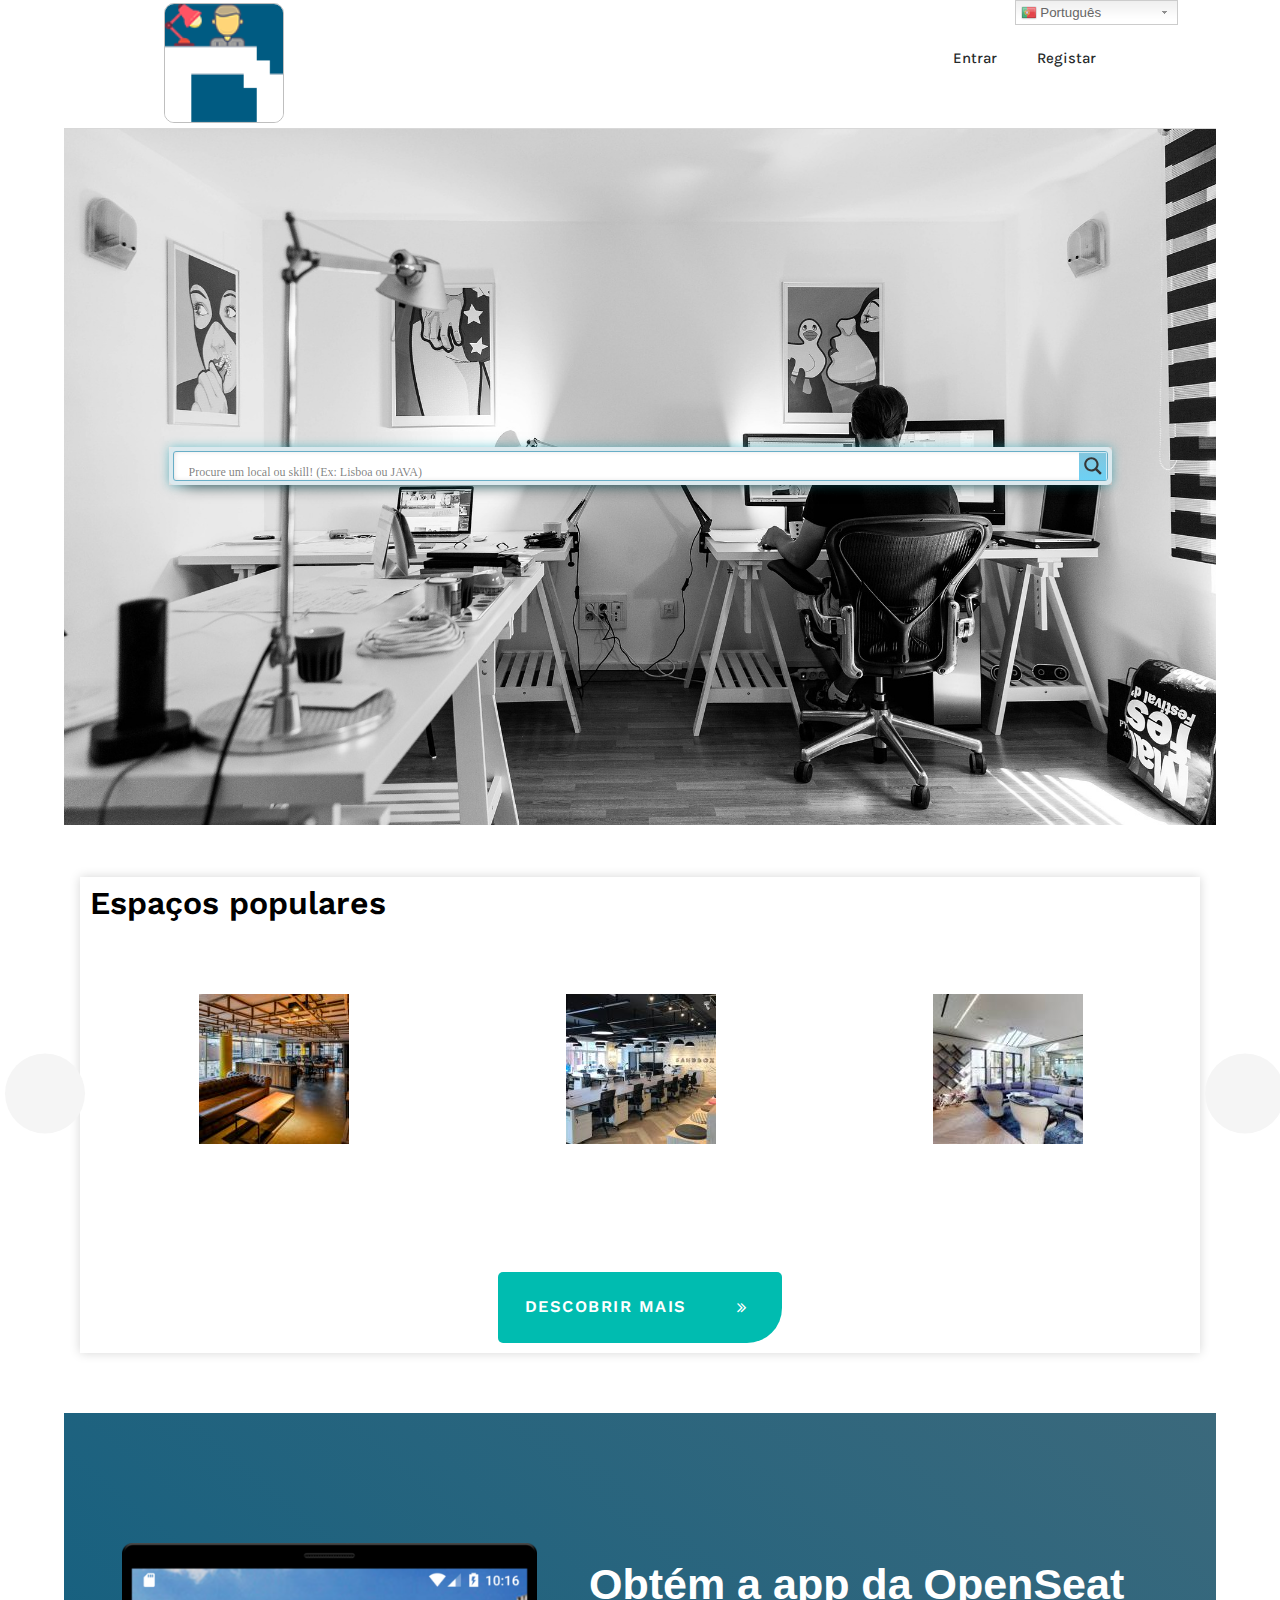
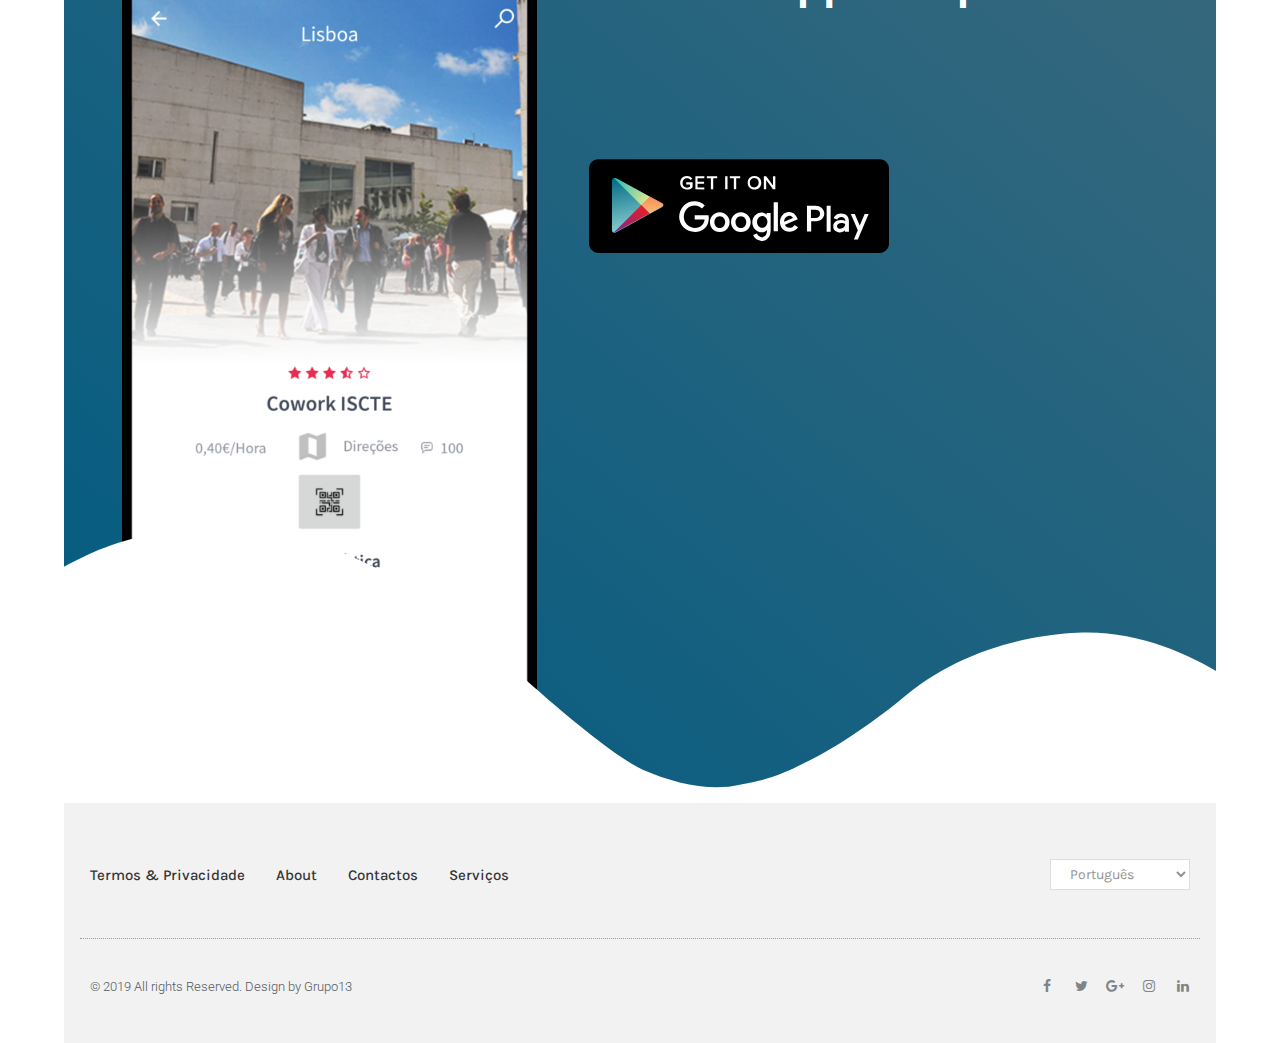
==== commit 69099a61: "dfdf" ====
--- a/index.html
+++ b/index.html
@@ -35,7 +35,8 @@
 	padding: 0 !important;
 }
 </style>
-	<link rel='stylesheet' id='wp-customer-reviews-3-frontend-css'  href='https://mjbba-iscteiulpt.github.io/openseat/wp-content/plugins/wp-customer-reviews/css/wp-customer-reviews-generated.css?ver=3.4.1' type='text/css' media='all' />
+	<link rel='stylesheet' id='gtranslate-style-css'  href='https://mjbba-iscteiulpt.github.io/openseat/wp-content/plugins/gtranslate/gtranslate-style24.css?ver=5.1.1' type='text/css' media='all' />
+<link rel='stylesheet' id='wp-customer-reviews-3-frontend-css'  href='https://mjbba-iscteiulpt.github.io/openseat/wp-content/plugins/wp-customer-reviews/css/wp-customer-reviews-generated.css?ver=3.4.1' type='text/css' media='all' />
 <link rel='stylesheet' id='elementor-animate-css'  href='https://mjbba-iscteiulpt.github.io/openseat/wp-content/plugins/mosaic-gallery-for-elementor/assets/css/animate.css?ver=5.1.1' type='text/css' media='all' />
 <link rel='stylesheet' id='elementor-viewbox-css'  href='https://mjbba-iscteiulpt.github.io/openseat/wp-content/plugins/mosaic-gallery-for-elementor/assets/css/viewbox.css?ver=5.1.1' type='text/css' media='all' />
 <link rel='stylesheet' id='elementor-mosaic-gallery-css-css'  href='https://mjbba-iscteiulpt.github.io/openseat/wp-content/plugins/mosaic-gallery-for-elementor/assets/css/mosaic-gallery.css?ver=5.1.1' type='text/css' media='all' />
@@ -56,12 +57,12 @@
 <link rel='stylesheet' id='elementor-frontend-css'  href='https://mjbba-iscteiulpt.github.io/openseat/wp-content/plugins/elementor/assets/css/frontend.min.css?ver=2.5.11' type='text/css' media='all' />
 <link rel='stylesheet' id='elementor-pro-css'  href='https://mjbba-iscteiulpt.github.io/openseat/wp-content/plugins/elementor-pro/assets/css/frontend.min.css?ver=2.5.3' type='text/css' media='all' />
 <link rel='stylesheet' id='elementor-global-css'  href='https://mjbba-iscteiulpt.github.io/openseat/wp-content/uploads/elementor/css/global.css?ver=1554404863' type='text/css' media='all' />
-<link rel='stylesheet' id='elementor-post-26-css'  href='https://mjbba-iscteiulpt.github.io/openseat/wp-content/uploads/elementor/css/post-26.css?ver=1559140963' type='text/css' media='all' />
+<link rel='stylesheet' id='elementor-post-26-css'  href='https://mjbba-iscteiulpt.github.io/openseat/wp-content/uploads/elementor/css/post-26.css?ver=1559776456' type='text/css' media='all' />
 <link rel='stylesheet' id='oe-widgets-style-css'  href='https://mjbba-iscteiulpt.github.io/openseat/wp-content/plugins/ocean-extra/assets/css/widgets.css?ver=5.1.1' type='text/css' media='all' />
 <link rel='stylesheet' id='wpuf-css-css'  href='https://mjbba-iscteiulpt.github.io/openseat/wp-content/plugins/wp-user-frontend/assets/css/frontend-forms.css?ver=5.1.1' type='text/css' media='all' />
 <link rel='stylesheet' id='jquery-ui-css'  href='https://mjbba-iscteiulpt.github.io/openseat/wp-content/plugins/wp-user-frontend/assets/css/jquery-ui-1.9.1.custom.css?ver=5.1.1' type='text/css' media='all' />
 <link rel='stylesheet' id='wpuf-sweetalert2-css'  href='https://mjbba-iscteiulpt.github.io/openseat/wp-content/plugins/wp-user-frontend/assets/vendor/sweetalert2/dist/sweetalert2.css?ver=3.1.6' type='text/css' media='all' />
-<link rel='stylesheet' id='google-fonts-1-css'  href='https://fonts.googleapis.com/css?family=Roboto%3A100%2C100italic%2C200%2C200italic%2C300%2C300italic%2C400%2C400italic%2C500%2C500italic%2C600%2C600italic%2C700%2C700italic%2C800%2C800italic%2C900%2C900italic%7CRoboto+Slab%3A100%2C100italic%2C200%2C200italic%2C300%2C300italic%2C400%2C400italic%2C500%2C500italic%2C600%2C600italic%2C700%2C700italic%2C800%2C800italic%2C900%2C900italic%7CKarla%3A100%2C100italic%2C200%2C200italic%2C300%2C300italic%2C400%2C400italic%2C500%2C500italic%2C600%2C600italic%2C700%2C700italic%2C800%2C800italic%2C900%2C900italic%7CWork+Sans%3A100%2C100italic%2C200%2C200italic%2C300%2C300italic%2C400%2C400italic%2C500%2C500italic%2C600%2C600italic%2C700%2C700italic%2C800%2C800italic%2C900%2C900italic&#038;ver=5.1.1' type='text/css' media='all' />
+<link rel='stylesheet' id='google-fonts-1-css'  href='https://fonts.googleapis.com/css?family=Roboto%3A100%2C100italic%2C200%2C200italic%2C300%2C300italic%2C400%2C400italic%2C500%2C500italic%2C600%2C600italic%2C700%2C700italic%2C800%2C800italic%2C900%2C900italic%7CRoboto+Slab%3A100%2C100italic%2C200%2C200italic%2C300%2C300italic%2C400%2C400italic%2C500%2C500italic%2C600%2C600italic%2C700%2C700italic%2C800%2C800italic%2C900%2C900italic%7CKarla%3A100%2C100italic%2C200%2C200italic%2C300%2C300italic%2C400%2C400italic%2C500%2C500italic%2C600%2C600italic%2C700%2C700italic%2C800%2C800italic%2C900%2C900italic%7CWork+Sans%3A100%2C100italic%2C200%2C200italic%2C300%2C300italic%2C400%2C400italic%2C500%2C500italic%2C600%2C600italic%2C700%2C700italic%2C800%2C800italic%2C900%2C900italic%7CUbuntu+Condensed%3A100%2C100italic%2C200%2C200italic%2C300%2C300italic%2C400%2C400italic%2C500%2C500italic%2C600%2C600italic%2C700%2C700italic%2C800%2C800italic%2C900%2C900italic&#038;ver=5.1.1' type='text/css' media='all' />
 <script type='text/javascript' src='https://mjbba-iscteiulpt.github.io/openseat/wp-includes/js/jquery/jquery.js?ver=1.12.4'></script>
 <script type='text/javascript' src='https://mjbba-iscteiulpt.github.io/openseat/wp-includes/js/jquery/jquery-migrate.min.js?ver=1.4.1'></script>
 <script type='text/javascript' src='https://mjbba-iscteiulpt.github.io/openseat/wp-content/plugins/wp-customer-reviews/js/wp-customer-reviews.js?ver=3.4.1'></script>
@@ -106,13 +107,13 @@
 <script type='text/javascript' src='https://mjbba-iscteiulpt.github.io/openseat/wp-includes/js/jquery/ui/sortable.min.js?ver=1.11.4'></script>
 <script type='text/javascript'>
 /* <![CDATA[ */
-var wpuf_frontend_upload = {"confirmMsg":"Are you sure?","delete_it":"Yes, delete it","cancel_it":"No, cancel it","nonce":"8ed80b89fd","ajaxurl":"https:\/\/mjbba-iscteiulpt.github.io\/openseat\/wp-admin\/admin-ajax.php","plupload":{"url":"https:\/\/mjbba-iscteiulpt.github.io\/openseat\/wp-admin\/admin-ajax.php?nonce=0933258066","flash_swf_url":"https:\/\/mjbba-iscteiulpt.github.io\/openseat\/wp-includes\/js\/plupload\/plupload.flash.swf","filters":[{"title":"Allowed Files","extensions":"*"}],"multipart":true,"urlstream_upload":true,"warning":"Maximum number of files reached!","size_error":"The file you have uploaded exceeds the file size limit. Please try again.","type_error":"You have uploaded an incorrect file type. Please try again."}};
+var wpuf_frontend_upload = {"confirmMsg":"Are you sure?","delete_it":"Yes, delete it","cancel_it":"No, cancel it","nonce":"c276ef90c3","ajaxurl":"https:\/\/mjbba-iscteiulpt.github.io\/openseat\/wp-admin\/admin-ajax.php","plupload":{"url":"https:\/\/mjbba-iscteiulpt.github.io\/openseat\/wp-admin\/admin-ajax.php?nonce=2e41f1e3d6","flash_swf_url":"https:\/\/mjbba-iscteiulpt.github.io\/openseat\/wp-includes\/js\/plupload\/plupload.flash.swf","filters":[{"title":"Allowed Files","extensions":"*"}],"multipart":true,"urlstream_upload":true,"warning":"Maximum number of files reached!","size_error":"The file you have uploaded exceeds the file size limit. Please try again.","type_error":"You have uploaded an incorrect file type. Please try again."}};
 /* ]]> */
 </script>
 <script type='text/javascript' src='https://mjbba-iscteiulpt.github.io/openseat/wp-content/plugins/wp-user-frontend/assets/js/upload.js?ver=5.1.1'></script>
 <script type='text/javascript'>
 /* <![CDATA[ */
-var wpuf_frontend = {"ajaxurl":"https:\/\/mjbba-iscteiulpt.github.io\/openseat\/wp-admin\/admin-ajax.php","error_message":"Please fix the errors to proceed","nonce":"8ed80b89fd","word_limit":"Word limit reached","cancelSubMsg":"Are you sure you want to cancel your current subscription ?","delete_it":"Yes","cancel_it":"No"};
+var wpuf_frontend = {"ajaxurl":"https:\/\/mjbba-iscteiulpt.github.io\/openseat\/wp-admin\/admin-ajax.php","error_message":"Please fix the errors to proceed","nonce":"c276ef90c3","word_limit":"Word limit reached","cancelSubMsg":"Are you sure you want to cancel your current subscription ?","delete_it":"Yes","cancel_it":"No"};
 /* ]]> */
 </script>
 <script type='text/javascript' src='https://mjbba-iscteiulpt.github.io/openseat/wp-content/plugins/wp-user-frontend/assets/js/frontend-form.min.js?ver=5.1.1'></script>
@@ -526,6 +527,58 @@
 						</div>
 			</div>
 		</section>
+				<section class="elementor-element elementor-element-208b elementor-reverse-mobile elementor-section-boxed elementor-section-height-default elementor-section-height-default elementor-section elementor-top-section" data-id="208b" data-element_type="section" data-settings="{&quot;background_background&quot;:&quot;gradient&quot;,&quot;shape_divider_bottom&quot;:&quot;waves&quot;}">
+					<div class="elementor-shape elementor-shape-bottom" data-negative="false">
+			<svg xmlns="http://www.w3.org/2000/svg" viewbox="0 0 1000 100" preserveaspectratio="none">
+	<path class="elementor-shape-fill" d="M421.9,6.5c22.6-2.5,51.5,0.4,75.5,5.3c23.6,4.9,70.9,23.5,100.5,35.7c75.8,32.2,133.7,44.5,192.6,49.7	c23.6,2.1,48.7,3.5,103.4-2.5c54.7-6,106.2-25.6,106.2-25.6V0H0v30.3c0,0,72,32.6,158.4,30.5c39.2-0.7,92.8-6.7,134-22.4	c21.2-8.1,52.2-18.2,79.7-24.2C399.3,7.9,411.6,7.5,421.9,6.5z"/>
+</svg>		</div>
+					<div class="elementor-container elementor-column-gap-no">
+				<div class="elementor-row">
+				<div class="elementor-element elementor-element-45e4 elementor-column elementor-col-50 elementor-top-column" data-id="45e4" data-element_type="column">
+			<div class="elementor-column-wrap  elementor-element-populated">
+					<div class="elementor-widget-wrap">
+				<div class="elementor-element elementor-element-577 elementor-widget elementor-widget-image" data-id="577" data-element_type="widget" data-widget_type="image.default">
+				<div class="elementor-widget-container">
+					<div class="elementor-image">
+										<img width="519" height="1080" src="https://mjbba-iscteiulpt.github.io/openseat/wp-content/uploads/2019/06/Webp.net-resizeimage.png" class="attachment-full size-full" alt="" srcset="https://mjbba-iscteiulpt.github.io/openseat/wp-content/uploads/2019/06/Webp.net-resizeimage.png 519w, https://mjbba-iscteiulpt.github.io/openseat/wp-content/uploads/2019/06/Webp.net-resizeimage-144x300.png 144w, https://mjbba-iscteiulpt.github.io/openseat/wp-content/uploads/2019/06/Webp.net-resizeimage-492x1024.png 492w" sizes="(max-width: 519px) 100vw, 519px" />											</div>
+				</div>
+				</div>
+						</div>
+			</div>
+		</div>
+				<div class="elementor-element elementor-element-165a elementor-column elementor-col-50 elementor-top-column" data-id="165a" data-element_type="column">
+			<div class="elementor-column-wrap  elementor-element-populated">
+					<div class="elementor-widget-wrap">
+				<div class="elementor-element elementor-element-6902 elementor-widget elementor-widget-heading" data-id="6902" data-element_type="widget" data-widget_type="heading.default">
+				<div class="elementor-widget-container">
+			<h2 class="elementor-heading-title elementor-size-default">Obtém a app da OpenSeat</h2>		</div>
+				</div>
+				<section class="elementor-element elementor-element-1605 elementor-hidden-tablet elementor-section-boxed elementor-section-height-default elementor-section-height-default elementor-section elementor-inner-section" data-id="1605" data-element_type="section">
+						<div class="elementor-container elementor-column-gap-no">
+				<div class="elementor-row">
+				<div class="elementor-element elementor-element-134e elementor-sm-50 elementor-column elementor-col-100 elementor-inner-column" data-id="134e" data-element_type="column">
+			<div class="elementor-column-wrap  elementor-element-populated">
+					<div class="elementor-widget-wrap">
+				<div class="elementor-element elementor-element-45574e5 elementor-widget elementor-widget-image" data-id="45574e5" data-element_type="widget" data-widget_type="image.default">
+				<div class="elementor-widget-container">
+					<div class="elementor-image">
+											<a href="https://iscteiul365-my.sharepoint.com/:u:/g/personal/frpaa_iscte-iul_pt/EVin483D5lxIn2bCzdKJlTUBlsOR1VrMwCQy9M7i79sqxQ?e=Nqwq2p" data-elementor-open-lightbox="">
+							<img width="1" height="1" src="https://mjbba-iscteiulpt.github.io/openseat/wp-content/uploads/2019/06/google-play-badge.svg" class="attachment-medium size-medium" alt="" />								</a>
+											</div>
+				</div>
+				</div>
+						</div>
+			</div>
+		</div>
+						</div>
+			</div>
+		</section>
+						</div>
+			</div>
+		</div>
+						</div>
+			</div>
+		</section>
 				<section class="elementor-element elementor-element-757 elementor-section-content-middle elementor-section-boxed elementor-section-height-default elementor-section-height-default elementor-section elementor-top-section" data-id="757" data-element_type="section" data-settings="{&quot;background_background&quot;:&quot;classic&quot;}">
 						<div class="elementor-container elementor-column-gap-default">
 				<div class="elementor-row">
@@ -687,7 +740,60 @@
 			</form>
 </div><!-- .mobile-menu-search -->
 
-<script type='text/javascript' src='https://mjbba-iscteiulpt.github.io/openseat/wp-content/plugins/mosaic-gallery-for-elementor/assets/js/jPages.js?ver=5.1.1'></script>
+<div style="position:fixed;top:0px;right:8%;z-index:999999;" id="gtranslate_wrapper"><!-- GTranslate: https://gtranslate.io/ -->
+<style type="text/css">
+.switcher {font-family:Arial;font-size:10pt;text-align:left;cursor:pointer;overflow:hidden;width:163px;line-height:17px;}
+.switcher a {text-decoration:none;display:block;font-size:10pt;-webkit-box-sizing:content-box;-moz-box-sizing:content-box;box-sizing:content-box;}
+.switcher a img {vertical-align:middle;display:inline;border:0;padding:0;margin:0;opacity:0.8;}
+.switcher a:hover img {opacity:1;}
+.switcher .selected {background:#FFFFFF url(https://mjbba-iscteiulpt.github.io/openseat/wp-content/plugins/gtranslate/switcher.png) repeat-x;position:relative;z-index:9999;}
+.switcher .selected a {border:1px solid #CCCCCC;background:url(https://mjbba-iscteiulpt.github.io/openseat/wp-content/plugins/gtranslate/arrow_down.png) 146px center no-repeat;color:#666666;padding:3px 5px;width:151px;}
+.switcher .selected a.open {background-image:url(https://mjbba-iscteiulpt.github.io/openseat/wp-content/plugins/gtranslate/arrow_up.png)}
+.switcher .selected a:hover {background:#F0F0F0 url(https://mjbba-iscteiulpt.github.io/openseat/wp-content/plugins/gtranslate/arrow_down.png) 146px center no-repeat;}
+.switcher .option {position:relative;z-index:9998;border-left:1px solid #CCCCCC;border-right:1px solid #CCCCCC;border-bottom:1px solid #CCCCCC;background-color:#EEEEEE;display:none;width:161px;max-height:198px;-webkit-box-sizing:content-box;-moz-box-sizing:content-box;box-sizing:content-box;overflow-y:auto;overflow-x:hidden;}
+.switcher .option a {color:#000;padding:3px 5px;}
+.switcher .option a:hover {background:#FFC;}
+.switcher .option a.selected {background:#FFC;}
+#selected_lang_name {float: none;}
+.l_name {float: none !important;margin: 0;}
+.switcher .option::-webkit-scrollbar-track{-webkit-box-shadow:inset 0 0 3px rgba(0,0,0,0.3);border-radius:5px;background-color:#F5F5F5;}
+.switcher .option::-webkit-scrollbar {width:5px;}
+.switcher .option::-webkit-scrollbar-thumb {border-radius:5px;-webkit-box-shadow: inset 0 0 3px rgba(0,0,0,.3);background-color:#888;}
+</style>
+<div class="switcher notranslate">
+<div class="selected">
+<a href="#" onclick="return false;"><img src="https://mjbba-iscteiulpt.github.io/openseat/wp-content/plugins/gtranslate/flags/16/pt.png" height="16" width="16" alt="pt" /> Português</a>
+</div>
+<div class="option">
+<a href="#" onclick="doGTranslate('pt|en');jQuery('div.switcher div.selected a').html(jQuery(this).html());return false;" title="English" class="nturl"><img data-gt-lazy-src="https://mjbba-iscteiulpt.github.io/openseat/wp-content/plugins/gtranslate/flags/16/en.png" height="16" width="16" alt="en" /> English</a><a href="#" onclick="doGTranslate('pt|pt');jQuery('div.switcher div.selected a').html(jQuery(this).html());return false;" title="Português" class="nturl selected"><img data-gt-lazy-src="https://mjbba-iscteiulpt.github.io/openseat/wp-content/plugins/gtranslate/flags/16/pt.png" height="16" width="16" alt="pt" /> Português</a></div>
+</div>
+<script type="text/javascript">
+jQuery('.switcher .selected').click(function() {jQuery('.switcher .option a img').each(function() {if(!jQuery(this)[0].hasAttribute('src'))jQuery(this).attr('src', jQuery(this).attr('data-gt-lazy-src'))});if(!(jQuery('.switcher .option').is(':visible'))) {jQuery('.switcher .option').stop(true,true).delay(100).slideDown(500);jQuery('.switcher .selected a').toggleClass('open')}});
+jQuery('.switcher .option').bind('mousewheel', function(e) {var options = jQuery('.switcher .option');if(options.is(':visible'))options.scrollTop(options.scrollTop() - e.originalEvent.wheelDelta);return false;});
+jQuery('body').not('.switcher').click(function(e) {if(jQuery('.switcher .option').is(':visible') && e.target != jQuery('.switcher .option').get(0)) {jQuery('.switcher .option').stop(true,true).delay(100).slideUp(500);jQuery('.switcher .selected a').toggleClass('open')}});
+</script>
+<style type="text/css">
+#goog-gt-tt {display:none !important;}
+.goog-te-banner-frame {display:none !important;}
+.goog-te-menu-value:hover {text-decoration:none !important;}
+.goog-text-highlight {background-color:transparent !important;box-shadow:none !important;}
+body {top:0 !important;}
+#google_translate_element2 {display:none!important;}
+</style>
+
+<div id="google_translate_element2"></div>
+<script type="text/javascript">
+function googleTranslateElementInit2() {new google.translate.TranslateElement({pageLanguage: 'pt',autoDisplay: false}, 'google_translate_element2');}
+</script><script type="text/javascript" src="//translate.google.com/translate_a/element.js?cb=googleTranslateElementInit2"></script>
+
+
+<script type="text/javascript">
+function GTranslateGetCurrentLang() {var keyValue = document['cookie'].match('(^|;) ?googtrans=([^;]*)(;|$)');return keyValue ? keyValue[2].split('/')[2] : null;}
+function GTranslateFireEvent(element,event){try{if(document.createEventObject){var evt=document.createEventObject();element.fireEvent('on'+event,evt)}else{var evt=document.createEvent('HTMLEvents');evt.initEvent(event,true,true);element.dispatchEvent(evt)}}catch(e){}}
+function doGTranslate(lang_pair){if(lang_pair.value)lang_pair=lang_pair.value;if(lang_pair=='')return;var lang=lang_pair.split('|')[1];if(GTranslateGetCurrentLang() == null && lang == lang_pair.split('|')[0])return;var teCombo;var sel=document.getElementsByTagName('select');for(var i=0;i<sel.length;i++)if(/goog-te-combo/.test(sel[i].className)){teCombo=sel[i];break;}if(document.getElementById('google_translate_element2')==null||document.getElementById('google_translate_element2').innerHTML.length==0||teCombo.length==0||teCombo.innerHTML.length==0){setTimeout(function(){doGTranslate(lang_pair)},500)}else{teCombo.value=lang;GTranslateFireEvent(teCombo,'change');GTranslateFireEvent(teCombo,'change')}}
+if(GTranslateGetCurrentLang() != null)jQuery(document).ready(function() {var lang_html = jQuery('div.switcher div.option').find('img[alt="'+GTranslateGetCurrentLang()+'"]').parent().html();if(typeof lang_html != 'undefined')jQuery('div.switcher div.selected a').html(lang_html.replace('data-gt-lazy-', ''));});
+</script>
+</div><script type='text/javascript' src='https://mjbba-iscteiulpt.github.io/openseat/wp-content/plugins/mosaic-gallery-for-elementor/assets/js/jPages.js?ver=5.1.1'></script>
 <script type='text/javascript' src='https://mjbba-iscteiulpt.github.io/openseat/wp-content/plugins/mosaic-gallery-for-elementor/assets/js/jquery.viewbox.js?ver=5.1.1'></script>
 <script type='text/javascript' src='https://mjbba-iscteiulpt.github.io/openseat/wp-content/plugins/mosaic-gallery-for-elementor/assets/js/trigger-mosaic-gallery.js?ver=5.1.1'></script>
 <script type='text/javascript' src='https://mjbba-iscteiulpt.github.io/openseat/wp-includes/js/imagesloaded.min.js?ver=3.2.0'></script>
@@ -732,7 +838,7 @@
 <script type='text/javascript' src='https://mjbba-iscteiulpt.github.io/openseat/wp-content/plugins/elementor/assets/js/frontend-modules.js?ver=2.5.11'></script>
 <script type='text/javascript' src='https://mjbba-iscteiulpt.github.io/openseat/wp-content/plugins/elementor-pro/assets/lib/sticky/jquery.sticky.min.js?ver=2.5.3'></script>
 <script type='text/javascript'>
-var ElementorProFrontendConfig = {"ajaxurl":"https:\/\/mjbba-iscteiulpt.github.io\/openseat\/wp-admin\/admin-ajax.php","nonce":"4dd3b4864f","shareButtonsNetworks":{"facebook":{"title":"Facebook","has_counter":true},"twitter":{"title":"Twitter"},"google":{"title":"Google+","has_counter":true},"linkedin":{"title":"LinkedIn","has_counter":true},"pinterest":{"title":"Pinterest","has_counter":true},"reddit":{"title":"Reddit","has_counter":true},"vk":{"title":"VK","has_counter":true},"odnoklassniki":{"title":"OK","has_counter":true},"tumblr":{"title":"Tumblr"},"delicious":{"title":"Delicious"},"digg":{"title":"Digg"},"skype":{"title":"Skype"},"stumbleupon":{"title":"StumbleUpon","has_counter":true},"telegram":{"title":"Telegram"},"pocket":{"title":"Pocket","has_counter":true},"xing":{"title":"XING","has_counter":true},"whatsapp":{"title":"WhatsApp"},"email":{"title":"Email"},"print":{"title":"Print"}},"facebook_sdk":{"lang":"pt_PT_ao90","app_id":""}};
+var ElementorProFrontendConfig = {"ajaxurl":"https:\/\/mjbba-iscteiulpt.github.io\/openseat\/wp-admin\/admin-ajax.php","nonce":"ba1ee949c2","shareButtonsNetworks":{"facebook":{"title":"Facebook","has_counter":true},"twitter":{"title":"Twitter"},"google":{"title":"Google+","has_counter":true},"linkedin":{"title":"LinkedIn","has_counter":true},"pinterest":{"title":"Pinterest","has_counter":true},"reddit":{"title":"Reddit","has_counter":true},"vk":{"title":"VK","has_counter":true},"odnoklassniki":{"title":"OK","has_counter":true},"tumblr":{"title":"Tumblr"},"delicious":{"title":"Delicious"},"digg":{"title":"Digg"},"skype":{"title":"Skype"},"stumbleupon":{"title":"StumbleUpon","has_counter":true},"telegram":{"title":"Telegram"},"pocket":{"title":"Pocket","has_counter":true},"xing":{"title":"XING","has_counter":true},"whatsapp":{"title":"WhatsApp"},"email":{"title":"Email"},"print":{"title":"Print"}},"facebook_sdk":{"lang":"pt_PT_ao90","app_id":""}};
 </script>
 <script type='text/javascript' src='https://mjbba-iscteiulpt.github.io/openseat/wp-content/plugins/elementor-pro/assets/js/frontend.min.js?ver=2.5.3'></script>
 <script type='text/javascript' src='https://mjbba-iscteiulpt.github.io/openseat/wp-content/plugins/elementor/assets/lib/dialog/dialog.min.js?ver=4.7.1'></script>
